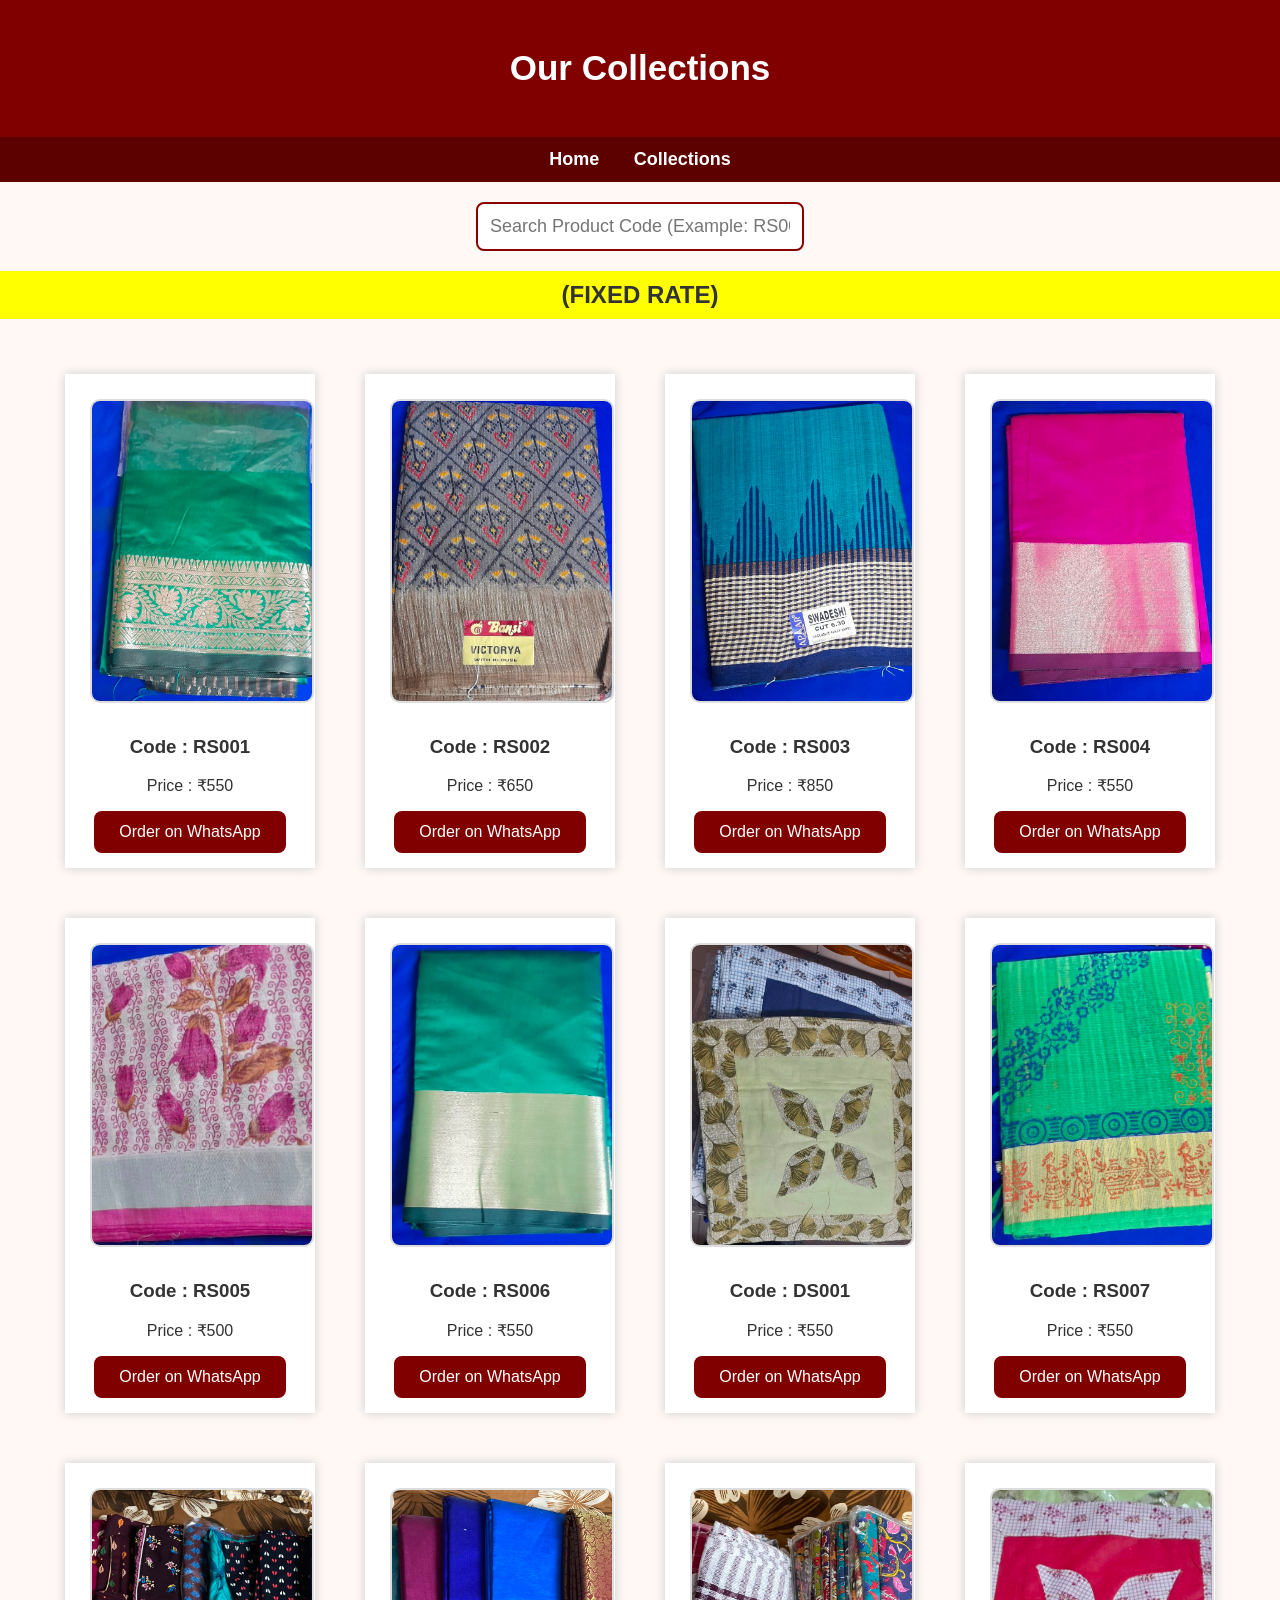
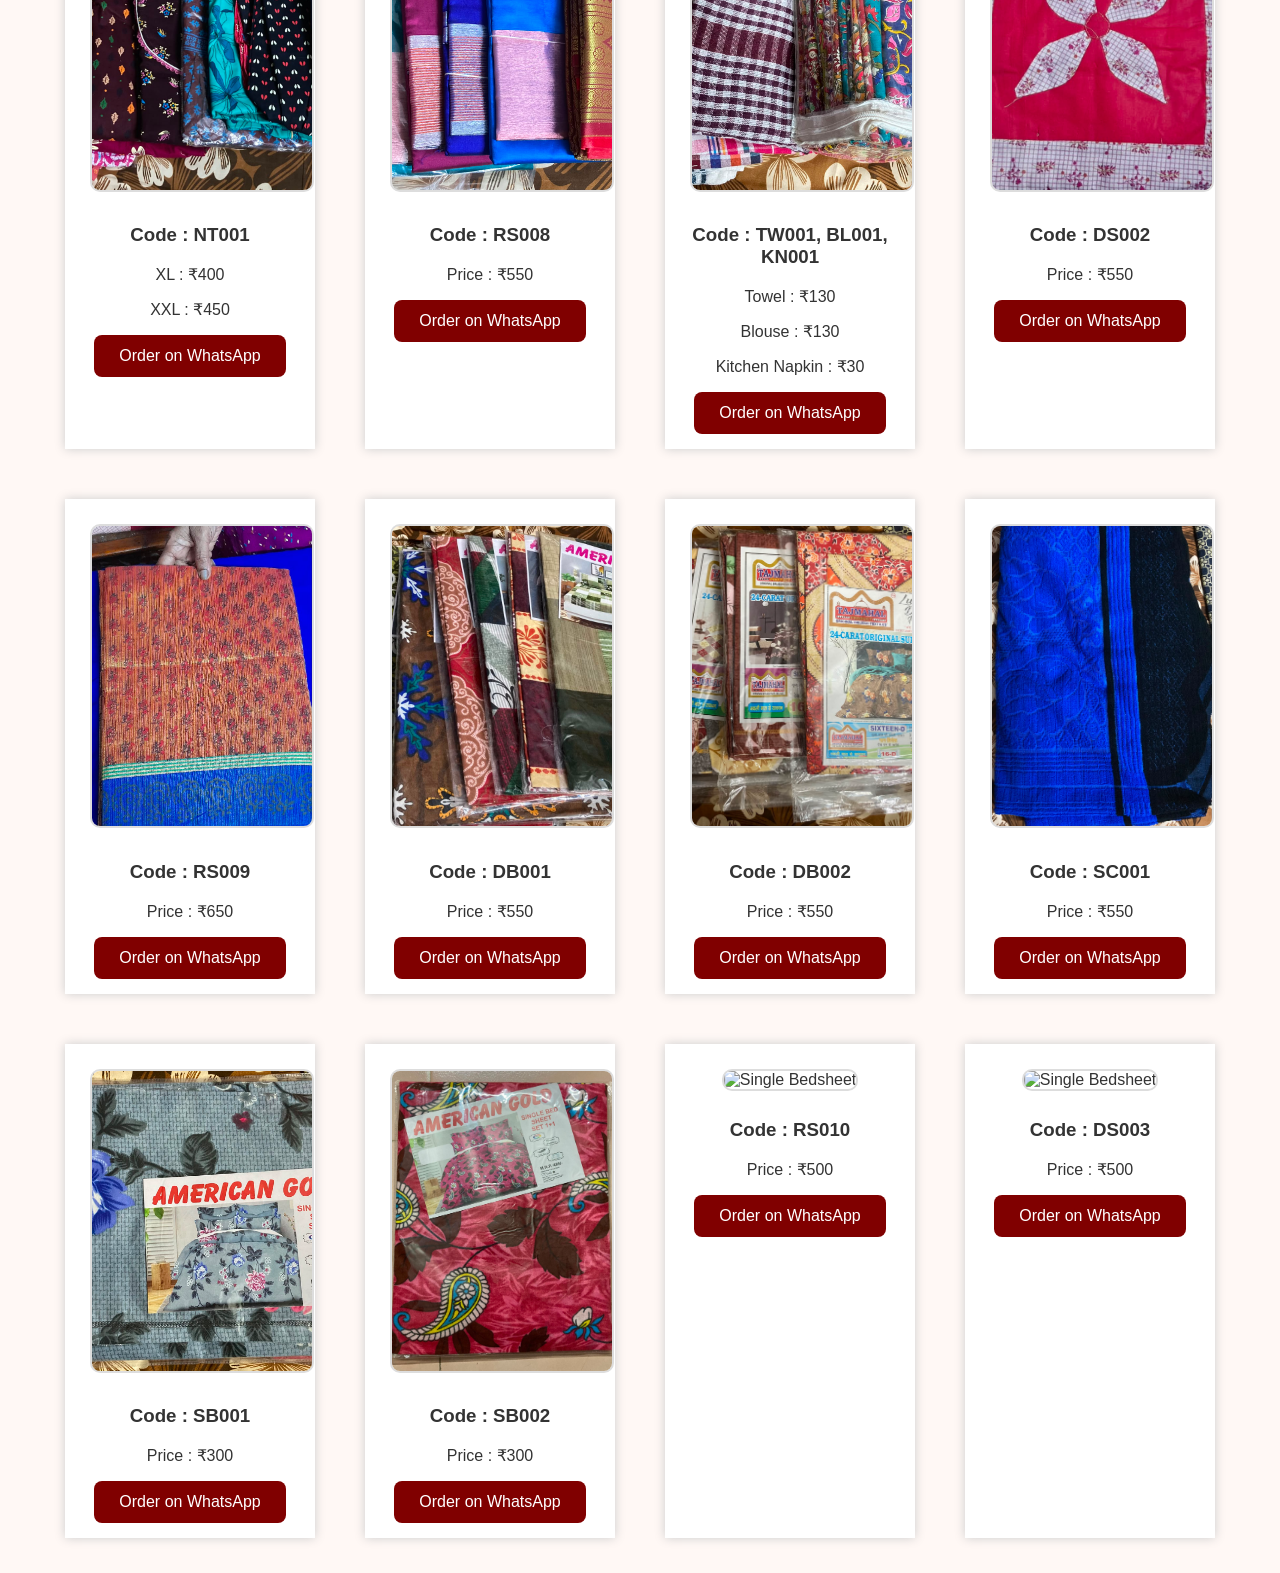
==== collection.html @ 2e260605 "Update collection.html" ====
<!DOCTYPE html>
<html lang="en">
<head>
    <meta charset="UTF-8">
    <meta name="viewport" content="width=device-width, initial-scale=1.0">
    <title>Rekha Sarees Collections</title>
    <link rel="stylesheet" href="style.css">
</head>
<body>

    <header>
        <h1>Our Collections</h1>
    </header>
    
    <nav>
        <a href="index.html">Home</a>
        <a href="collection.html">Collections</a>
    </nav>
    
    <input
        type="text"
        id="searchBox"
        placeholder="Search Product Code (Example: RS001)"
        onkeyup="searchProduct()">
    
    <h2 style="background:yellow;padding:10px;">
    (FIXED RATE)
    </h2>
    
    <div class="gallery">
    
    <div class="card">
        <img src="2.jpeg" alt="Saree">
        <h3>Code : RS001</h3>
        <p>Price : ₹550</p>
        <a href="https://wa.me/919052393676?text=Hello%20I%20want%20to%20order%20Product%20Code%20RS001" target="_blank">
            <button>Order on WhatsApp</button>
        </a>
    </div>
    
    <div class="card">
        <img src="3.jpeg" alt="Saree">
        <h3>Code : RS002</h3>
        <p>Price : ₹650</p>
        <a href="https://wa.me/919052393676?text=Hello%20I%20want%20to%20order%20Product%20Code%20RS002" target="_blank">
            <button>Order on WhatsApp</button>
        </a>
    </div>
    
    <div class="card">
        <img src="4.jpeg" alt="Saree">
        <h3>Code : RS003</h3>
        <p>Price : ₹850</p>
        <a href="https://wa.me/919052393676?text=Hello%20I%20want%20to%20order%20Product%20Code%20RS003" target="_blank">
            <button>Order on WhatsApp</button>
        </a>
    </div>
    
    <div class="card">
        <img src="5.jpeg" alt="Saree">
        <h3>Code : RS004</h3>
        <p>Price : ₹550</p>
        <a href="https://wa.me/919052393676?text=Hello%20I%20want%20to%20order%20Product%20Code%20RS004" target="_blank">
            <button>Order on WhatsApp</button>
        </a>
    </div>
    
    <div class="card">
        <img src="6.jpeg" alt="Saree">
        <h3>Code : RS005</h3>
        <p>Price : ₹500</p>
        <a href="https://wa.me/919052393676?text=Hello%20I%20want%20to%20order%20Product%20Code%20RS005" target="_blank">
            <button>Order on WhatsApp</button>
        </a>
    </div>
    
    <div class="card">
        <img src="7.jpeg" alt="Saree">
        <h3>Code : RS006</h3>
        <p>Price : ₹550</p>
        <a href="https://wa.me/919052393676?text=Hello%20I%20want%20to%20order%20Product%20Code%20RS006" target="_blank">
            <button>Order on WhatsApp</button>
        </a>
    </div>
    
    <div class="card">
        <img src="8.jpeg" alt="Devan Set">
        <h3>Code : DS001</h3>
        <p>Price : ₹550</p>
        <a href="https://wa.me/919052393676?text=Hello%20I%20want%20to%20order%20Product%20Code%20DS001" target="_blank">
            <button>Order on WhatsApp</button>
        </a>
    
       </div>
    
       <div class="card">
        <img src="9.jpeg" alt="Saree">
        <h3>Code : RS007</h3>
        <p>Price : ₹550</p>
        <a href="https://wa.me/919052393676?text=Hello%20I%20want%20to%20order%20Product%20Code%20RS007" target="_blank">
            <button>Order on WhatsApp</button>
        </a>
    </div>
    
    <div class="card">
        <img src="10.jpeg" alt="Nighties">
        <h3>Code : NT001</h3>
        <p>XL : ₹400</p>
        <p>XXL : ₹450</p>
        <a href="https://wa.me/919052393676?text=Hello%20I%20want%20to%20order%20Product%20Code%20NT001" target="_blank">
            <button>Order on WhatsApp</button>
        </a>
    </div>
    
    <div class="card">
        <img src="11.jpeg" alt="Saree">
        <h3>Code : RS008</h3>
        <p>Price : ₹550</p>
        <a href="https://wa.me/919052393676?text=Hello%20I%20want%20to%20order%20Product%20Code%20RS008" target="_blank">
            <button>Order on WhatsApp</button>
        </a>
    </div>
    
    <div class="card">
        <img src="12.jpeg" alt="Towel, Blouse, Napkins">
        <h3>Code : TW001, BL001, KN001</h3>
        <p>Towel : ₹130</p>
        <p>Blouse : ₹130</p>
        <p>Kitchen Napkin : ₹30</p>
        <a href="https://wa.me/919052393676?text=Hello%20I%20want%20to%20order%20Product%20Code%20TW001" target="_blank">
            <button>Order on WhatsApp</button>
        </a>
    </div>
    
    <div class="card">
        <img src="13.jpeg" alt="Devan Set">
        <h3>Code : DS002</h3>
        <p>Price : ₹550</p>
        <a href="https://wa.me/919052393676?text=Hello%20I%20want%20to%20order%20Product%20Code%20DS002" target="_blank">
            <button>Order on WhatsApp</button>
        </a>
    </div>
    
    <div class="card">
        <img src="14.jpeg" alt="Saree">
        <h3>Code : RS009</h3>
        <p>Price : ₹650</p>
        <a href="https://wa.me/919052393676?text=Hello%20I%20want%20to%20order%20Product%20Code%20RS009" target="_blank">
            <button>Order on WhatsApp</button>
        </a>
        </div>
        <div class="card">
            <img src="15.jpeg" alt="Double Bedsheet">
            <h3>Code : DB001</h3>
            <p>Price : ₹550</p>
            <a href="https://wa.me/919052393676?text=Hello%20I%20want%20to%20order%20Product%20Code%20DB001" target="_blank">
                <button>Order on WhatsApp</button>
            </a>
        </div>
        
        <div class="card">
            <img src="16.jpeg" alt="Double Bedsheet">
            <h3>Code : DB002</h3>
            <p>Price : ₹550</p>
            <a href="https://wa.me/919052393676?text=Hello%20I%20want%20to%20order%20Product%20Code%20DB002" target="_blank">
                <button>Order on WhatsApp</button>
            </a>
        </div>
        
        <div class="card">
            <img src="17.jpeg" alt="Sofa Cover">
            <h3>Code : SC001</h3>
            <p>Price : ₹550</p>
            <a href="https://wa.me/919052393676?text=Hello%20I%20want%20to%20order%20Product%20Code%20SC001" target="_blank">
                <button>Order on WhatsApp</button>
            </a>
        </div>
        
        <div class="card">
            <img src="18.jpeg" alt="Single Bedsheet">
            <h3>Code : SB001</h3>
            <p>Price : ₹300</p>
            <a href="https://wa.me/919052393676?text=Hello%20I%20want%20to%20order%20Product%20Code%20SB001" target="_blank">
                <button>Order on WhatsApp</button>
            </a>
        </div>
        
        <div class="card">
            <img src="19.jpeg" alt="Single Bedsheet">
            <h3>Code : SB002</h3>
            <p>Price : ₹300</p>
            <a href="https://wa.me/919052393676?text=Hello%20I%20want%20to%20order%20Product%20Code%20SB002" target="_blank">
                <button>Order on WhatsApp</button>
            </a>
        </div>

        <div class="card">
            <img src="20.jpeg" alt="Single Bedsheet">
            <h3>Code : RS010</h3>
            <p>Price : ₹500</p>
            <a href="https://wa.me/919052393676?text=Hello%20I%20want%20to%20order%20Product%20Code%20SB002" target="_blank">
                <button>Order on WhatsApp</button>
            </a>
        </div>

        <div class="card">
            <img src="21.jpeg" alt="Single Bedsheet">
            <h3>Code : DS003</h3>
            <p>Price : ₹500</p>
            <a href="https://wa.me/919052393676?text=Hello%20I%20want%20to%20order%20Product%20Code%20SB002" target="_blank">
                <button>Order on WhatsApp</button>
            </a>
        </div>
        
        
        <div id="lightbox" class="lightbox">
            <span class="close">&times;</span>
            <img class="lightbox-content" id="lightbox-img" alt="Preview">
        </div>
        
        <script src="script.js"></script>
        
        </body>
        </html>
---- style.css ----
body{
    font-family: Arial, sans-serif;
    margin:0;
    padding:0;
    background:#f8f8f8;
    text-align:center;
}

header{
    background:#8B0000;
    color:white;
    padding:20px;
}

nav{
    background:#d4af37;
    padding:10px;
}

nav a{
    color:white;
    text-decoration:none;
    margin:15px;
    font-weight:bold;
}

button{
    background:#8B0000;
    color:white;
    padding:12px 20px;
    border:none;
    border-radius:5px;
    cursor:pointer;
}

button:hover{
    background:#a00000;
}

.banner{
    padding:30px;
}

.section{
    padding:30px;
}

.card{
    display:inline-block;
    background:white;
    width:220px;
    margin:15px;
    padding:15px;
    box-shadow:0 0 10px #ccc;
}

.card img{
    width:100%;
    height:200px;
}

.gallery img{
    width:200px;
    height:200px;
    margin:10px;
    border:2px solid #ddd;
}

footer{
    background:#8B0000;
    color:white;
    padding:15px;
    margin-top:20px;
}

/* Body Design */
body{
    font-family: Arial, sans-serif;
    background:#fff8f5;
    color:#333;
    text-align:center;
}


/* Header */
header{
    background:#800000;
    color:white;
    padding:25px;
}

header h1{
    font-size:35px;
}

header p{
    margin-top:10px;
    font-size:18px;
}


/* Navigation */
nav{
    background:#5c0000;
    padding:12px;
}

nav a{
    color:white;
    text-decoration:none;
    margin:0 15px;
    font-size:18px;
}

nav a:hover{
    color:#ffd700;
}


/* Button */
button{
    background:#800000;
    color:white;
    padding:12px 25px;
    border:none;
    border-radius:8px;
    cursor:pointer;
    font-size:16px;
}

button:hover{
    background:#a00000;
}

.gallery{
    display:flex;
    flex-wrap:wrap;
    justify-content:center;
    gap:20px;
    padding:20px;
}
.card{
    display:inline-block;
    width:220px;
}
.gallery img{
    width:220px;
    height:300px;
    object-fit:cover;
    border-radius:10px;
    cursor:pointer;
    transition:0.3s;
}


.gallery img:hover{
    transform:scale(1.05);
    box-shadow:0 0 15px gray;
}


/* Footer */
footer{
    background:#800000;
    color:white;
    padding:20px;
    margin-top:30px;
}.lightbox{
    display:none;
    position:fixed;
    left:0;
    top:0;
    width:100%;
    height:100%;
    background:rgba(0,0,0,0.9);
    z-index:999;
}

.lightbox-content{
    display:block;
    margin:auto;
    margin-top:50px;
    max-width:90%;
    max-height:80%;
}

.close{
    position:absolute;
    top:20px;
    right:35px;
    color:white;
    font-size:40px;
    cursor:pointer;
}

#searchBox{
    width:300px;
    max-width:90%;
    padding:12px;
    margin:20px auto;
    display:block;
    font-size:18px;
    border:2px solid #8B0000;
    border-radius:8px;
    outline:none;
}

#searchBox:focus{
    border-color:#d4af37;
}

.whatsapp-float{
    position:fixed;
    bottom:20px;
    right:20px;
}

.logo{
    width:400px;
    height:400px;
    border-radius:50%;
    object-fit:cover;
    border:3px solid white;
    margin-top:10px;
}

.banner{
    position:relative;
    width:100%;
    overflow:hidden;
}

.banner-img{
    width:100%;
    height:350px;
    object-fit:contain;
    object-position:center;
    display:block;
}

.banner img {
    width: 100%;
    height: auto;
    display: block;
}

.banner-text h2{
    font-size:35px;
    text-shadow:2px 2px 5px black;
}

.banner-text p{
    font-size:20px;
    text-shadow:2px 2px 5px black;
}
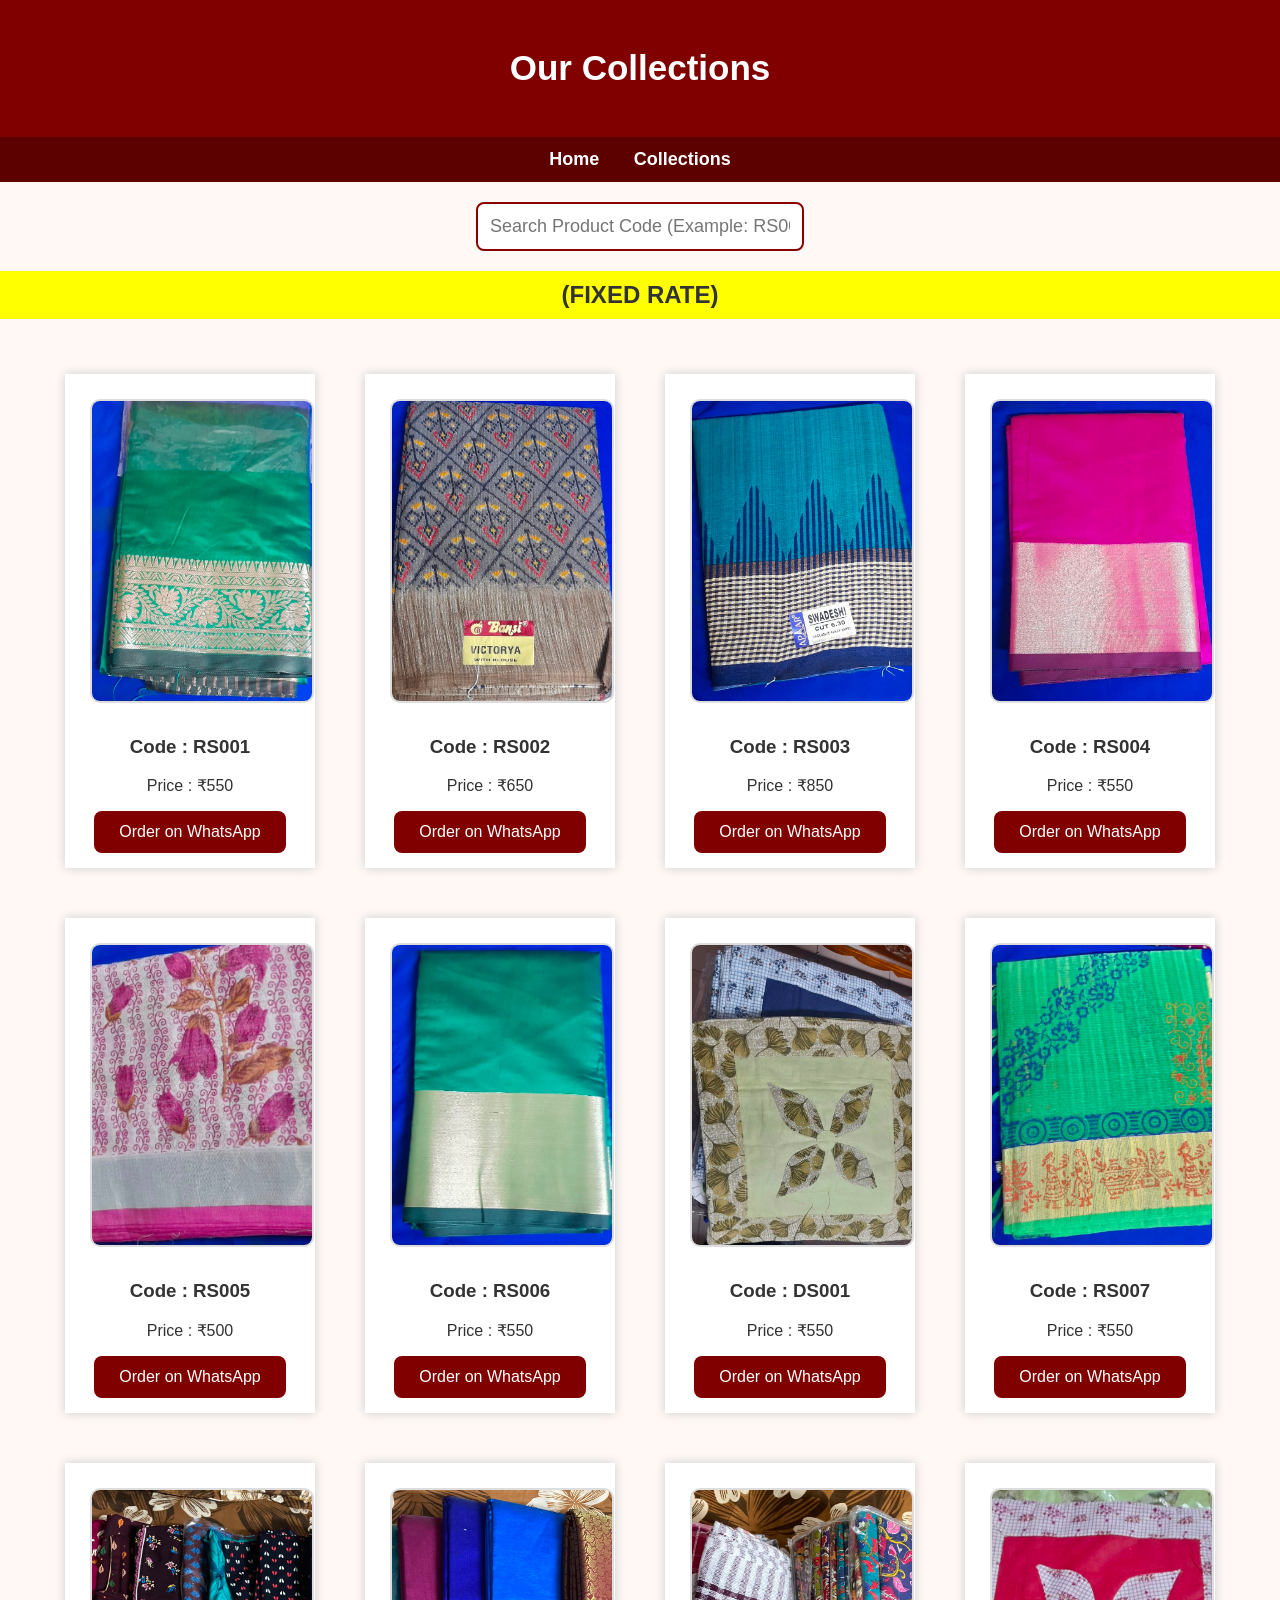
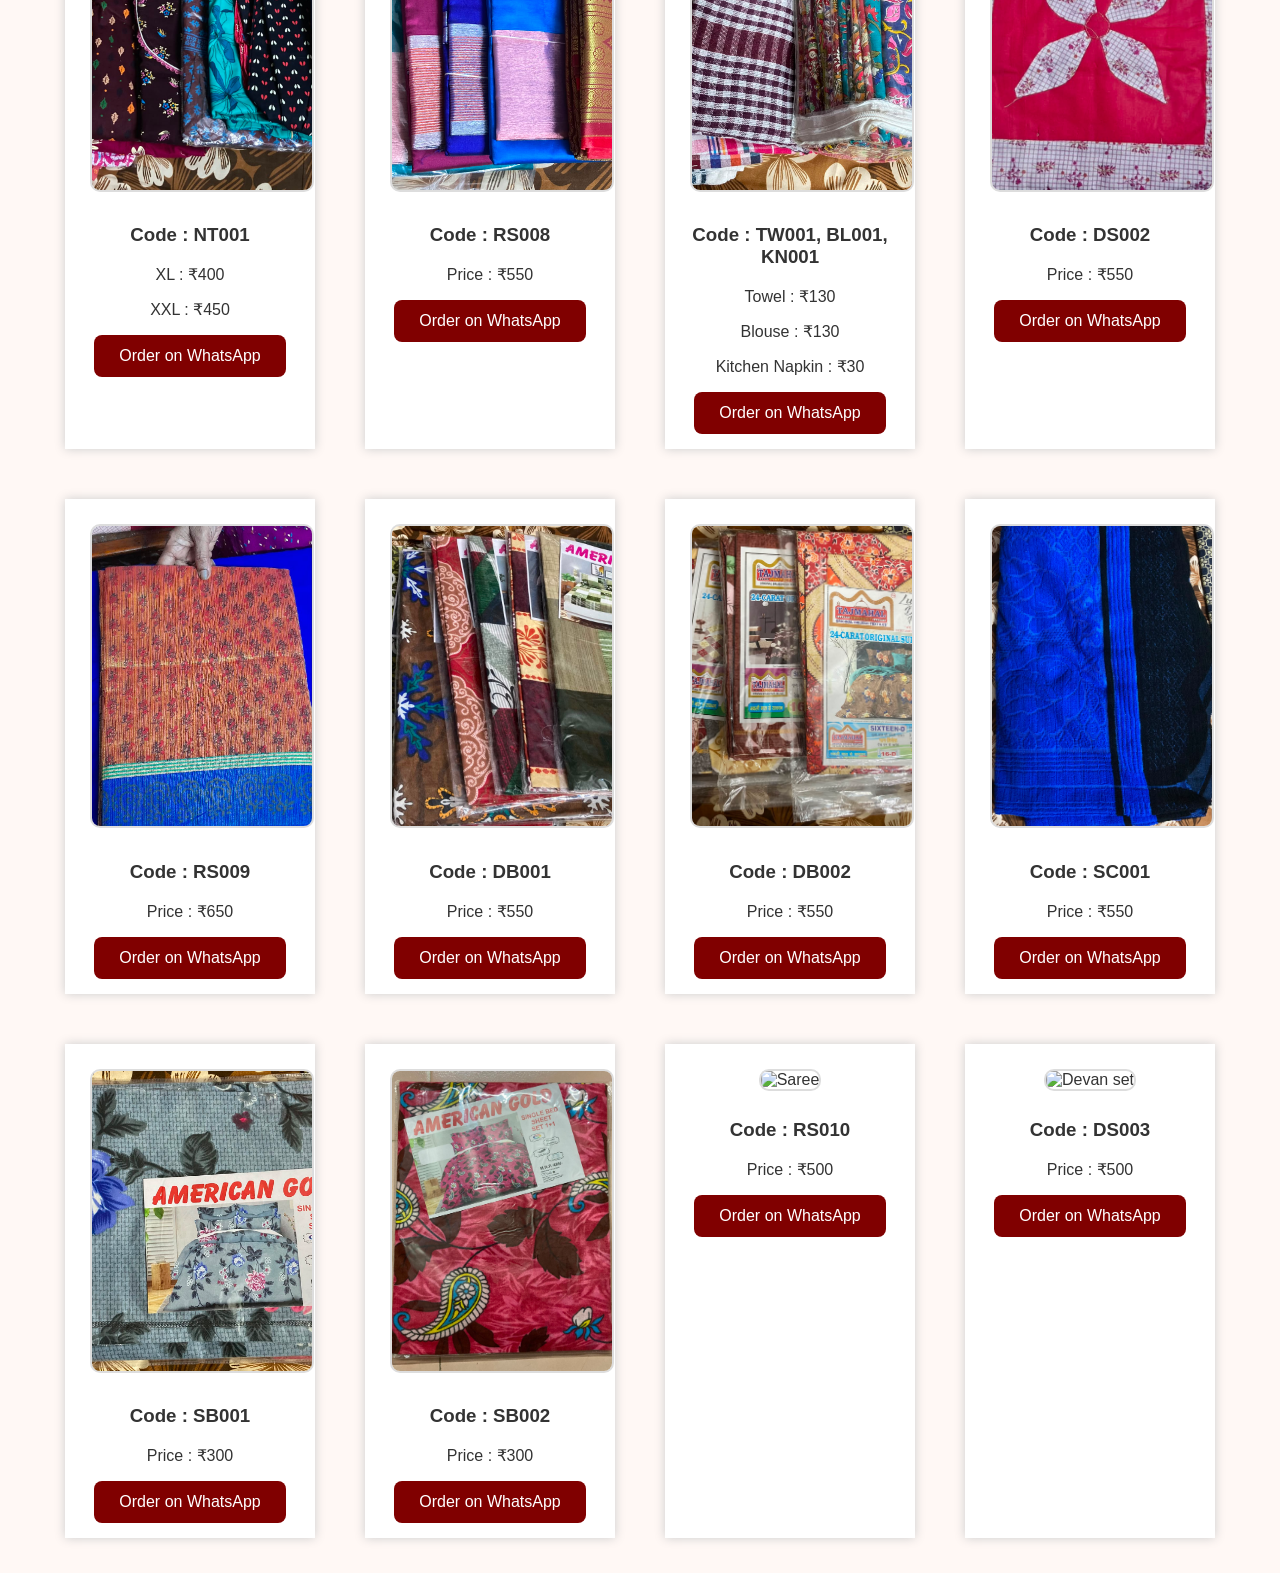
==== commit b7acc3f4: "Update collection.html" ====
--- a/collection.html
+++ b/collection.html
@@ -195,7 +195,7 @@
         </div>
 
         <div class="card">
-            <img src="20.jpeg" alt="Single Bedsheet">
+            <img src="20.jpeg" alt="Saree">
             <h3>Code : RS010</h3>
             <p>Price : ₹500</p>
             <a href="https://wa.me/919052393676?text=Hello%20I%20want%20to%20order%20Product%20Code%20SB002" target="_blank">
@@ -204,7 +204,7 @@
         </div>
 
         <div class="card">
-            <img src="21.jpeg" alt="Single Bedsheet">
+            <img src="21.jpeg" alt="Devan set">
             <h3>Code : DS003</h3>
             <p>Price : ₹500</p>
             <a href="https://wa.me/919052393676?text=Hello%20I%20want%20to%20order%20Product%20Code%20SB002" target="_blank">
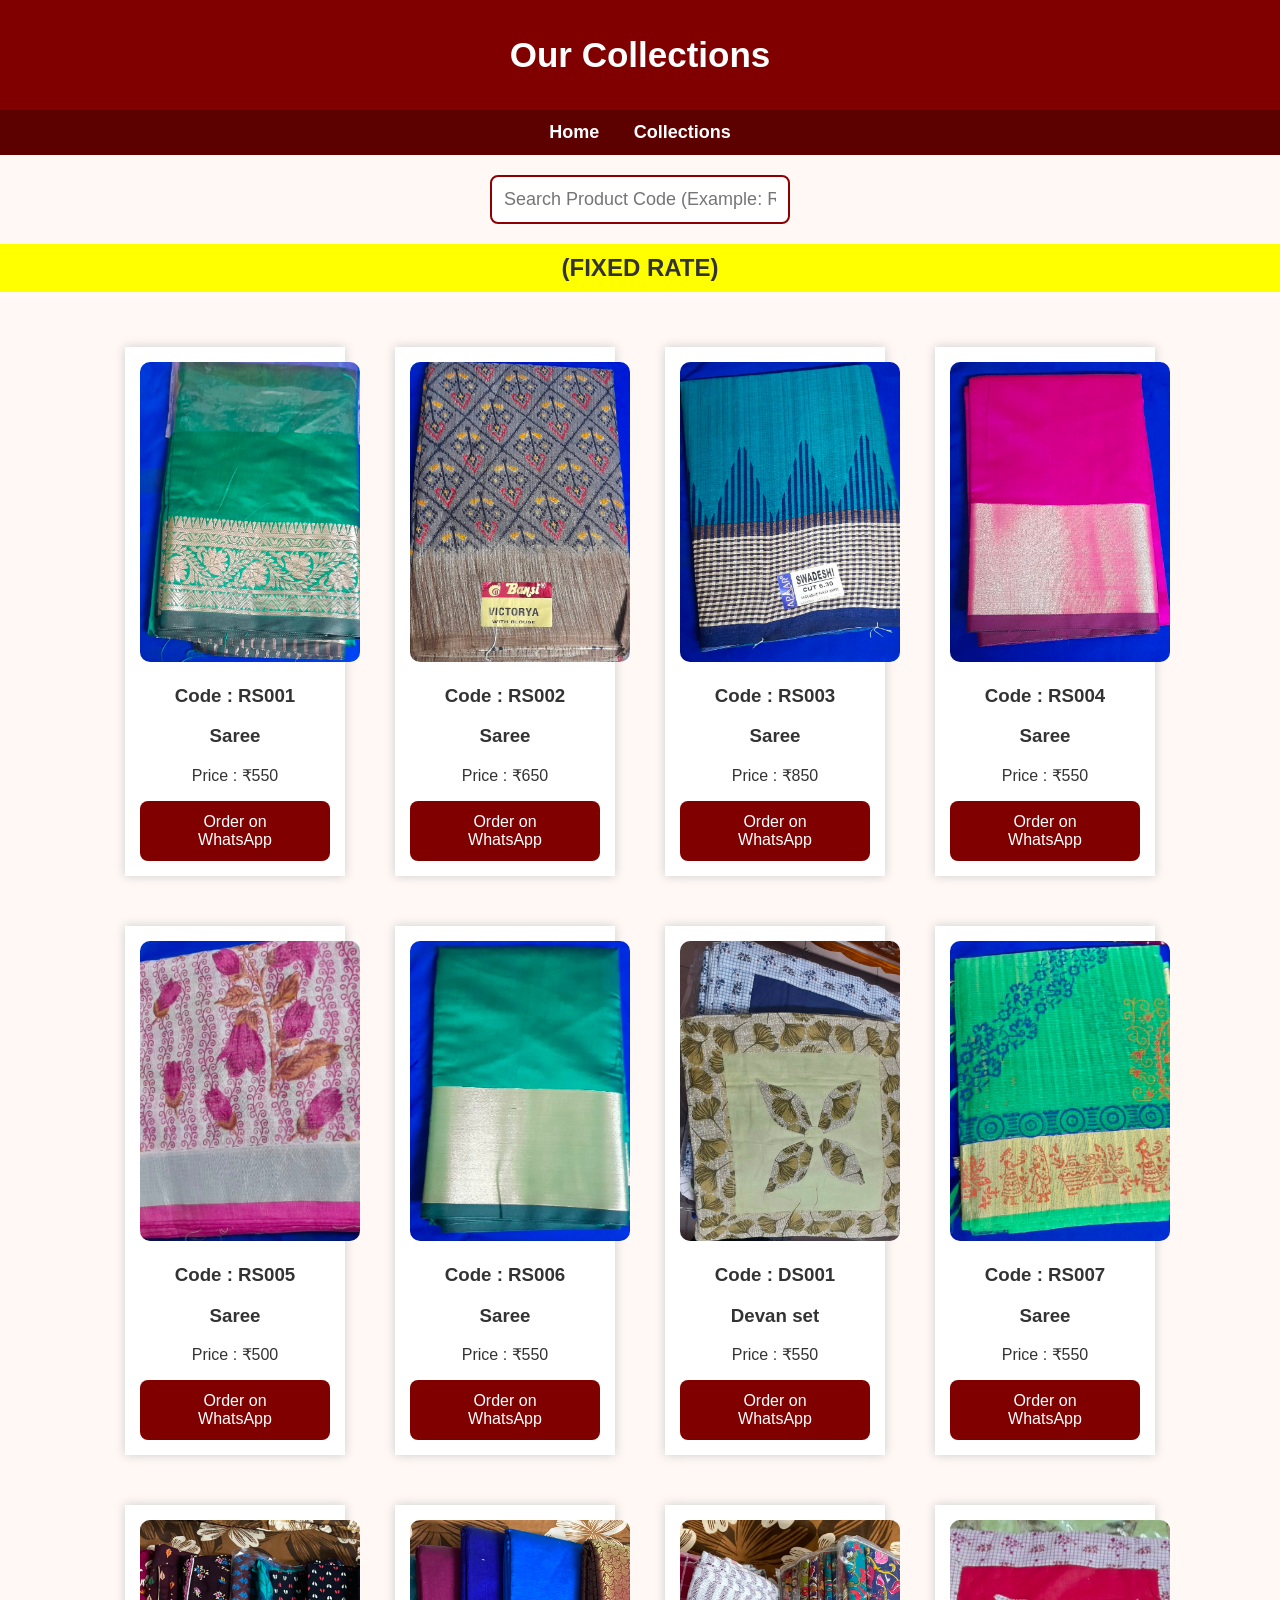
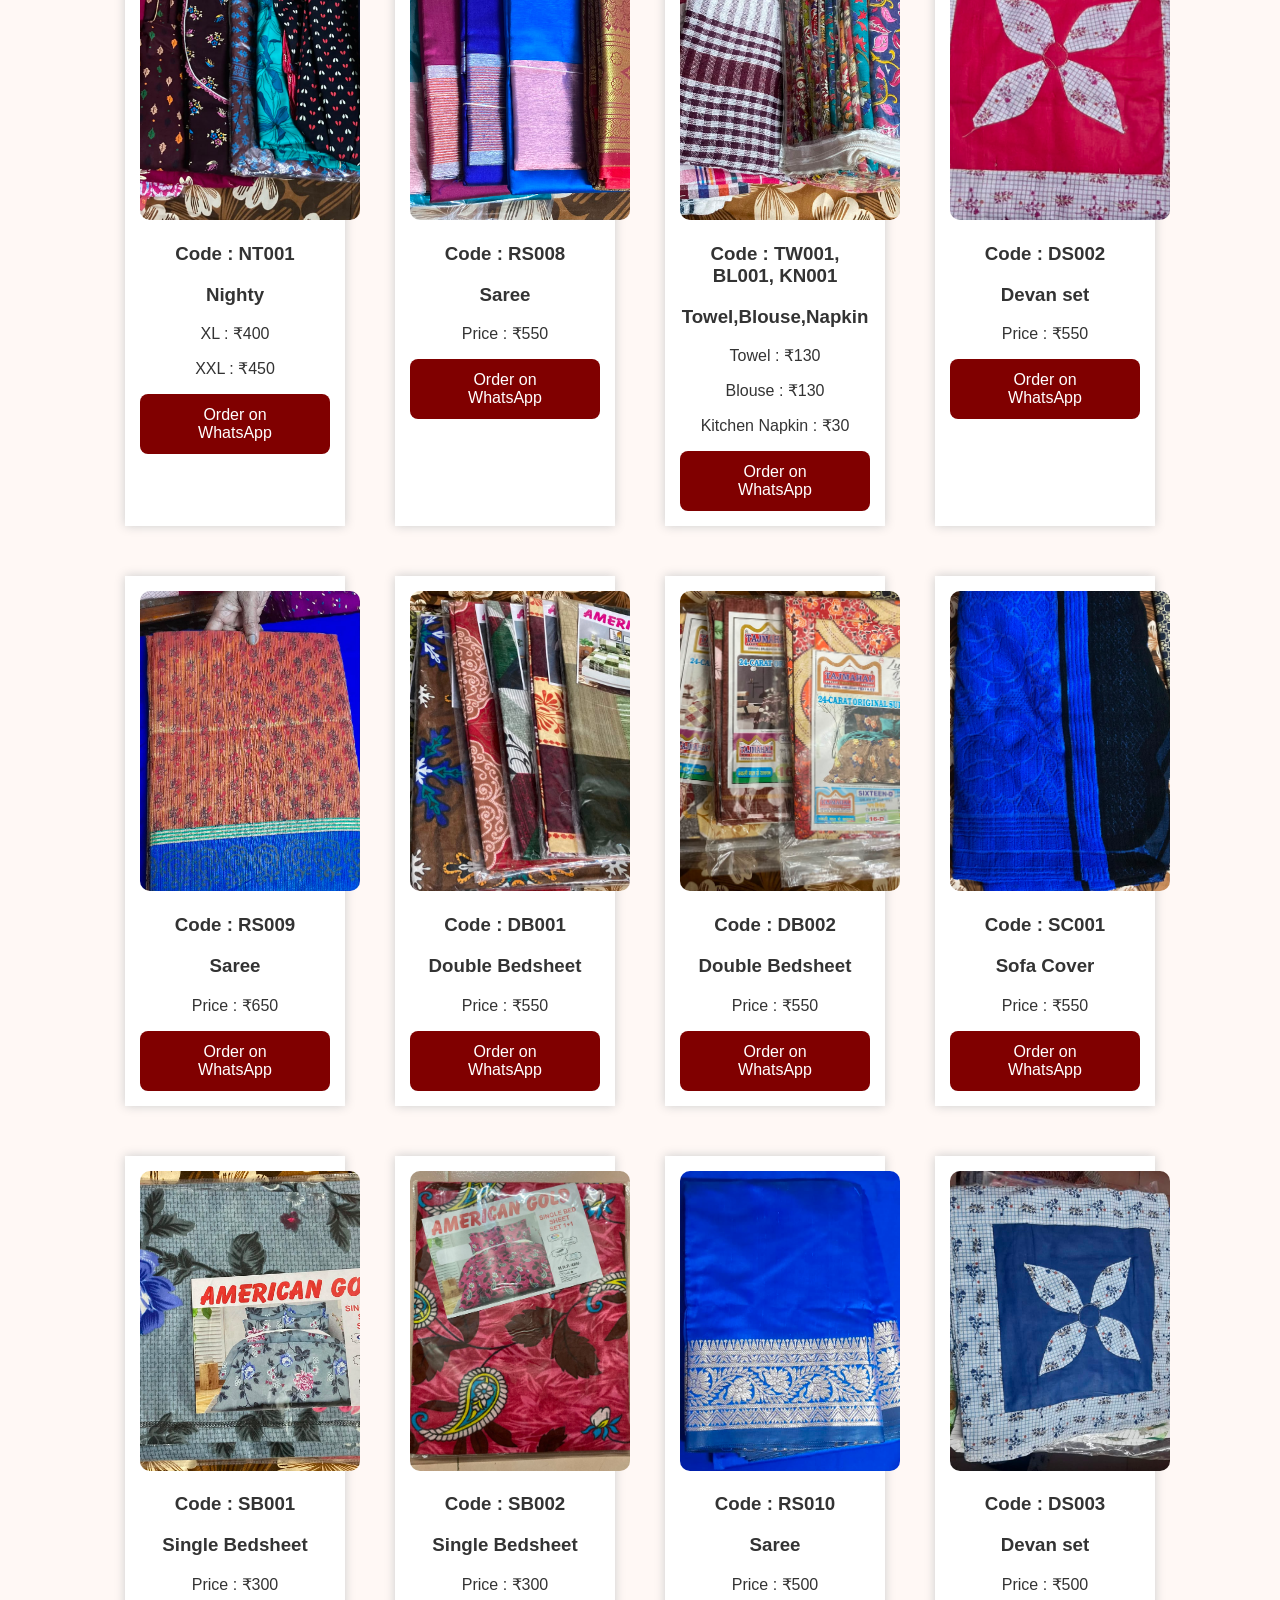
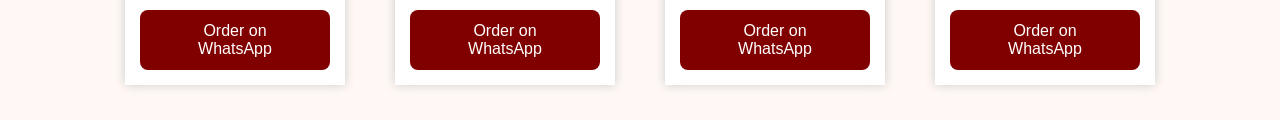
==== commit 60a3df30: "Update collection.html" ====
--- a/collection.html
+++ b/collection.html
@@ -32,6 +32,7 @@
     <div class="card">
         <img src="2.jpeg" alt="Saree">
         <h3>Code : RS001</h3>
+        <h3>Saree</h3>
         <p>Price : ₹550</p>
         <a href="https://wa.me/919052393676?text=Hello%20I%20want%20to%20order%20Product%20Code%20RS001" target="_blank">
             <button>Order on WhatsApp</button>
@@ -41,6 +42,7 @@
     <div class="card">
         <img src="3.jpeg" alt="Saree">
         <h3>Code : RS002</h3>
+        <h3>Saree</h3>
         <p>Price : ₹650</p>
         <a href="https://wa.me/919052393676?text=Hello%20I%20want%20to%20order%20Product%20Code%20RS002" target="_blank">
             <button>Order on WhatsApp</button>
@@ -50,6 +52,7 @@
     <div class="card">
         <img src="4.jpeg" alt="Saree">
         <h3>Code : RS003</h3>
+        <h3>Saree</h3>
         <p>Price : ₹850</p>
         <a href="https://wa.me/919052393676?text=Hello%20I%20want%20to%20order%20Product%20Code%20RS003" target="_blank">
             <button>Order on WhatsApp</button>
@@ -59,6 +62,7 @@
     <div class="card">
         <img src="5.jpeg" alt="Saree">
         <h3>Code : RS004</h3>
+        <h3>Saree</h3>
         <p>Price : ₹550</p>
         <a href="https://wa.me/919052393676?text=Hello%20I%20want%20to%20order%20Product%20Code%20RS004" target="_blank">
             <button>Order on WhatsApp</button>
@@ -68,6 +72,7 @@
     <div class="card">
         <img src="6.jpeg" alt="Saree">
         <h3>Code : RS005</h3>
+        <h3>Saree</h3>
         <p>Price : ₹500</p>
         <a href="https://wa.me/919052393676?text=Hello%20I%20want%20to%20order%20Product%20Code%20RS005" target="_blank">
             <button>Order on WhatsApp</button>
@@ -77,6 +82,7 @@
     <div class="card">
         <img src="7.jpeg" alt="Saree">
         <h3>Code : RS006</h3>
+        <h3>Saree</h3>
         <p>Price : ₹550</p>
         <a href="https://wa.me/919052393676?text=Hello%20I%20want%20to%20order%20Product%20Code%20RS006" target="_blank">
             <button>Order on WhatsApp</button>
@@ -86,6 +92,7 @@
     <div class="card">
         <img src="8.jpeg" alt="Devan Set">
         <h3>Code : DS001</h3>
+        <h3>Devan set</h3>
         <p>Price : ₹550</p>
         <a href="https://wa.me/919052393676?text=Hello%20I%20want%20to%20order%20Product%20Code%20DS001" target="_blank">
             <button>Order on WhatsApp</button>
@@ -96,6 +103,7 @@
        <div class="card">
         <img src="9.jpeg" alt="Saree">
         <h3>Code : RS007</h3>
+        <h3>Saree</h3>
         <p>Price : ₹550</p>
         <a href="https://wa.me/919052393676?text=Hello%20I%20want%20to%20order%20Product%20Code%20RS007" target="_blank">
             <button>Order on WhatsApp</button>
@@ -105,6 +113,7 @@
     <div class="card">
         <img src="10.jpeg" alt="Nighties">
         <h3>Code : NT001</h3>
+        <h3>Nighty</h3>
         <p>XL : ₹400</p>
         <p>XXL : ₹450</p>
         <a href="https://wa.me/919052393676?text=Hello%20I%20want%20to%20order%20Product%20Code%20NT001" target="_blank">
@@ -115,6 +124,7 @@
     <div class="card">
         <img src="11.jpeg" alt="Saree">
         <h3>Code : RS008</h3>
+        <h3>Saree</h3>
         <p>Price : ₹550</p>
         <a href="https://wa.me/919052393676?text=Hello%20I%20want%20to%20order%20Product%20Code%20RS008" target="_blank">
             <button>Order on WhatsApp</button>
@@ -124,6 +134,7 @@
     <div class="card">
         <img src="12.jpeg" alt="Towel, Blouse, Napkins">
         <h3>Code : TW001, BL001, KN001</h3>
+        <h3>Towel,Blouse,Napkin</h3>
         <p>Towel : ₹130</p>
         <p>Blouse : ₹130</p>
         <p>Kitchen Napkin : ₹30</p>
@@ -135,6 +146,7 @@
     <div class="card">
         <img src="13.jpeg" alt="Devan Set">
         <h3>Code : DS002</h3>
+        <h3>Devan set</h3>
         <p>Price : ₹550</p>
         <a href="https://wa.me/919052393676?text=Hello%20I%20want%20to%20order%20Product%20Code%20DS002" target="_blank">
             <button>Order on WhatsApp</button>
@@ -144,6 +156,7 @@
     <div class="card">
         <img src="14.jpeg" alt="Saree">
         <h3>Code : RS009</h3>
+        <h3>Saree</h3>
         <p>Price : ₹650</p>
         <a href="https://wa.me/919052393676?text=Hello%20I%20want%20to%20order%20Product%20Code%20RS009" target="_blank">
             <button>Order on WhatsApp</button>
@@ -152,6 +165,7 @@
         <div class="card">
             <img src="15.jpeg" alt="Double Bedsheet">
             <h3>Code : DB001</h3>
+            <h3>Double Bedsheet</h3>
             <p>Price : ₹550</p>
             <a href="https://wa.me/919052393676?text=Hello%20I%20want%20to%20order%20Product%20Code%20DB001" target="_blank">
                 <button>Order on WhatsApp</button>
@@ -161,6 +175,7 @@
         <div class="card">
             <img src="16.jpeg" alt="Double Bedsheet">
             <h3>Code : DB002</h3>
+            <h3>Double Bedsheet</h3>
             <p>Price : ₹550</p>
             <a href="https://wa.me/919052393676?text=Hello%20I%20want%20to%20order%20Product%20Code%20DB002" target="_blank">
                 <button>Order on WhatsApp</button>
@@ -170,6 +185,7 @@
         <div class="card">
             <img src="17.jpeg" alt="Sofa Cover">
             <h3>Code : SC001</h3>
+            <h3>Sofa Cover</h3>
             <p>Price : ₹550</p>
             <a href="https://wa.me/919052393676?text=Hello%20I%20want%20to%20order%20Product%20Code%20SC001" target="_blank">
                 <button>Order on WhatsApp</button>
@@ -179,6 +195,7 @@
         <div class="card">
             <img src="18.jpeg" alt="Single Bedsheet">
             <h3>Code : SB001</h3>
+            <h3>Single Bedsheet</h3>
             <p>Price : ₹300</p>
             <a href="https://wa.me/919052393676?text=Hello%20I%20want%20to%20order%20Product%20Code%20SB001" target="_blank">
                 <button>Order on WhatsApp</button>
@@ -188,6 +205,7 @@
         <div class="card">
             <img src="19.jpeg" alt="Single Bedsheet">
             <h3>Code : SB002</h3>
+            <h3>Single Bedsheet</h3>
             <p>Price : ₹300</p>
             <a href="https://wa.me/919052393676?text=Hello%20I%20want%20to%20order%20Product%20Code%20SB002" target="_blank">
                 <button>Order on WhatsApp</button>
@@ -197,6 +215,7 @@
         <div class="card">
             <img src="20.jpeg" alt="Saree">
             <h3>Code : RS010</h3>
+            <h3>Saree</h3>
             <p>Price : ₹500</p>
             <a href="https://wa.me/919052393676?text=Hello%20I%20want%20to%20order%20Product%20Code%20SB002" target="_blank">
                 <button>Order on WhatsApp</button>
@@ -206,6 +225,7 @@
         <div class="card">
             <img src="21.jpeg" alt="Devan set">
             <h3>Code : DS003</h3>
+            <h3>Devan set</h3>
             <p>Price : ₹500</p>
             <a href="https://wa.me/919052393676?text=Hello%20I%20want%20to%20order%20Product%20Code%20SB002" target="_blank">
                 <button>Order on WhatsApp</button>
--- a/style.css
+++ b/style.css
@@ -1,241 +1,107 @@
-body{
+/* ============================= */
+/* GENERAL */
+/* ============================= */
+
+* {
+    box-sizing: border-box;
+}
+
+html,
+body {
+    margin: 0;
+    padding: 0;
+    width: 100%;
+    overflow-x: hidden;
+}
+
+body {
     font-family: Arial, sans-serif;
-    margin:0;
-    padding:0;
-    background:#f8f8f8;
-    text-align:center;
-}
-
-header{
-    background:#8B0000;
-    color:white;
-    padding:20px;
-}
-
-nav{
-    background:#d4af37;
-    padding:10px;
-}
-
-nav a{
-    color:white;
-    text-decoration:none;
-    margin:15px;
-    font-weight:bold;
-}
-
-button{
-    background:#8B0000;
-    color:white;
-    padding:12px 20px;
-    border:none;
-    border-radius:5px;
-    cursor:pointer;
-}
-
-button:hover{
-    background:#a00000;
-}
-
-.banner{
-    padding:30px;
-}
-
-.section{
-    padding:30px;
-}
-
-.card{
-    display:inline-block;
-    background:white;
-    width:220px;
-    margin:15px;
-    padding:15px;
-    box-shadow:0 0 10px #ccc;
-}
-
-.card img{
-    width:100%;
-    height:200px;
-}
-
-.gallery img{
-    width:200px;
-    height:200px;
-    margin:10px;
-    border:2px solid #ddd;
-}
-
-footer{
-    background:#8B0000;
-    color:white;
-    padding:15px;
-    margin-top:20px;
-}
-
-/* Body Design */
-body{
-    font-family: Arial, sans-serif;
-    background:#fff8f5;
-    color:#333;
-    text-align:center;
-}
-
-
-/* Header */
-header{
-    background:#800000;
-    color:white;
-    padding:25px;
-}
-
-header h1{
-    font-size:35px;
-}
-
-header p{
-    margin-top:10px;
-    font-size:18px;
-}
-
-
-/* Navigation */
-nav{
-    background:#5c0000;
-    padding:12px;
-}
-
-nav a{
-    color:white;
-    text-decoration:none;
-    margin:0 15px;
-    font-size:18px;
-}
-
-nav a:hover{
-    color:#ffd700;
-}
-
-
-/* Button */
-button{
-    background:#800000;
-    color:white;
-    padding:12px 25px;
-    border:none;
-    border-radius:8px;
-    cursor:pointer;
-    font-size:16px;
-}
-
-button:hover{
-    background:#a00000;
-}
-
-.gallery{
-    display:flex;
-    flex-wrap:wrap;
-    justify-content:center;
-    gap:20px;
-    padding:20px;
-}
-.card{
-    display:inline-block;
-    width:220px;
-}
-.gallery img{
-    width:220px;
-    height:300px;
-    object-fit:cover;
-    border-radius:10px;
-    cursor:pointer;
-    transition:0.3s;
-}
-
-
-.gallery img:hover{
-    transform:scale(1.05);
-    box-shadow:0 0 15px gray;
-}
-
-
-/* Footer */
-footer{
-    background:#800000;
-    color:white;
-    padding:20px;
-    margin-top:30px;
-}.lightbox{
-    display:none;
-    position:fixed;
-    left:0;
-    top:0;
-    width:100%;
-    height:100%;
-    background:rgba(0,0,0,0.9);
-    z-index:999;
-}
-
-.lightbox-content{
-    display:block;
-    margin:auto;
-    margin-top:50px;
-    max-width:90%;
-    max-height:80%;
-}
-
-.close{
-    position:absolute;
-    top:20px;
-    right:35px;
-    color:white;
-    font-size:40px;
-    cursor:pointer;
-}
-
-#searchBox{
-    width:300px;
-    max-width:90%;
-    padding:12px;
-    margin:20px auto;
-    display:block;
-    font-size:18px;
-    border:2px solid #8B0000;
-    border-radius:8px;
-    outline:none;
-}
-
-#searchBox:focus{
-    border-color:#d4af37;
-}
-
-.whatsapp-float{
-    position:fixed;
-    bottom:20px;
-    right:20px;
-}
-
-.logo{
-    width:400px;
-    height:400px;
-    border-radius:50%;
-    object-fit:cover;
-    border:3px solid white;
-    margin-top:10px;
-}
-
-.banner{
-    position:relative;
-    width:100%;
-    overflow:hidden;
-}
-
-.banner-img{
-    width:100%;
-    height:350px;
-    object-fit:contain;
-    object-position:center;
-    display:block;
+    background: #fff8f5;
+    color: #333;
+    text-align: center;
+}
+
+
+/* ============================= */
+/* HEADER */
+/* ============================= */
+
+header {
+    width: 100%;
+    margin: 0;
+    padding: 20px;
+    background: #800000;
+    color: white;
+}
+
+header h1 {
+    font-size: 35px;
+    margin: 15px 0;
+}
+
+header p {
+    margin-top: 10px;
+    font-size: 18px;
+}
+
+
+/* ============================= */
+/* LOGO */
+/* ============================= */
+
+.logo {
+    width: 300px;
+    height: 300px;
+    max-width: 80%;
+    border-radius: 50%;
+    object-fit: cover;
+    border: 3px solid white;
+    margin-top: 10px;
+}
+
+
+/* ============================= */
+/* NAVIGATION */
+/* ============================= */
+
+nav {
+    width: 100%;
+    background: #5c0000;
+    padding: 12px;
+}
+
+nav a {
+    color: white;
+    text-decoration: none;
+    margin: 0 15px;
+    font-size: 18px;
+    font-weight: bold;
+}
+
+nav a:hover {
+    color: #ffd700;
+}
+
+
+/* ============================= */
+/* BANNER */
+/* ============================= */
+
+.banner {
+    width: 100%;
+    margin: 0;
+    padding: 20px;
+    overflow: hidden;
+}
+
+.banner-img {
+    width: 100%;
+    height: auto;
+    max-height: 500px;
+    object-fit: contain;
+    object-position: center;
+    display: block;
+    margin: 0 auto;
 }
 
 .banner img {
@@ -244,13 +110,246 @@
     display: block;
 }
 
-.banner-text h2{
-    font-size:35px;
-    text-shadow:2px 2px 5px black;
-}
-
-.banner-text p{
-    font-size:20px;
-    text-shadow:2px 2px 5px black;
-}
-
+
+/* ============================= */
+/* BANNER TEXT */
+/* ============================= */
+
+.banner-text h2 {
+    font-size: 35px;
+    text-shadow: 2px 2px 5px black;
+}
+
+.banner-text p {
+    font-size: 20px;
+    text-shadow: 2px 2px 5px black;
+}
+
+
+/* ============================= */
+/* SECTION */
+/* ============================= */
+
+.section {
+    width: 100%;
+    padding: 30px 20px;
+}
+
+
+/* ============================= */
+/* BUTTON */
+/* ============================= */
+
+button {
+    background: #800000;
+    color: white;
+    padding: 12px 25px;
+    border: none;
+    border-radius: 8px;
+    cursor: pointer;
+    font-size: 16px;
+}
+
+button:hover {
+    background: #a00000;
+}
+
+
+/* ============================= */
+/* GALLERY */
+/* ============================= */
+
+.gallery {
+    display: flex;
+    flex-wrap: wrap;
+    justify-content: center;
+    gap: 20px;
+    width: 100%;
+    padding: 20px;
+}
+
+.card {
+    display: inline-block;
+    background: white;
+    width: 220px;
+    margin: 15px;
+    padding: 15px;
+    box-shadow: 0 0 10px #ccc;
+}
+
+.card img {
+    width: 100%;
+    height: 200px;
+    object-fit: cover;
+}
+
+.gallery img {
+    width: 220px;
+    height: 300px;
+    object-fit: cover;
+    border-radius: 10px;
+    cursor: pointer;
+    transition: 0.3s;
+}
+
+.gallery img:hover {
+    transform: scale(1.05);
+    box-shadow: 0 0 15px gray;
+}
+
+
+/* ============================= */
+/* SEARCH BOX */
+/* ============================= */
+
+#searchBox {
+    width: 300px;
+    max-width: 90%;
+    padding: 12px;
+    margin: 20px auto;
+    display: block;
+    font-size: 18px;
+    border: 2px solid #8B0000;
+    border-radius: 8px;
+    outline: none;
+}
+
+#searchBox:focus {
+    border-color: #d4af37;
+}
+
+
+/* ============================= */
+/* LIGHTBOX */
+/* ============================= */
+
+.lightbox {
+    display: none;
+    position: fixed;
+    left: 0;
+    top: 0;
+    width: 100%;
+    height: 100%;
+    background: rgba(0, 0, 0, 0.9);
+    z-index: 999;
+}
+
+.lightbox-content {
+    display: block;
+    margin: auto;
+    margin-top: 50px;
+    max-width: 90%;
+    max-height: 80%;
+}
+
+.close {
+    position: absolute;
+    top: 20px;
+    right: 35px;
+    color: white;
+    font-size: 40px;
+    cursor: pointer;
+}
+
+
+/* ============================= */
+/* WHATSAPP */
+/* ============================= */
+
+.whatsapp-float {
+    position: fixed;
+    bottom: 20px;
+    right: 20px;
+}
+
+
+/* ============================= */
+/* FOOTER */
+/* ============================= */
+
+footer {
+    width: 100%;
+    background: #800000;
+    color: white;
+    padding: 20px;
+    margin-top: 30px;
+}
+
+
+/* ============================= */
+/* MOBILE */
+/* ============================= */
+
+@media (max-width: 600px) {
+
+    header {
+        padding: 15px 10px;
+    }
+
+    .logo {
+        width: 280px;
+        height: 280px;
+        max-width: 85%;
+    }
+
+    header h1 {
+        font-size: 28px;
+    }
+
+    header p {
+        font-size: 16px;
+    }
+
+    nav {
+        padding: 12px 5px;
+    }
+
+    nav a {
+        margin: 0 8px;
+        font-size: 16px;
+    }
+
+    .banner {
+        padding: 10px;
+    }
+
+    .banner {
+        width: 100%;
+        padding: 10px;
+        margin: 0;
+    }
+    
+    .banner img {
+        display: block;
+        width: 100%;
+        height: auto;
+        object-fit: contain;
+    }
+
+    .banner-text h2 {
+        font-size: 28px;
+    }
+
+    .banner-text p {
+        font-size: 16px;
+    }
+
+    .section {
+        padding: 20px 10px;
+    }
+
+    .gallery {
+        padding: 10px;
+        gap: 10px;
+    }
+
+    .card {
+        width: 45%;
+        margin: 5px;
+    }
+
+    .gallery img {
+        width: 100%;
+        height: auto;
+    }
+}
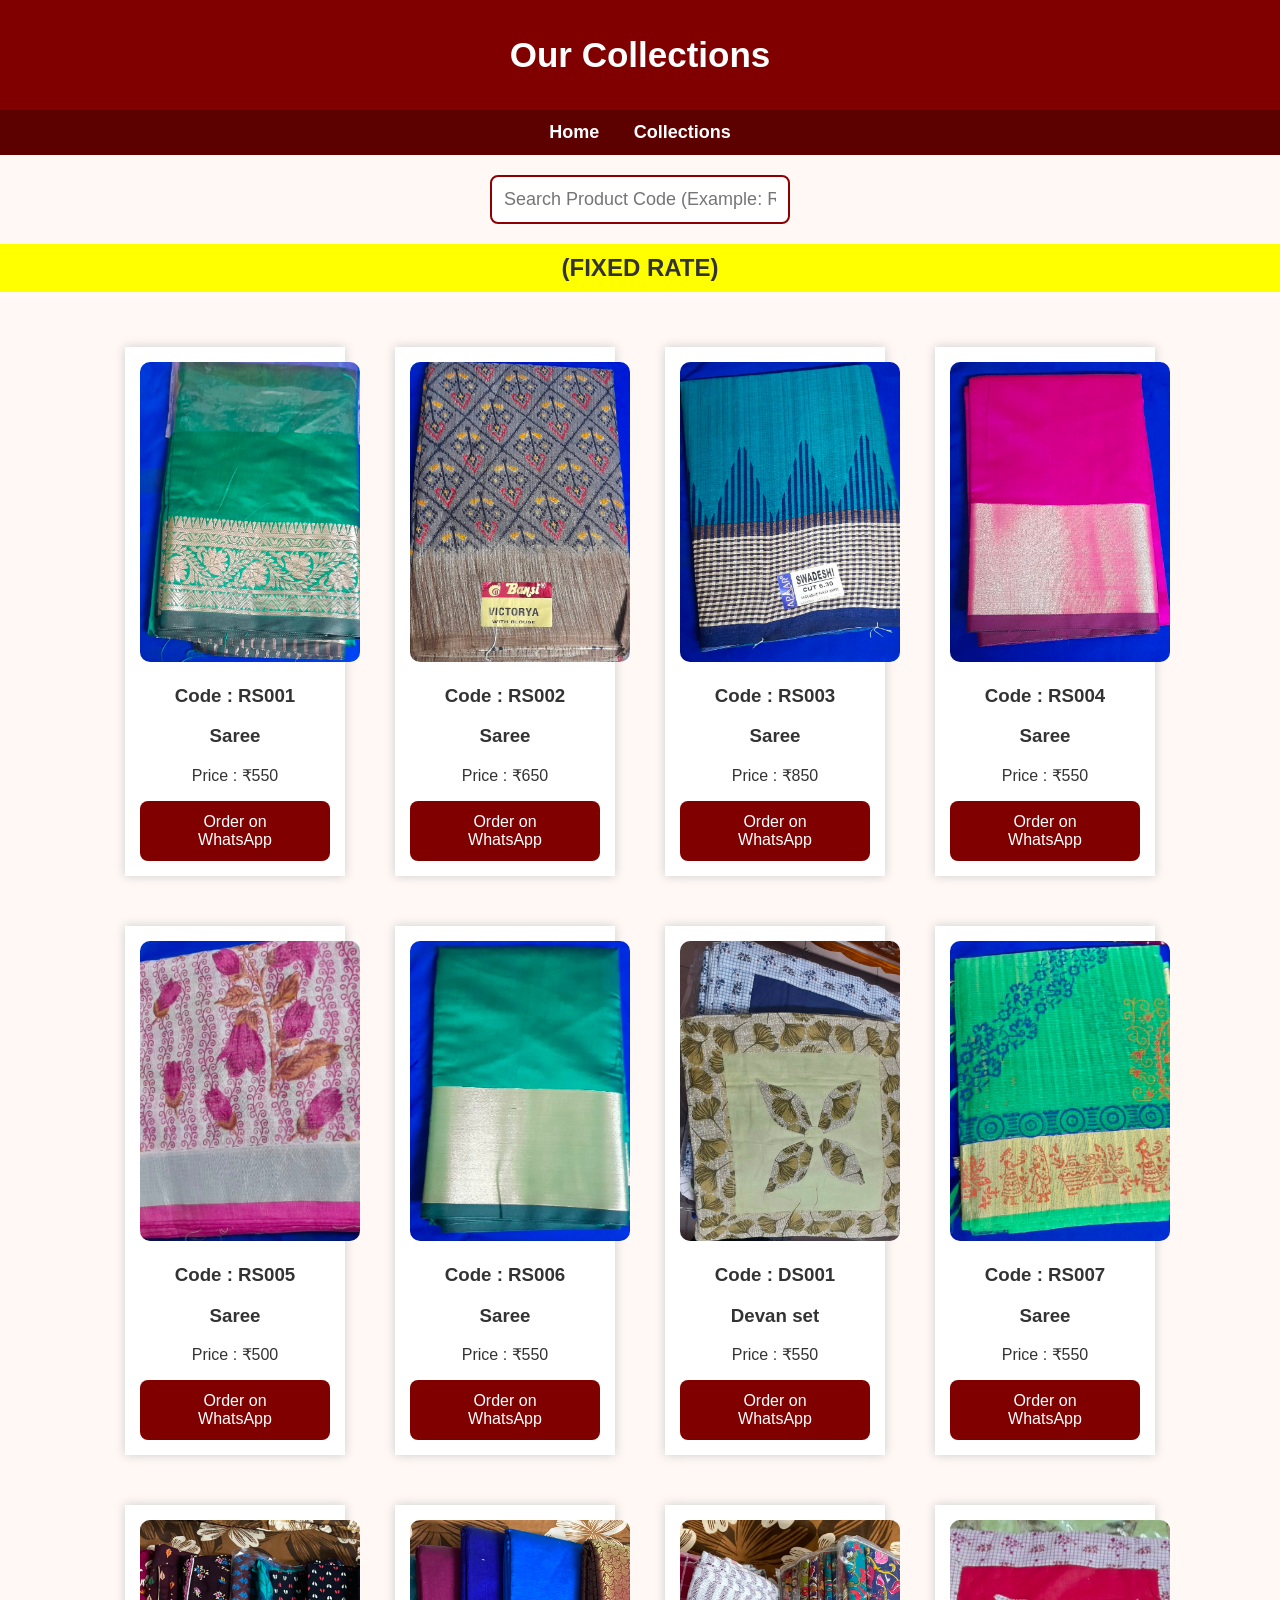
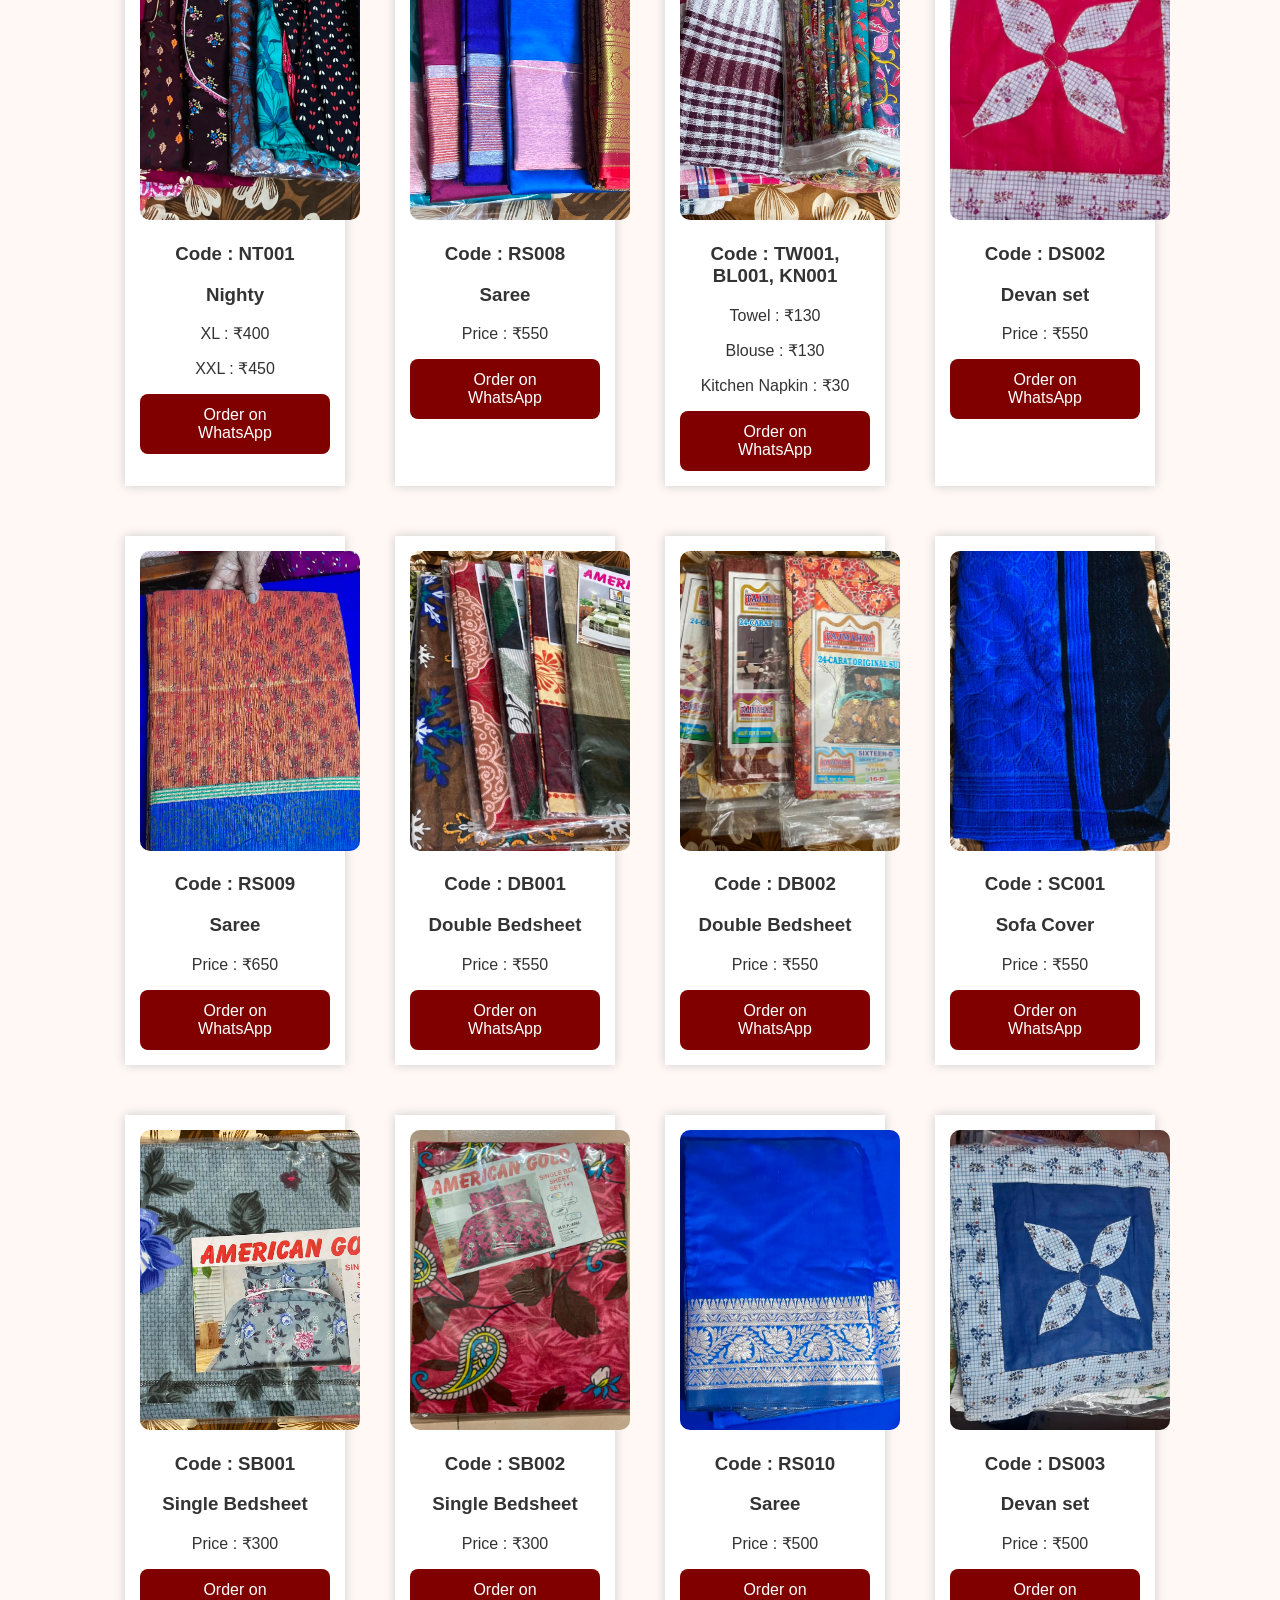
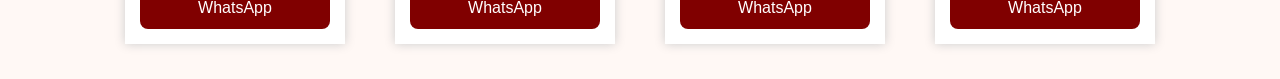
==== commit 1b5d1bdc: "Update collection.html" ====
--- a/collection.html
+++ b/collection.html
@@ -134,7 +134,6 @@
     <div class="card">
         <img src="12.jpeg" alt="Towel, Blouse, Napkins">
         <h3>Code : TW001, BL001, KN001</h3>
-        <h3>Towel,Blouse,Napkin</h3>
         <p>Towel : ₹130</p>
         <p>Blouse : ₹130</p>
         <p>Kitchen Napkin : ₹30</p>
@@ -217,7 +216,7 @@
             <h3>Code : RS010</h3>
             <h3>Saree</h3>
             <p>Price : ₹500</p>
-            <a href="https://wa.me/919052393676?text=Hello%20I%20want%20to%20order%20Product%20Code%20SB002" target="_blank">
+            <a href="https://wa.me/919052393676?text=Hello%20I%20want%20to%20order%20Product%20Code%20RS010" target="_blank">
                 <button>Order on WhatsApp</button>
             </a>
         </div>
@@ -227,7 +226,7 @@
             <h3>Code : DS003</h3>
             <h3>Devan set</h3>
             <p>Price : ₹500</p>
-            <a href="https://wa.me/919052393676?text=Hello%20I%20want%20to%20order%20Product%20Code%20SB002" target="_blank">
+            <a href="https://wa.me/919052393676?text=Hello%20I%20want%20to%20order%20Product%20Code%20DS003" target="_blank">
                 <button>Order on WhatsApp</button>
             </a>
         </div>
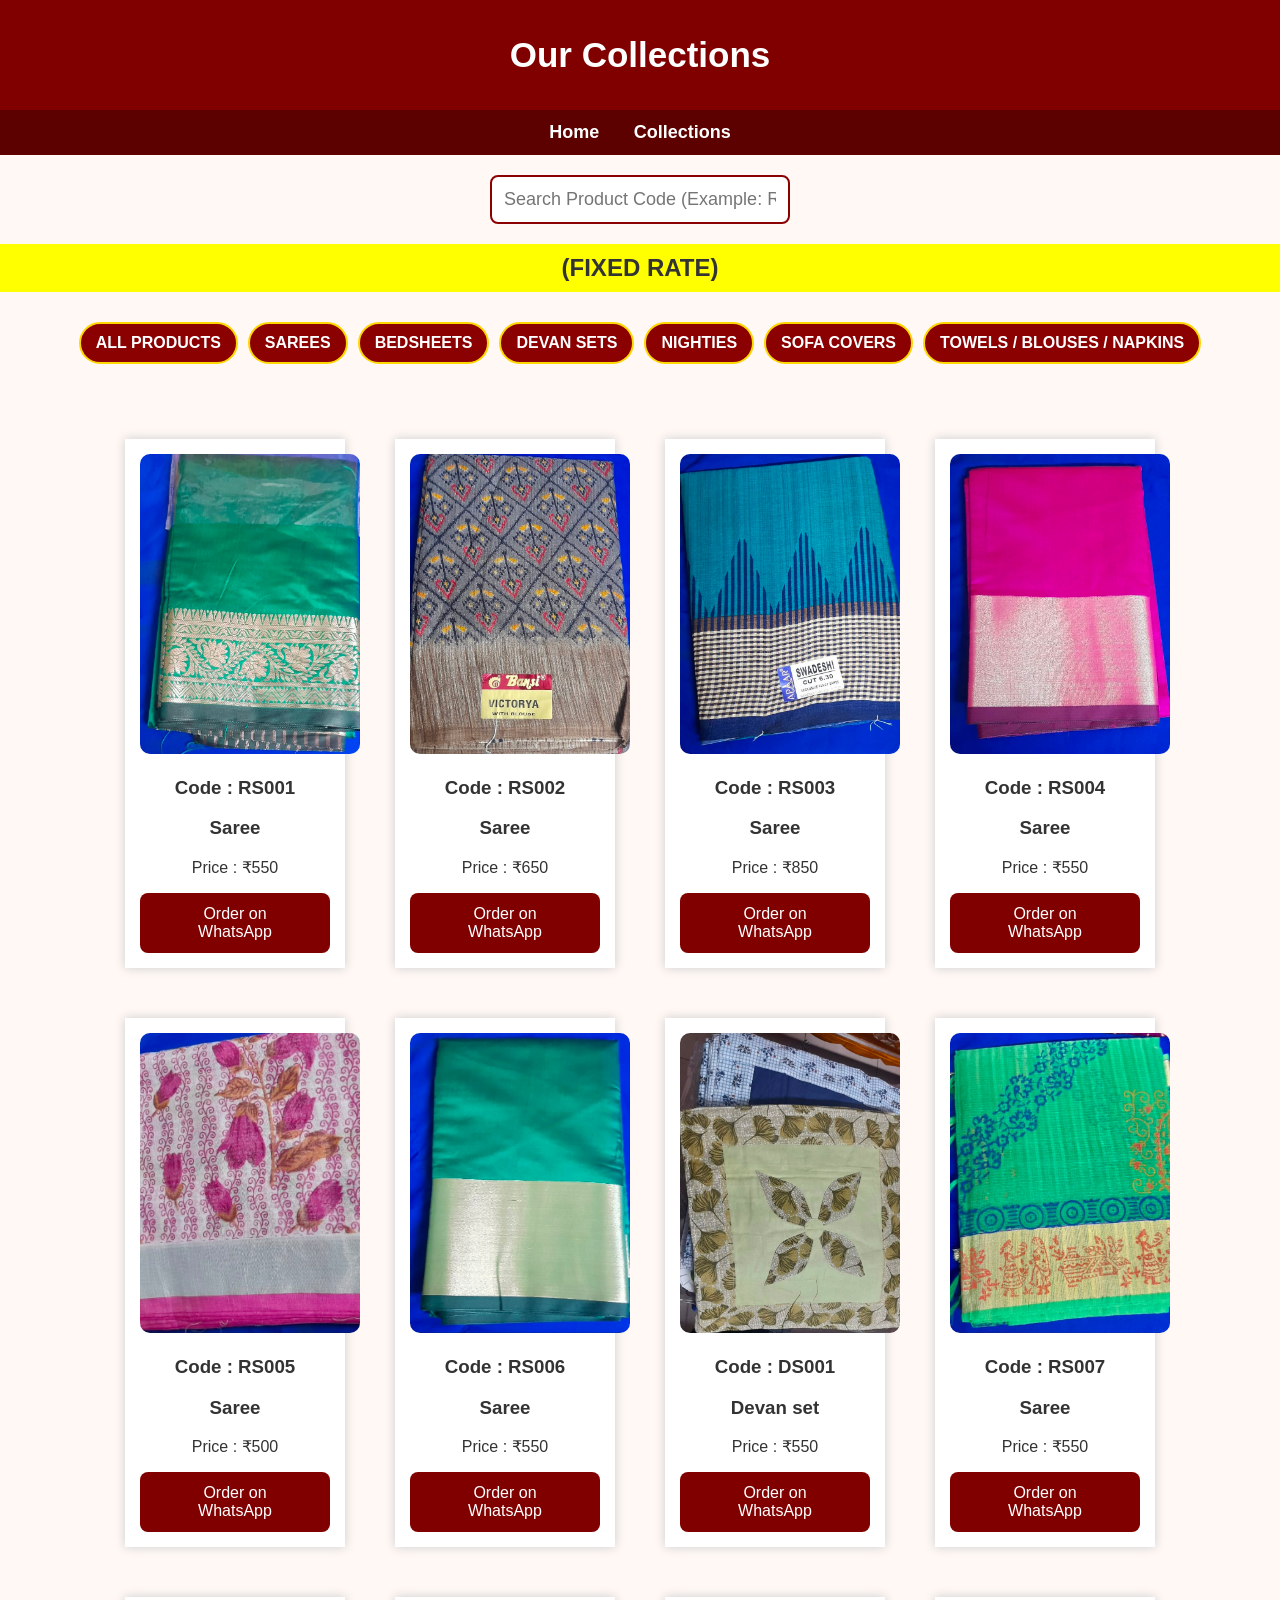
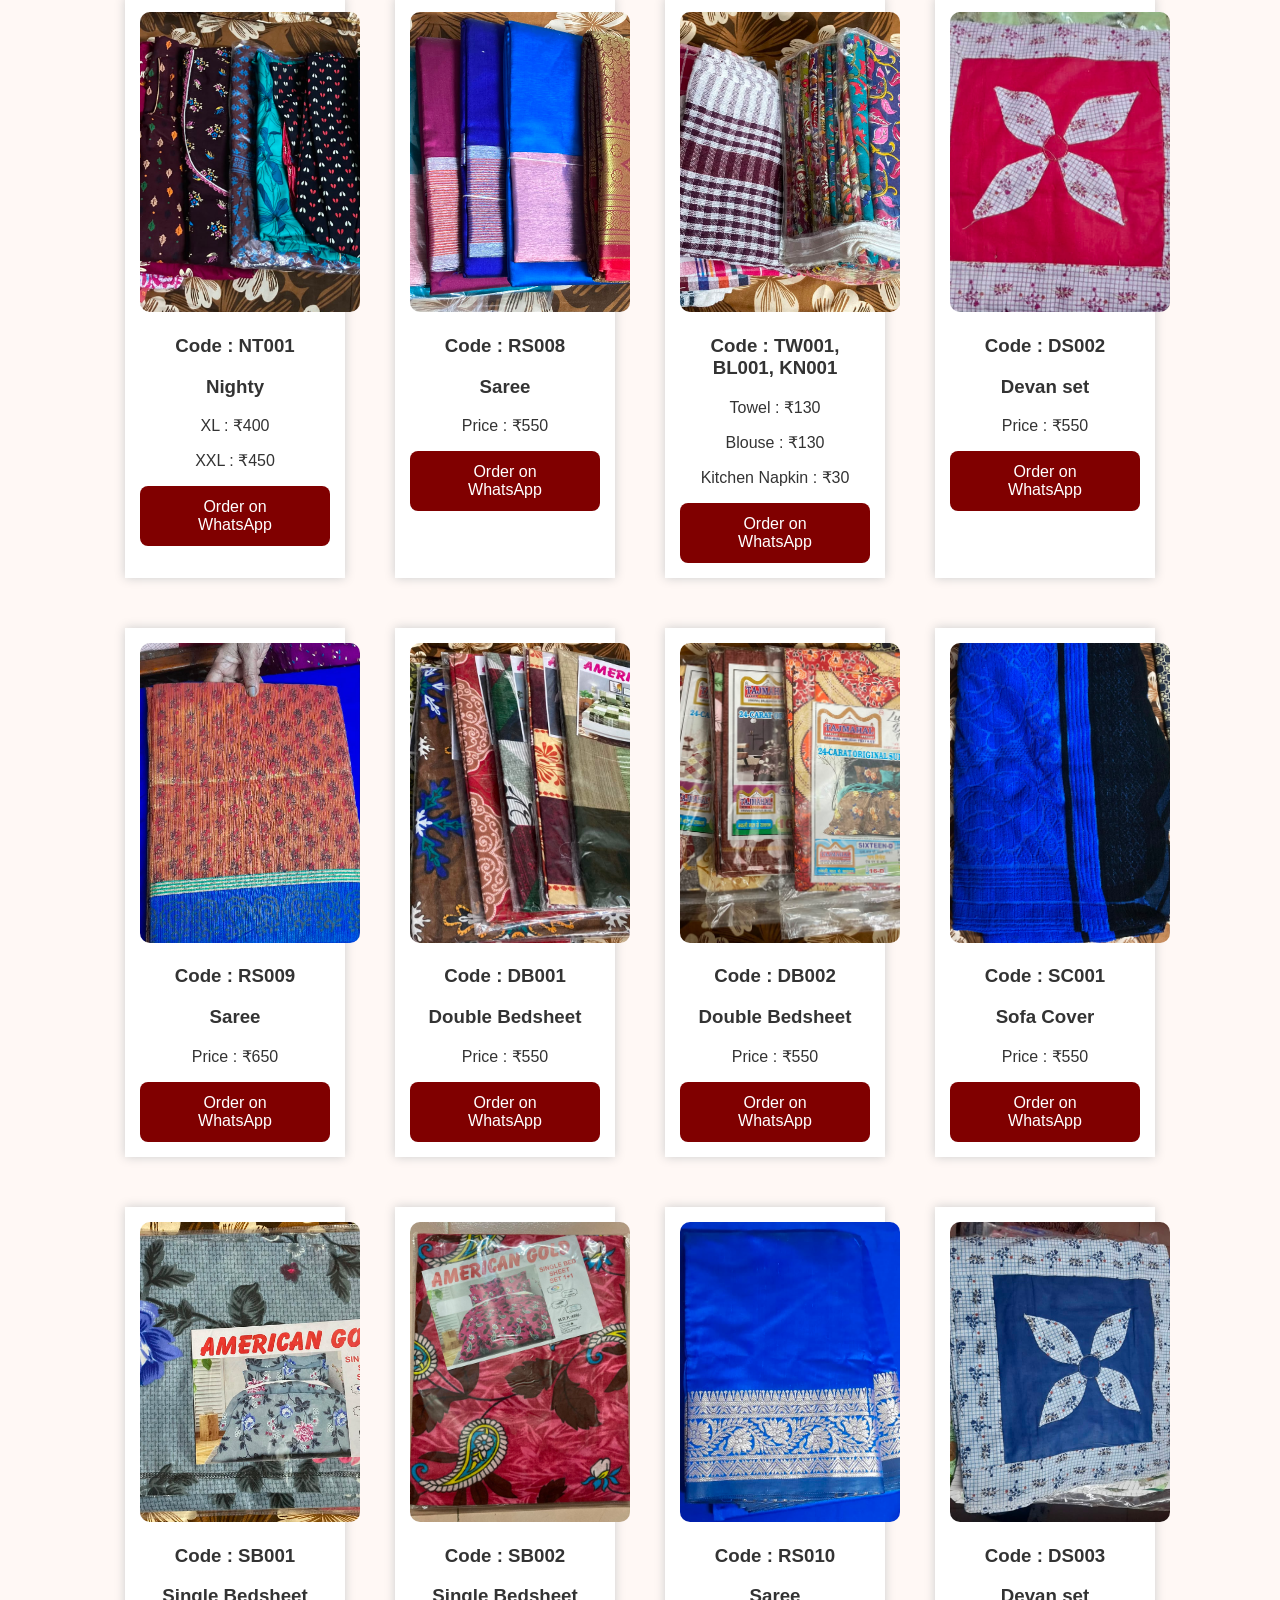
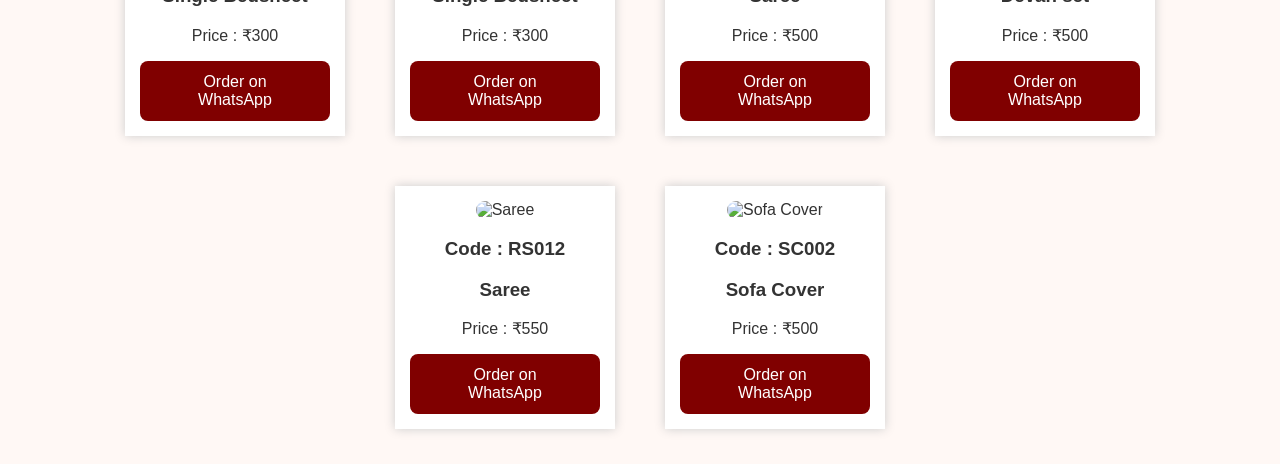
==== commit 8f4e7b23: "Update collection.html" ====
--- a/collection.html
+++ b/collection.html
@@ -26,20 +26,53 @@
     <h2 style="background:yellow;padding:10px;">
     (FIXED RATE)
     </h2>
+
+    <div class="category-buttons">
+
+        <button onclick="filterProducts('all')">
+            ALL PRODUCTS
+        </button>
+    
+        <button onclick="filterProducts('saree')">
+            SAREES
+        </button>
+    
+        <button onclick="filterProducts('bedsheet')">
+            BEDSHEETS
+        </button>
+    
+        <button onclick="filterProducts('devan')">
+            DEVAN SETS
+        </button>
+    
+        <button onclick="filterProducts('nighty')">
+            NIGHTIES
+        </button>
+    
+        <button onclick="filterProducts('sofa')">
+            SOFA COVERS
+        </button>
+
+        <button onclick="filterProducts('other')">
+            TOWELS / BLOUSES / NAPKINS
+        </button>
+    
+    </div>
     
     <div class="gallery">
     
-    <div class="card">
-        <img src="2.jpeg" alt="Saree">
-        <h3>Code : RS001</h3>
-        <h3>Saree</h3>
-        <p>Price : ₹550</p>
-        <a href="https://wa.me/919052393676?text=Hello%20I%20want%20to%20order%20Product%20Code%20RS001" target="_blank">
-            <button>Order on WhatsApp</button>
-        </a>
-    </div>
-    
-    <div class="card">
+        <div class="card" data-category="saree">
+            <img src="2.jpeg" alt="Saree">
+            <h3>Code : RS001</h3>
+            <h3>Saree</h3>
+            <p>Price : ₹550</p>
+        
+            <a href="https://wa.me/919052393676?text=Hello%20I%20want%20to%20order%20Product%20Code%20RS001" target="_blank">
+                <button>Order on WhatsApp</button>
+            </a>
+        </div>
+    
+        <div class="card" data-category="saree">
         <img src="3.jpeg" alt="Saree">
         <h3>Code : RS002</h3>
         <h3>Saree</h3>
@@ -49,7 +82,7 @@
         </a>
     </div>
     
-    <div class="card">
+    <div class="card" data-category="saree">
         <img src="4.jpeg" alt="Saree">
         <h3>Code : RS003</h3>
         <h3>Saree</h3>
@@ -59,7 +92,7 @@
         </a>
     </div>
     
-    <div class="card">
+    <div class="card" data-category="saree">
         <img src="5.jpeg" alt="Saree">
         <h3>Code : RS004</h3>
         <h3>Saree</h3>
@@ -69,7 +102,7 @@
         </a>
     </div>
     
-    <div class="card">
+    <div class="card" data-category="saree">
         <img src="6.jpeg" alt="Saree">
         <h3>Code : RS005</h3>
         <h3>Saree</h3>
@@ -79,7 +112,7 @@
         </a>
     </div>
     
-    <div class="card">
+    <div class="card" data-category="saree">
         <img src="7.jpeg" alt="Saree">
         <h3>Code : RS006</h3>
         <h3>Saree</h3>
@@ -89,7 +122,7 @@
         </a>
     </div>
     
-    <div class="card">
+    <div class="card" data-category="devan">
         <img src="8.jpeg" alt="Devan Set">
         <h3>Code : DS001</h3>
         <h3>Devan set</h3>
@@ -100,7 +133,7 @@
     
        </div>
     
-       <div class="card">
+       <div class="card" data-category="saree">
         <img src="9.jpeg" alt="Saree">
         <h3>Code : RS007</h3>
         <h3>Saree</h3>
@@ -110,8 +143,8 @@
         </a>
     </div>
     
-    <div class="card">
-        <img src="10.jpeg" alt="Nighties">
+    <div class="card" data-category="nighty">
+        <img src="10.jpeg" alt="nighty">
         <h3>Code : NT001</h3>
         <h3>Nighty</h3>
         <p>XL : ₹400</p>
@@ -121,7 +154,7 @@
         </a>
     </div>
     
-    <div class="card">
+    <div class="card" data-category="saree">
         <img src="11.jpeg" alt="Saree">
         <h3>Code : RS008</h3>
         <h3>Saree</h3>
@@ -131,18 +164,19 @@
         </a>
     </div>
     
-    <div class="card">
+    <div class="card" data-category="other">
         <img src="12.jpeg" alt="Towel, Blouse, Napkins">
         <h3>Code : TW001, BL001, KN001</h3>
         <p>Towel : ₹130</p>
         <p>Blouse : ₹130</p>
         <p>Kitchen Napkin : ₹30</p>
+    
         <a href="https://wa.me/919052393676?text=Hello%20I%20want%20to%20order%20Product%20Code%20TW001" target="_blank">
             <button>Order on WhatsApp</button>
         </a>
     </div>
     
-    <div class="card">
+    <div class="card" data-category="devan">
         <img src="13.jpeg" alt="Devan Set">
         <h3>Code : DS002</h3>
         <h3>Devan set</h3>
@@ -152,7 +186,7 @@
         </a>
     </div>
     
-    <div class="card">
+    <div class="card" data-category="saree">
         <img src="14.jpeg" alt="Saree">
         <h3>Code : RS009</h3>
         <h3>Saree</h3>
@@ -161,7 +195,7 @@
             <button>Order on WhatsApp</button>
         </a>
         </div>
-        <div class="card">
+        <div class="card" data-category="bedsheet">
             <img src="15.jpeg" alt="Double Bedsheet">
             <h3>Code : DB001</h3>
             <h3>Double Bedsheet</h3>
@@ -171,7 +205,7 @@
             </a>
         </div>
         
-        <div class="card">
+        <div class="card" data-category="bedsheet">
             <img src="16.jpeg" alt="Double Bedsheet">
             <h3>Code : DB002</h3>
             <h3>Double Bedsheet</h3>
@@ -181,7 +215,7 @@
             </a>
         </div>
         
-        <div class="card">
+        <div class="card" data-category="sofa">
             <img src="17.jpeg" alt="Sofa Cover">
             <h3>Code : SC001</h3>
             <h3>Sofa Cover</h3>
@@ -191,7 +225,7 @@
             </a>
         </div>
         
-        <div class="card">
+        <div class="card" data-category="bedsheet">
             <img src="18.jpeg" alt="Single Bedsheet">
             <h3>Code : SB001</h3>
             <h3>Single Bedsheet</h3>
@@ -201,7 +235,7 @@
             </a>
         </div>
         
-        <div class="card">
+        <div class="card" data-category="bedsheet">
             <img src="19.jpeg" alt="Single Bedsheet">
             <h3>Code : SB002</h3>
             <h3>Single Bedsheet</h3>
@@ -211,7 +245,7 @@
             </a>
         </div>
 
-        <div class="card">
+        <div class="card" data-category="saree">
             <img src="20.jpeg" alt="Saree">
             <h3>Code : RS010</h3>
             <h3>Saree</h3>
@@ -221,7 +255,7 @@
             </a>
         </div>
 
-        <div class="card">
+        <div class="card" data-category="devan">
             <img src="21.jpeg" alt="Devan set">
             <h3>Code : DS003</h3>
             <h3>Devan set</h3>
@@ -230,6 +264,26 @@
                 <button>Order on WhatsApp</button>
             </a>
         </div>
+
+        <div class="card" data-category="saree">
+            <img src="22.jpeg" alt="Saree">
+            <h3>Code : RS012</h3>
+            <h3>Saree</h3>
+            <p>Price : ₹550</p>
+            <a href="https://wa.me/919052393676?text=Hello%20I%20want%20to%20order%20Product%20Code%20RS010" target="_blank">
+                <button>Order on WhatsApp</button>
+            </a>
+        </div>
+
+        <div class="card" data-category="sofa">
+            <img src="23.jpeg" alt="Sofa Cover">
+            <h3>Code : SC002</h3>
+            <h3>Sofa Cover</h3>
+            <p>Price : ₹500</p>
+            <a href="https://wa.me/919052393676?text=Hello%20I%20want%20to%20order%20Product%20Code%20SC001" target="_blank">
+                <button>Order on WhatsApp</button>
+            </a>
+        </div>
         
         
         <div id="lightbox" class="lightbox">
--- a/style.css
+++ b/style.css
@@ -28,7 +28,6 @@
 
 header {
     width: 100%;
-    margin: 0;
     padding: 20px;
     background: #800000;
     color: white;
@@ -94,6 +93,13 @@
     overflow: hidden;
 }
 
+.banner img {
+    width: 100%;
+    height: auto;
+    display: block;
+    margin: 0 auto;
+}
+
 .banner-img {
     width: 100%;
     height: auto;
@@ -102,12 +108,6 @@
     object-position: center;
     display: block;
     margin: 0 auto;
-}
-
-.banner img {
-    width: 100%;
-    height: auto;
-    display: block;
 }
 
 
@@ -220,6 +220,68 @@
 
 
 /* ============================= */
+/* CATEGORY BUTTONS */
+/* ============================= */
+
+.category-buttons {
+    display: flex;
+    justify-content: center;
+    align-items: center;
+    flex-wrap: wrap;
+    gap: 10px;
+    width: 100%;
+    margin: 20px auto 30px;
+    padding: 10px;
+}
+
+.category-buttons button {
+    background: #8B0000;
+    color: white;
+    border: 2px solid gold;
+    padding: 10px 15px;
+    border-radius: 25px;
+    font-weight: bold;
+    cursor: pointer;
+    transition: 0.3s;
+}
+
+.category-buttons button:hover {
+    background: gold;
+    color: #8B0000;
+    transform: scale(1.05);
+}
+
+
+/* ============================= */
+/* NEW BADGE */
+/* ============================= */
+
+.product-image {
+    position: relative;
+    width: 100%;
+}
+
+.product-image img {
+    width: 100%;
+    display: block;
+}
+
+.new-badge {
+    position: absolute;
+    top: 10px;
+    right: 10px;
+    background: #8B0000;
+    color: white;
+    padding: 8px 15px;
+    border-radius: 20px;
+    border: 2px solid gold;
+    font-size: 13px;
+    font-weight: bold;
+    z-index: 10;
+}
+
+
+/* ============================= */
 /* LIGHTBOX */
 /* ============================= */
 
@@ -253,13 +315,69 @@
 
 
 /* ============================= */
-/* WHATSAPP */
+/* FLOATING WHATSAPP */
 /* ============================= */
 
 .whatsapp-float {
     position: fixed;
-    bottom: 20px;
-    right: 20px;
+    right: 30px;
+    bottom: 30px;
+    background: #25D366;
+    color: white;
+    padding: 12px 18px;
+    border-radius: 30px;
+    text-decoration: none;
+    font-weight: bold;
+    font-size: 25px;
+    box-shadow: 0 4px 10px rgba(0, 0, 0, 0.3);
+    z-index: 9999;
+    transition: 0.3s;
+}
+
+.whatsapp-float:hover {
+    transform: scale(1.05);
+}
+
+
+/* ============================= */
+/* QR CODE BOX */
+/* ============================= */
+
+.qr-box {
+    position: fixed;
+    right: 30px;
+    top: 80%;
+    transform: translateY(-50%);
+    width: 180px;
+    background: white;
+    padding: 20px;
+    text-align: center;
+    border: 3px solid #D4AF37;
+    border-radius: 18px;
+    box-shadow: 0 5px 20px rgba(0, 0, 0, 0.3);
+    z-index: 999;
+}
+
+.qr-box img {
+    width: 150px;
+    height: 150px;
+    max-width: 100%;
+    object-fit: contain;
+    display: block;
+    margin: auto;
+}
+
+.qr-box p {
+    margin: 12px 0 4px;
+    font-size: 20px;
+    font-weight: bold;
+    color: #650014;
+}
+
+.qr-box small {
+    font-size: 30px;
+    color: #8B0000;
+    font-weight: bold;
 }
 
 
@@ -280,7 +398,7 @@
 /* MOBILE */
 /* ============================= */
 
-@media (max-width: 600px) {
+@media screen and (max-width: 600px) {
 
     header {
         padding: 15px 10px;
@@ -310,15 +428,11 @@
     }
 
     .banner {
-        padding: 10px;
-    }
-
-    .banner {
         width: 100%;
         padding: 10px;
         margin: 0;
     }
-    
+
     .banner img {
         display: block;
         width: 100%;
@@ -352,4 +466,46 @@
         width: 100%;
         height: auto;
     }
-}
+
+    /* Category Buttons */
+
+    .category-buttons {
+        gap: 8px;
+        padding: 5px;
+    }
+
+    .category-buttons button {
+        padding: 8px 12px;
+        font-size: 11px;
+    }
+
+    /* QR Code */
+
+    .qr-box {
+        width: 180px;
+        right: 10px;
+        padding: 10px;
+    }
+
+    .qr-box img {
+        width: 150px;
+        height: 150px;
+    }
+
+    .qr-box p {
+        font-size: 13px;
+    }
+
+    .qr-box small {
+        font-size: 10px;
+    }
+
+    /* WhatsApp */
+
+    .whatsapp-float {
+        right: auto;
+        left: 10px;
+        bottom: 10px;
+        padding: 10px 14px;
+        font-size: 13px;
+    }
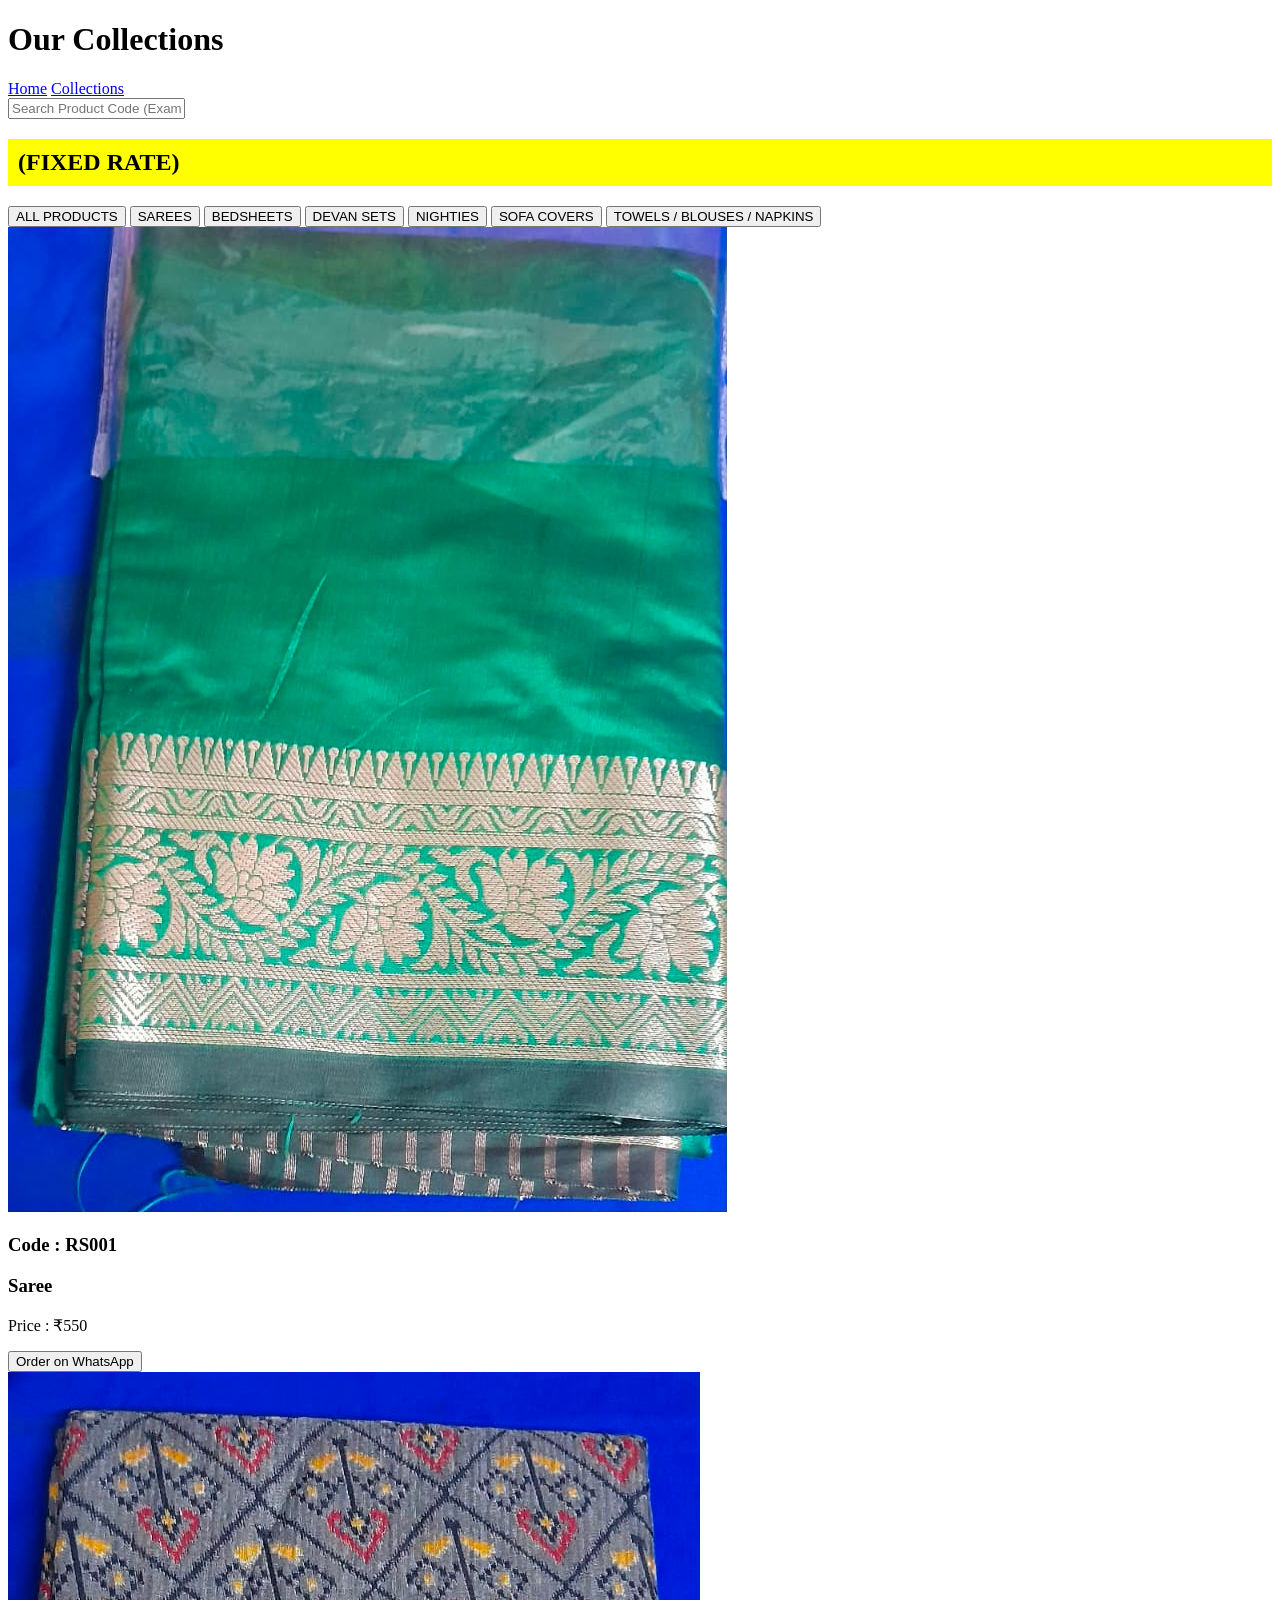
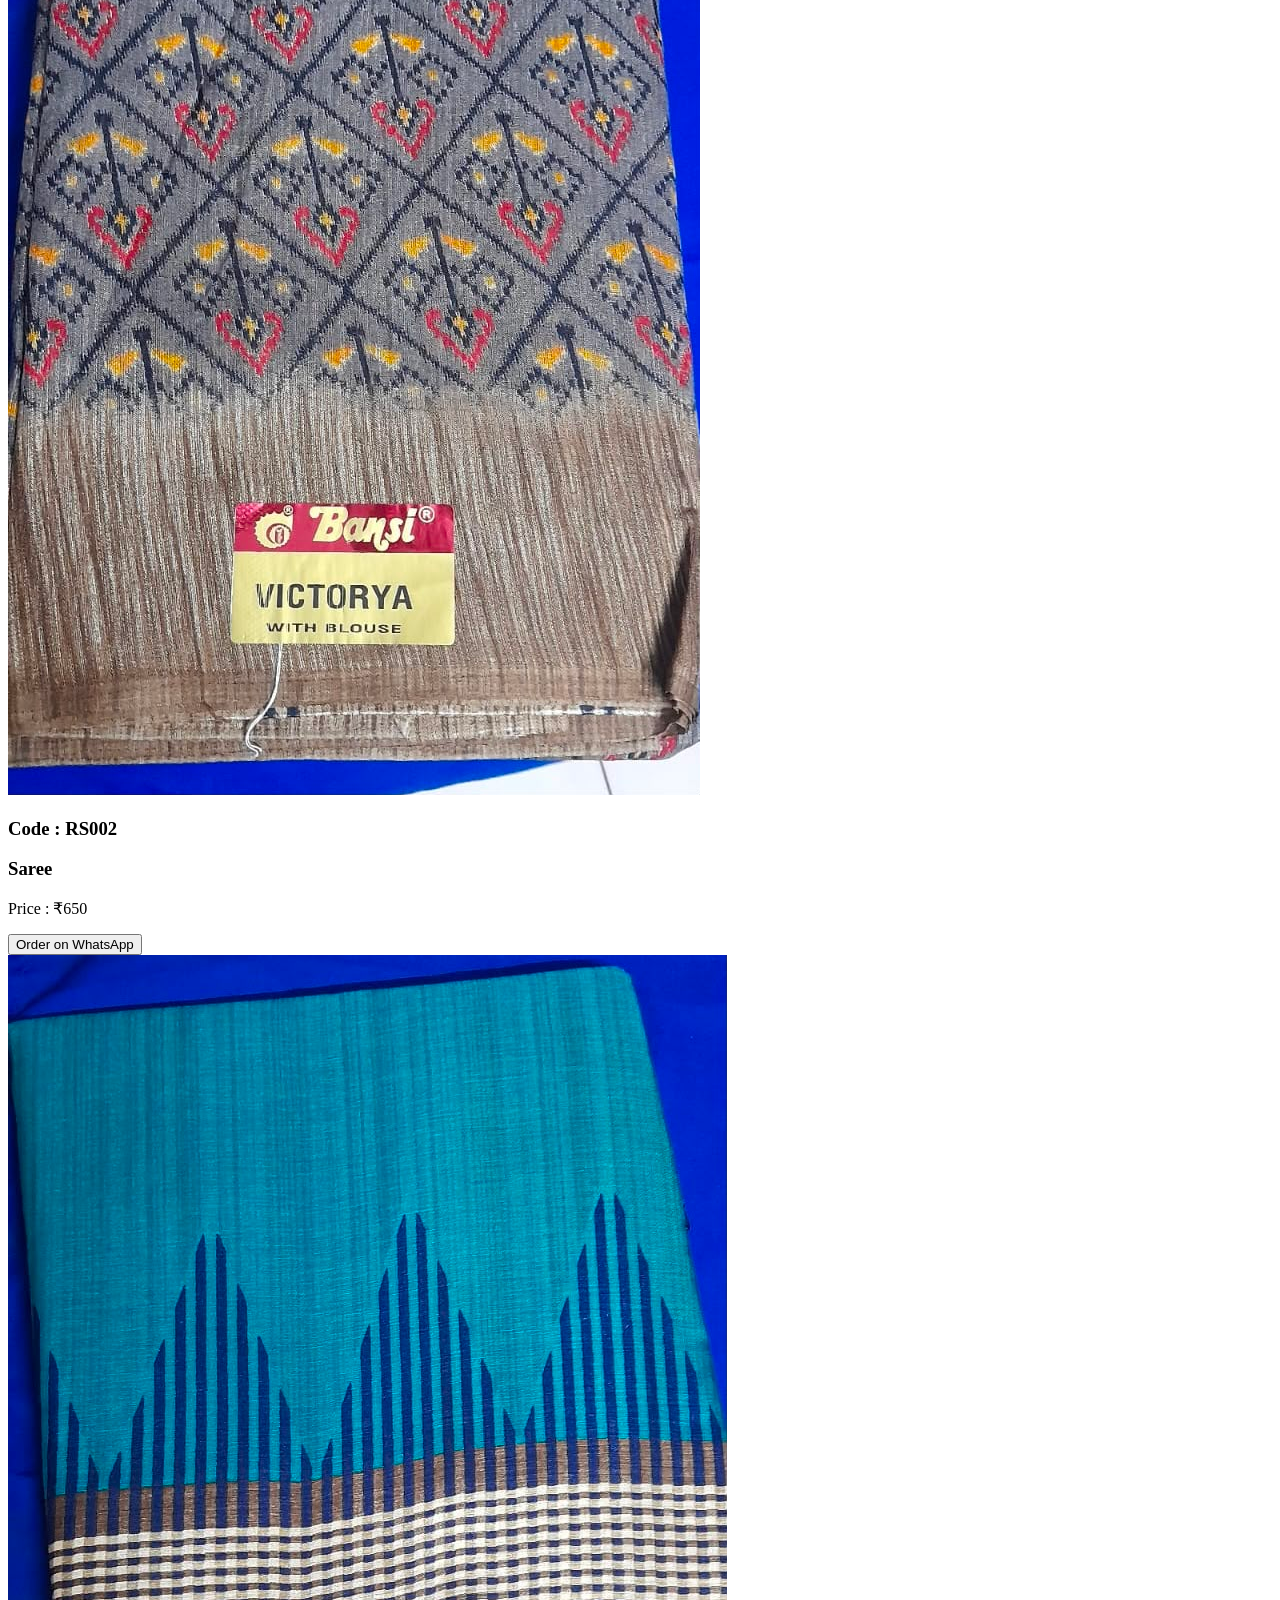
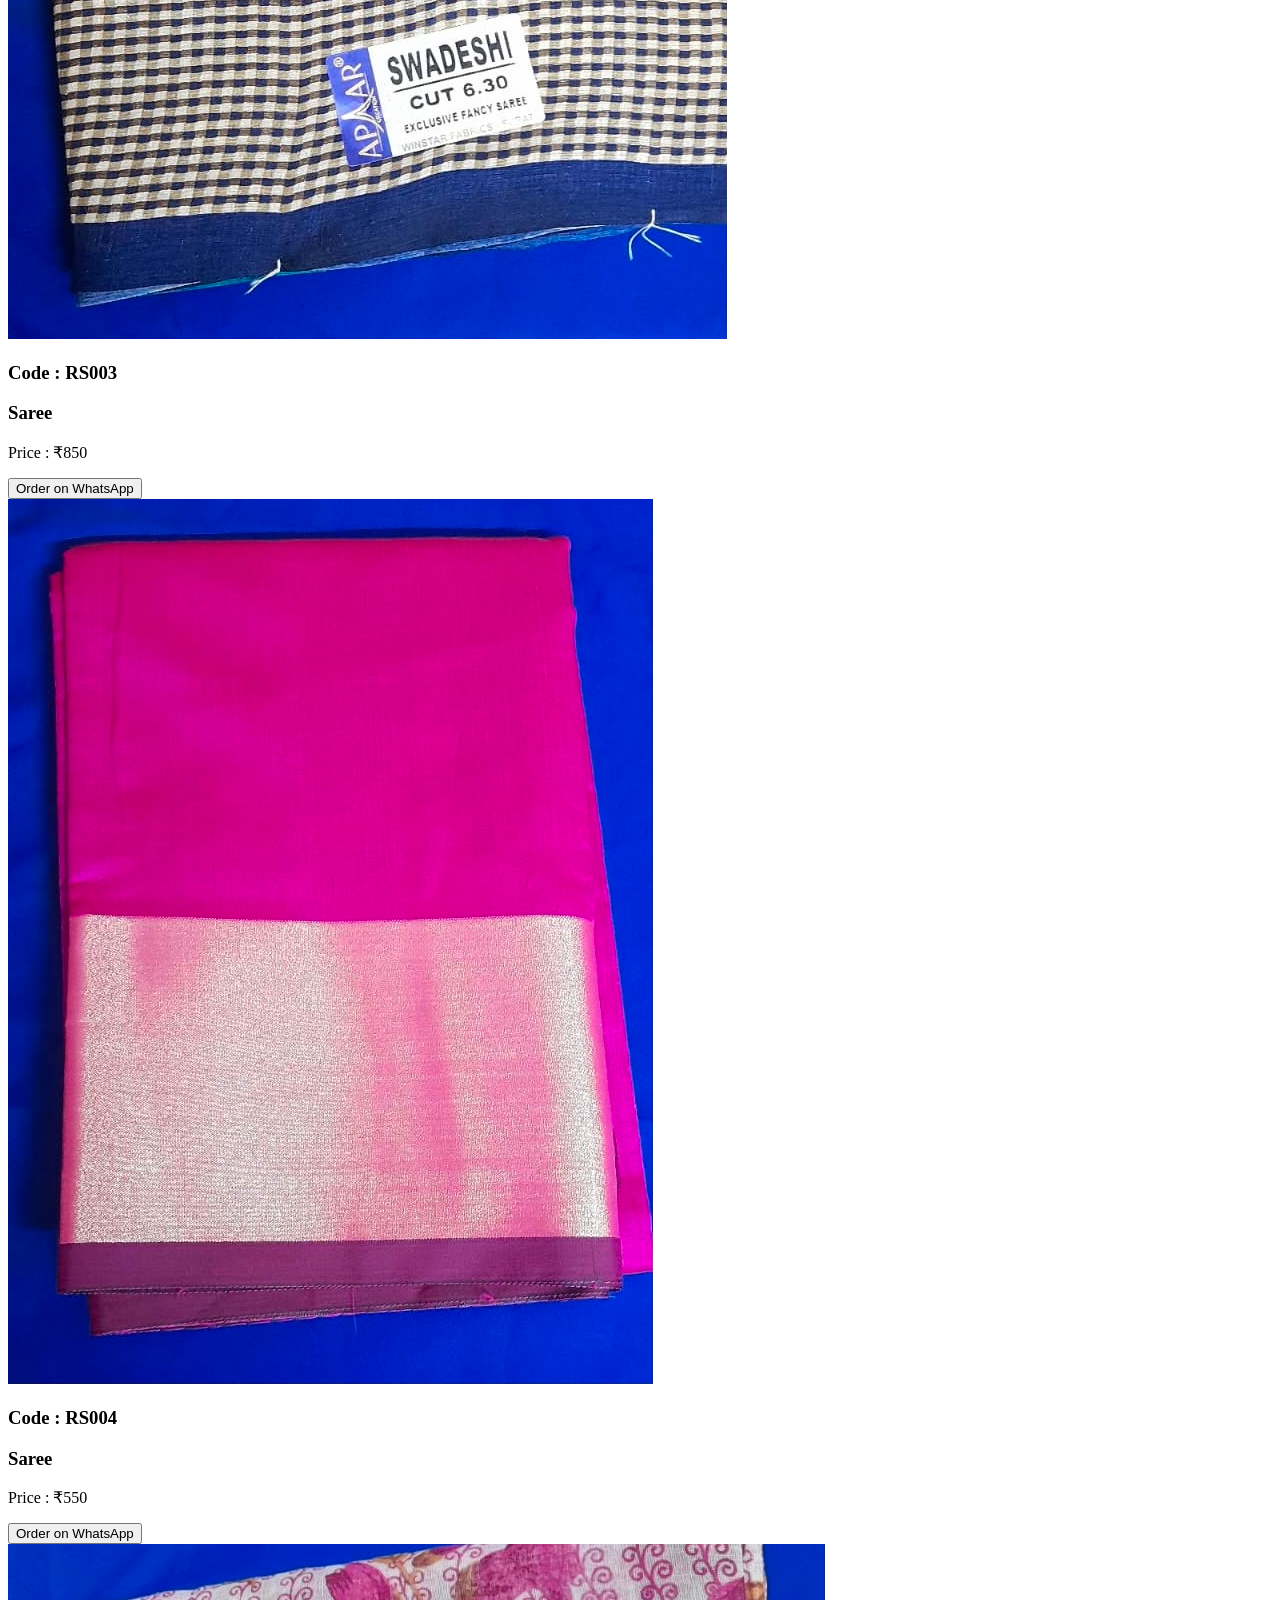
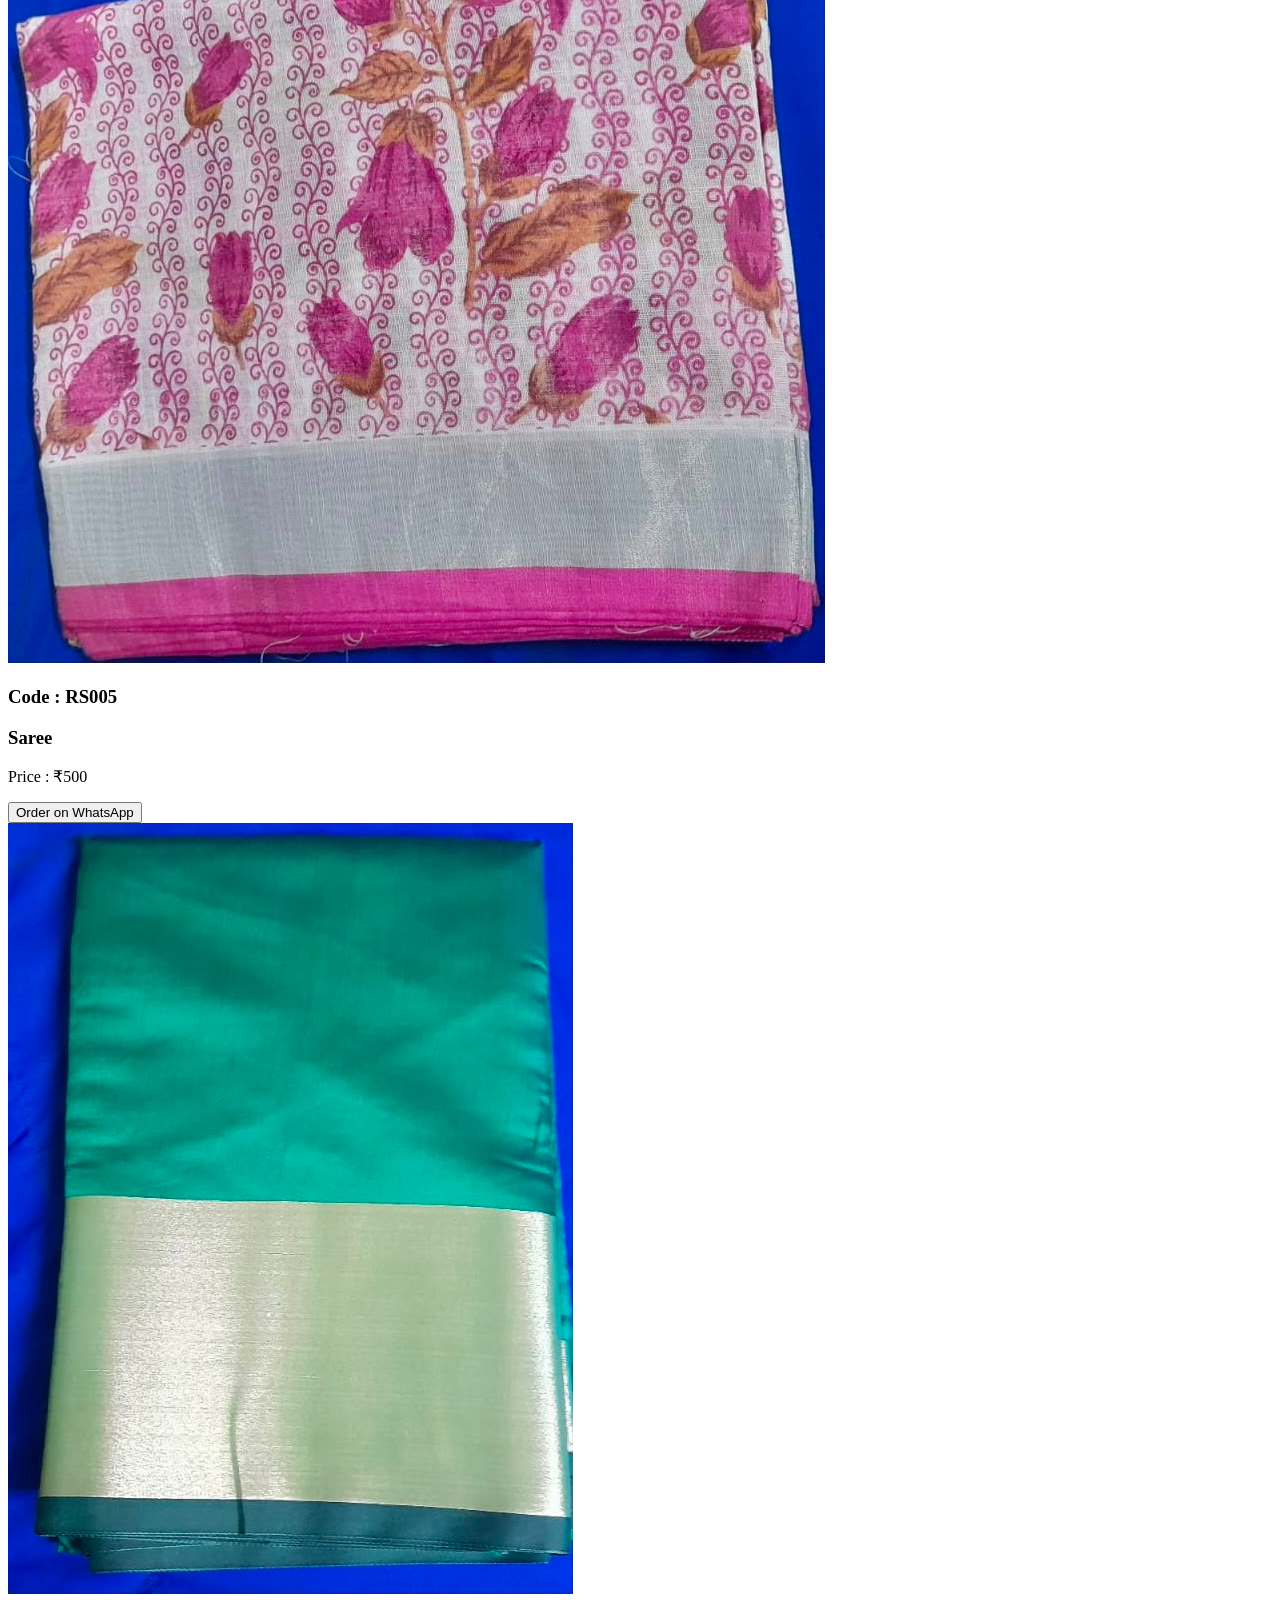
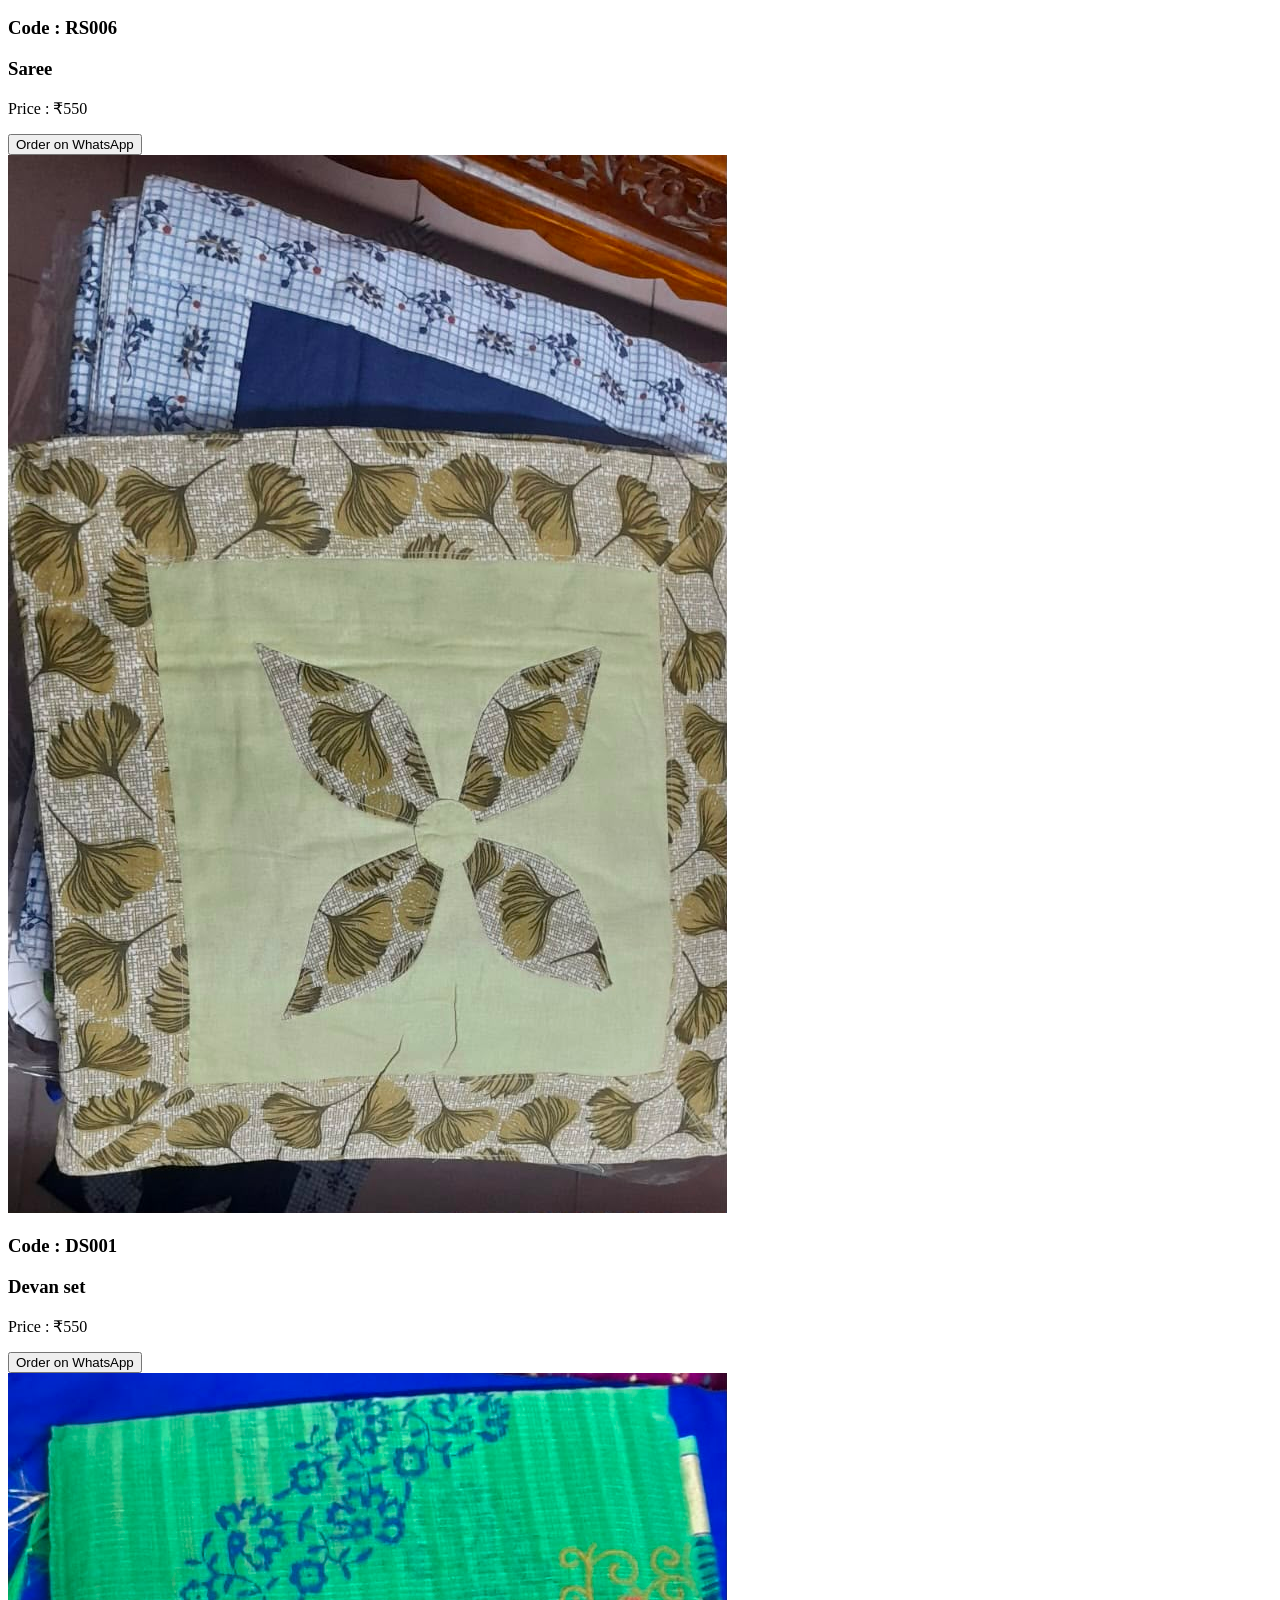
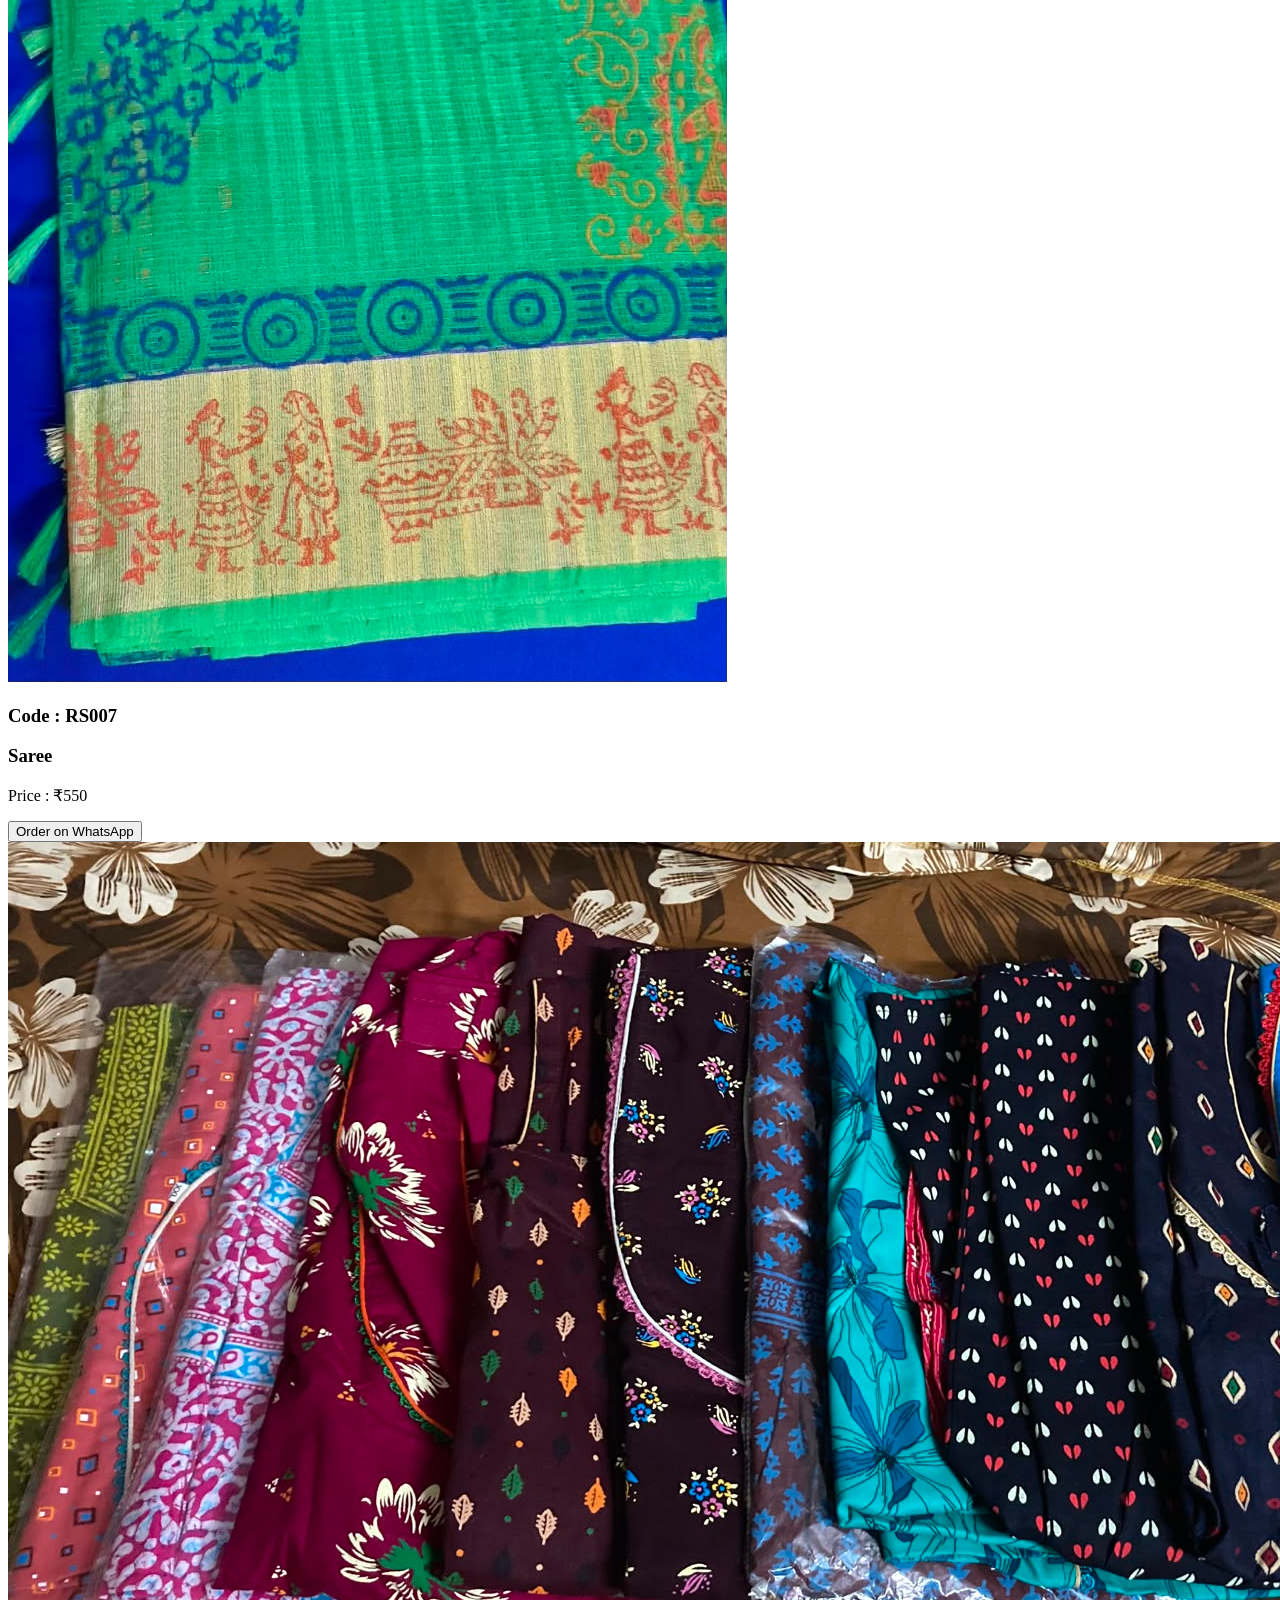
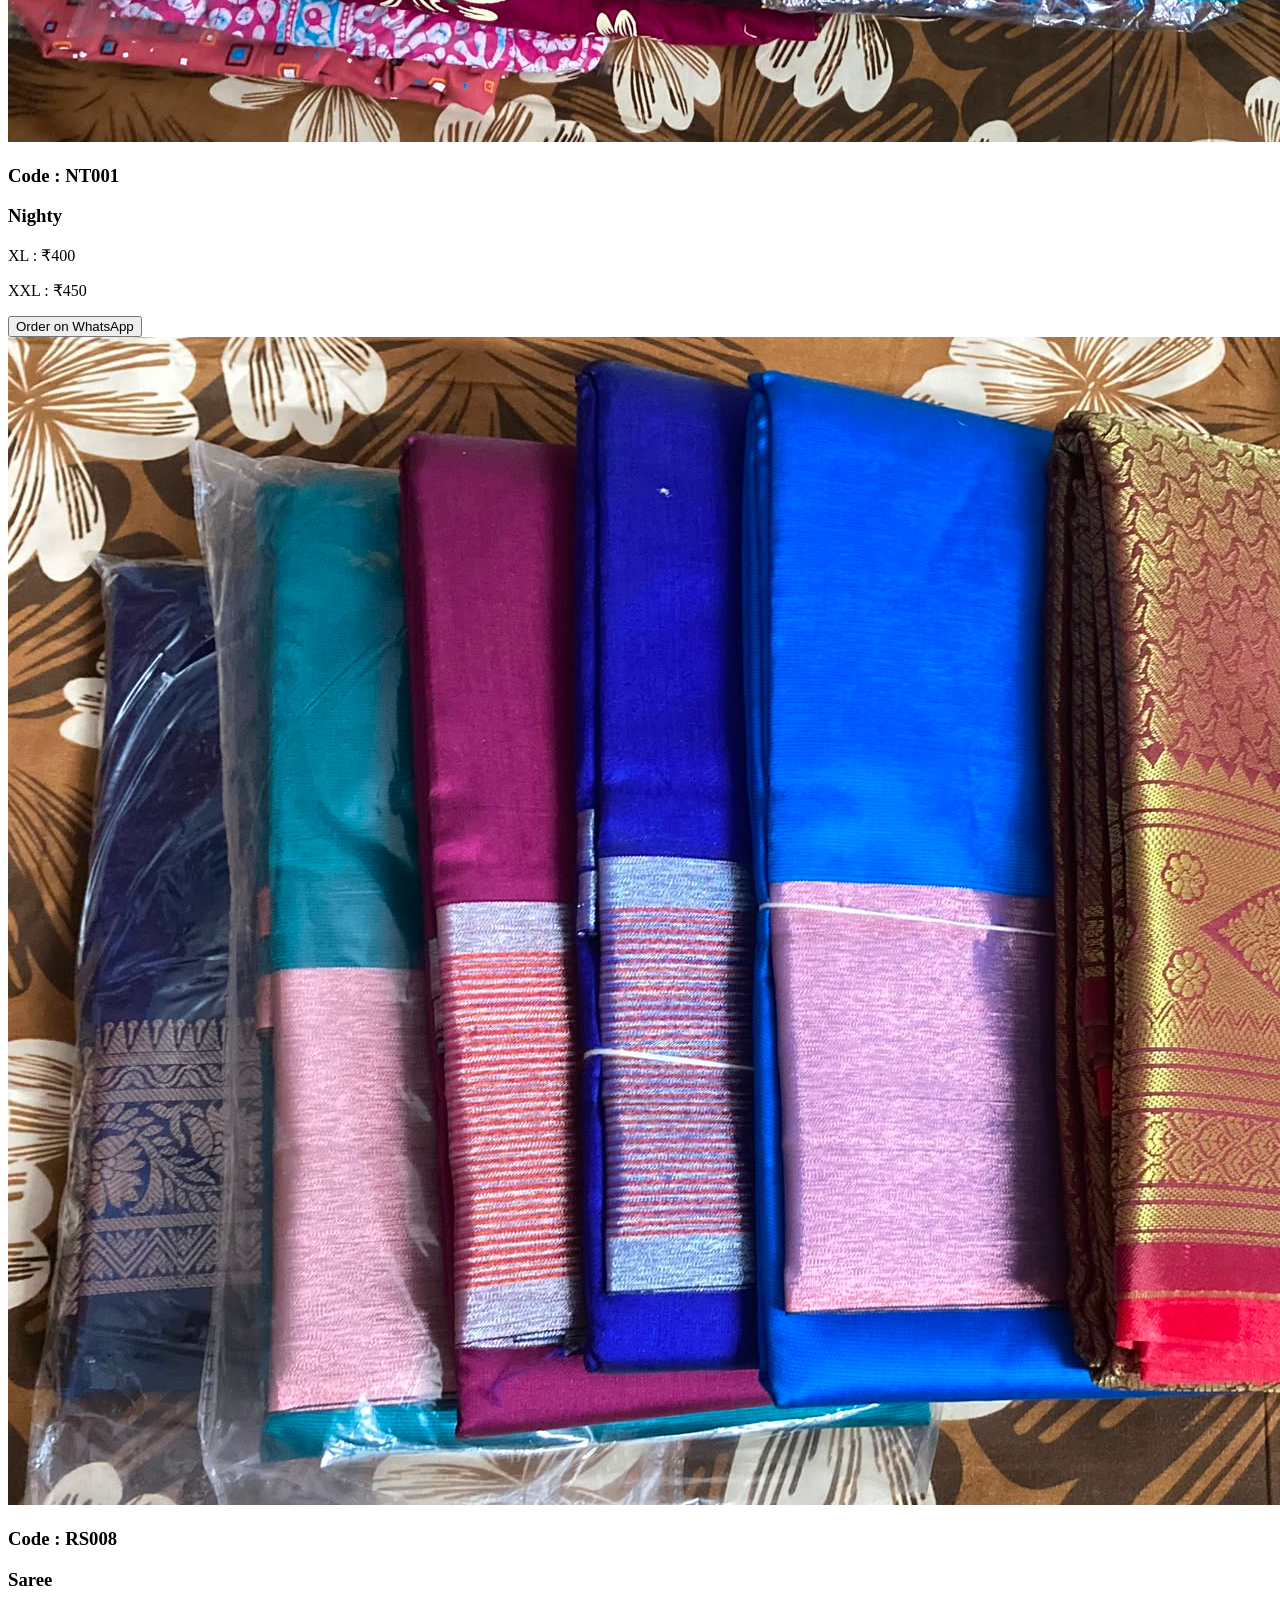
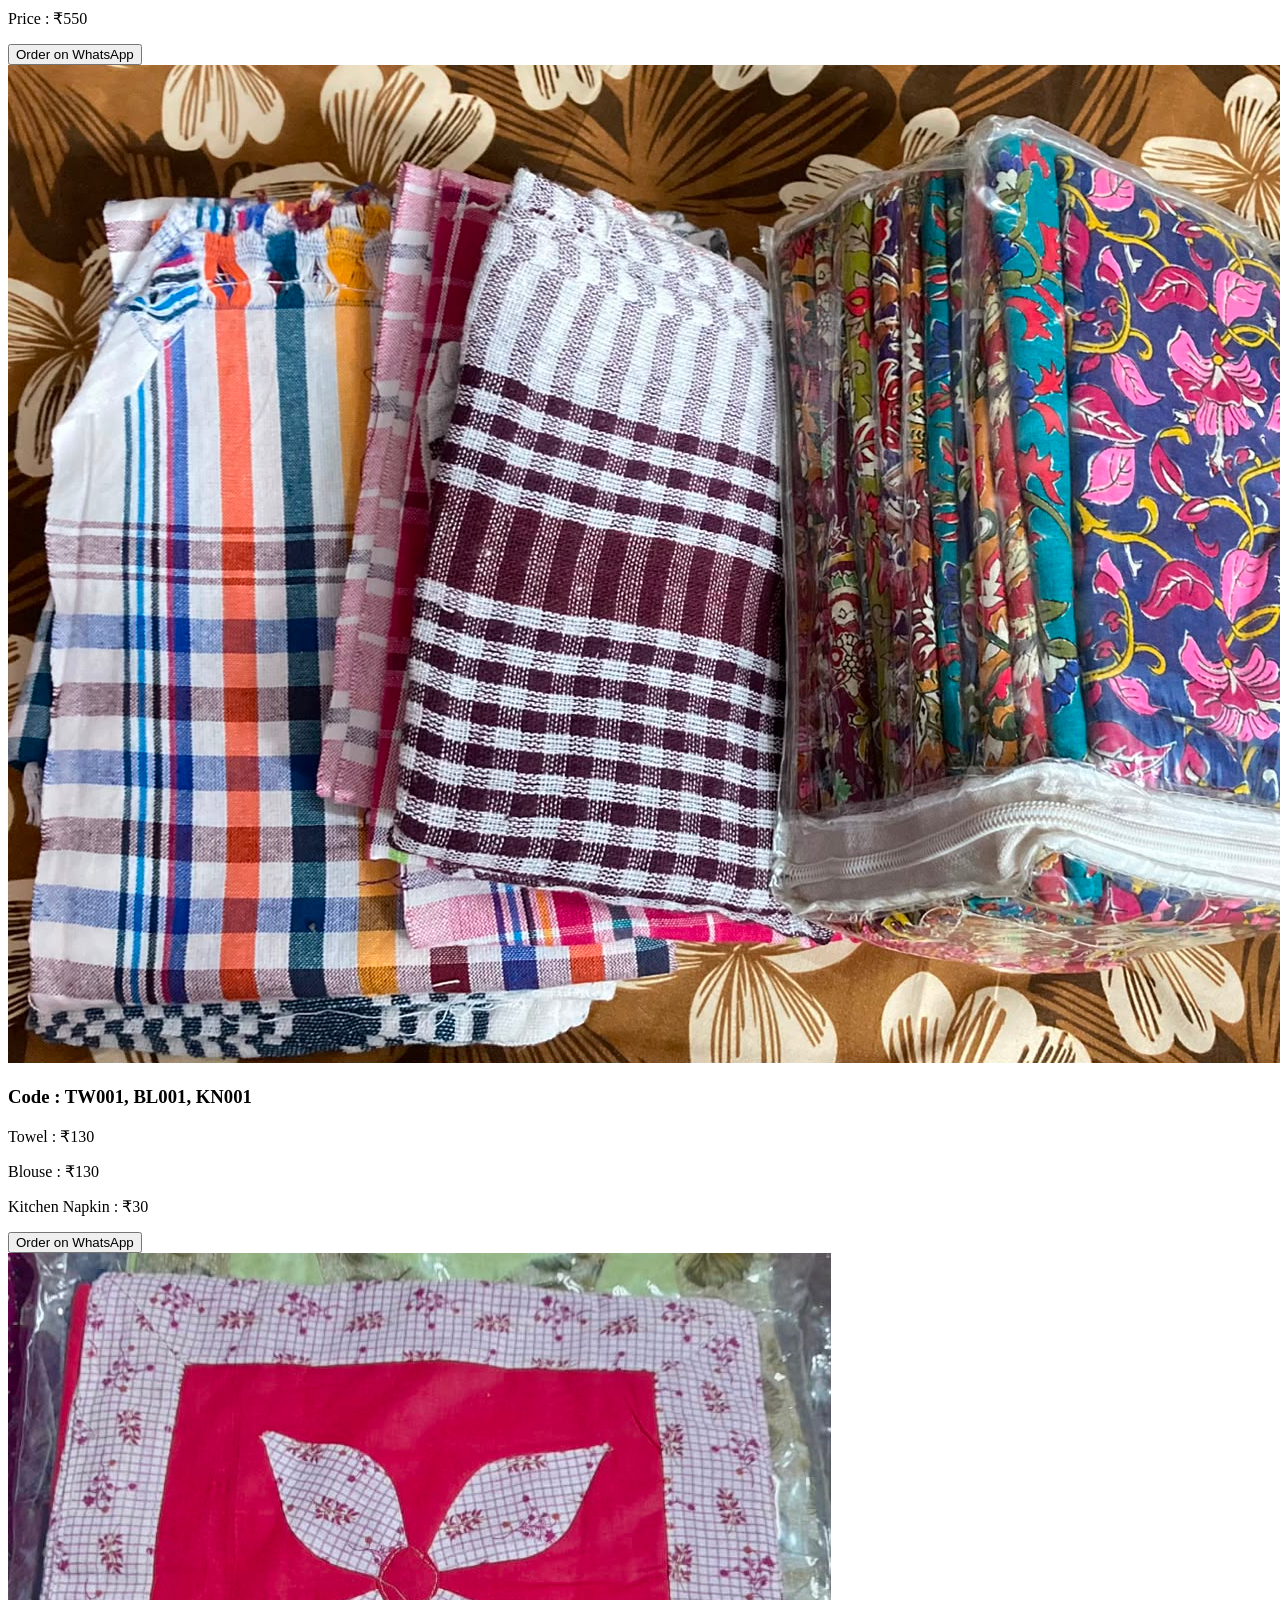
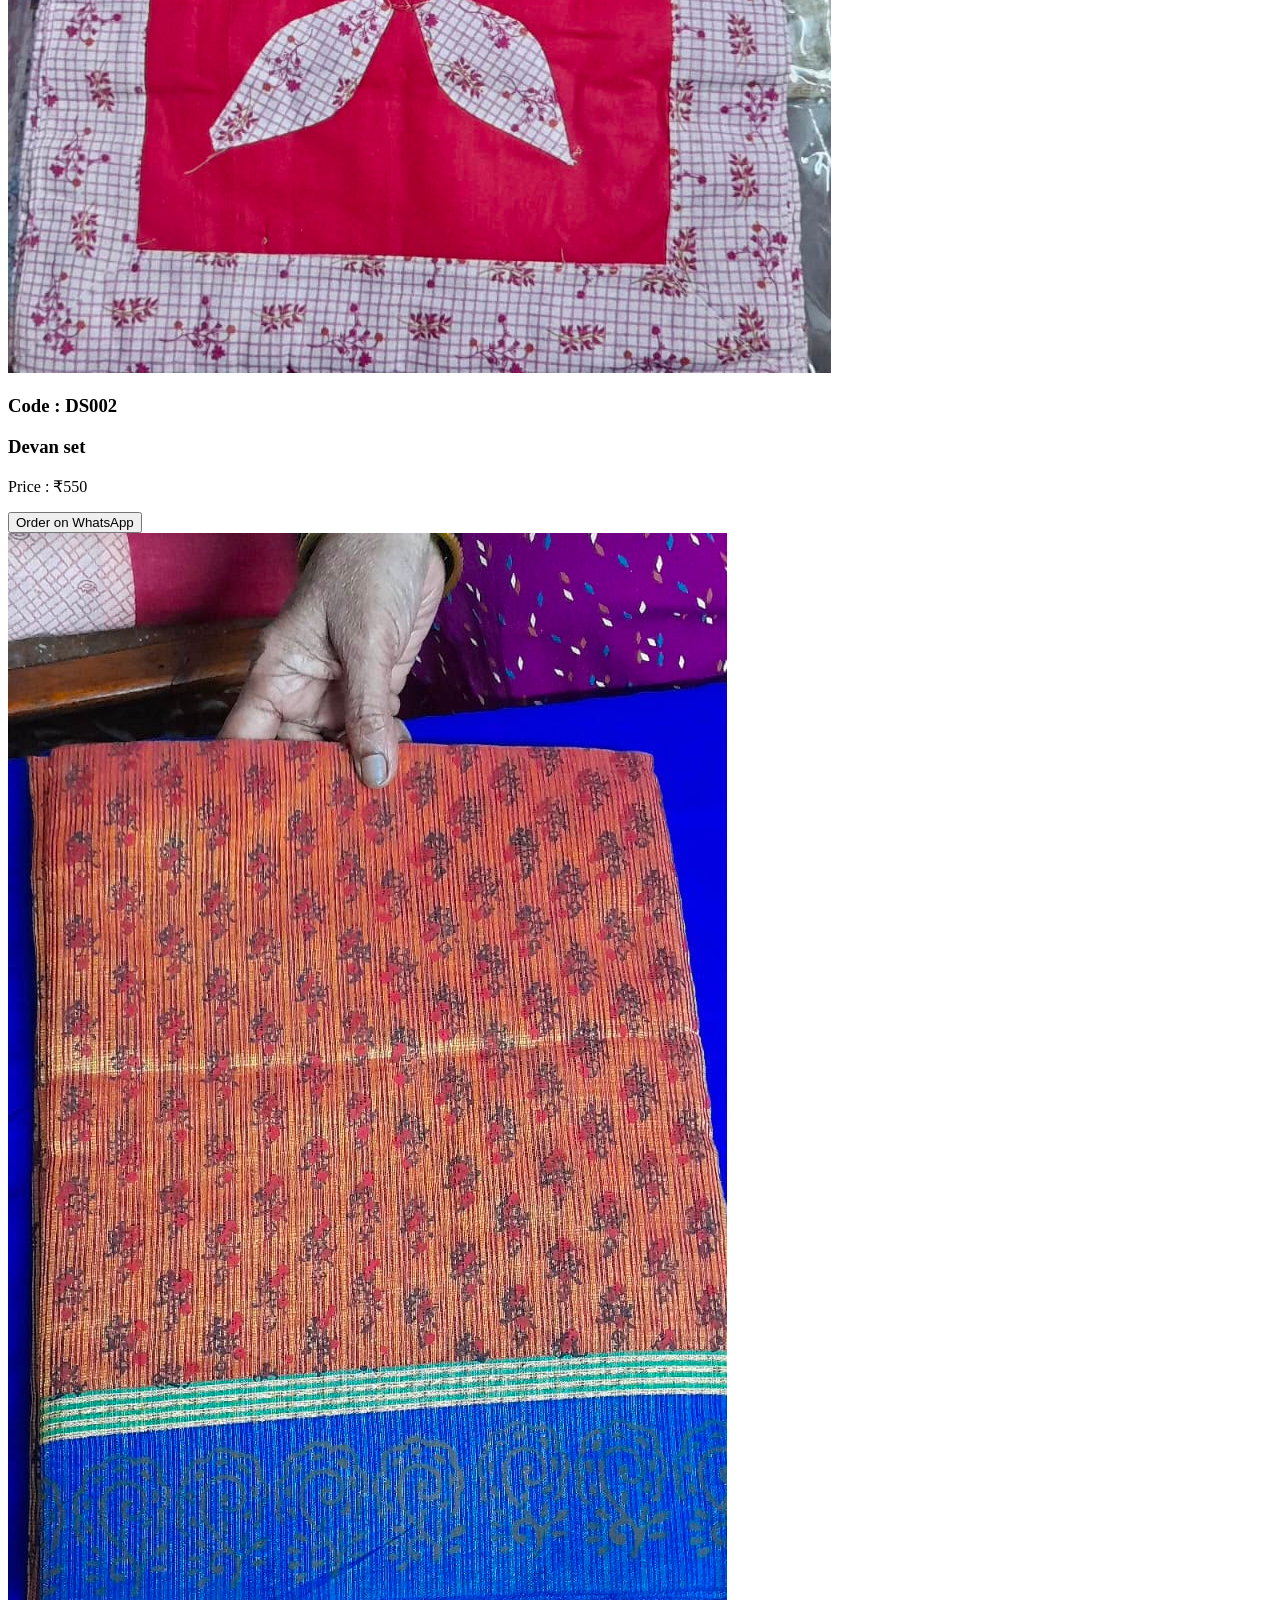
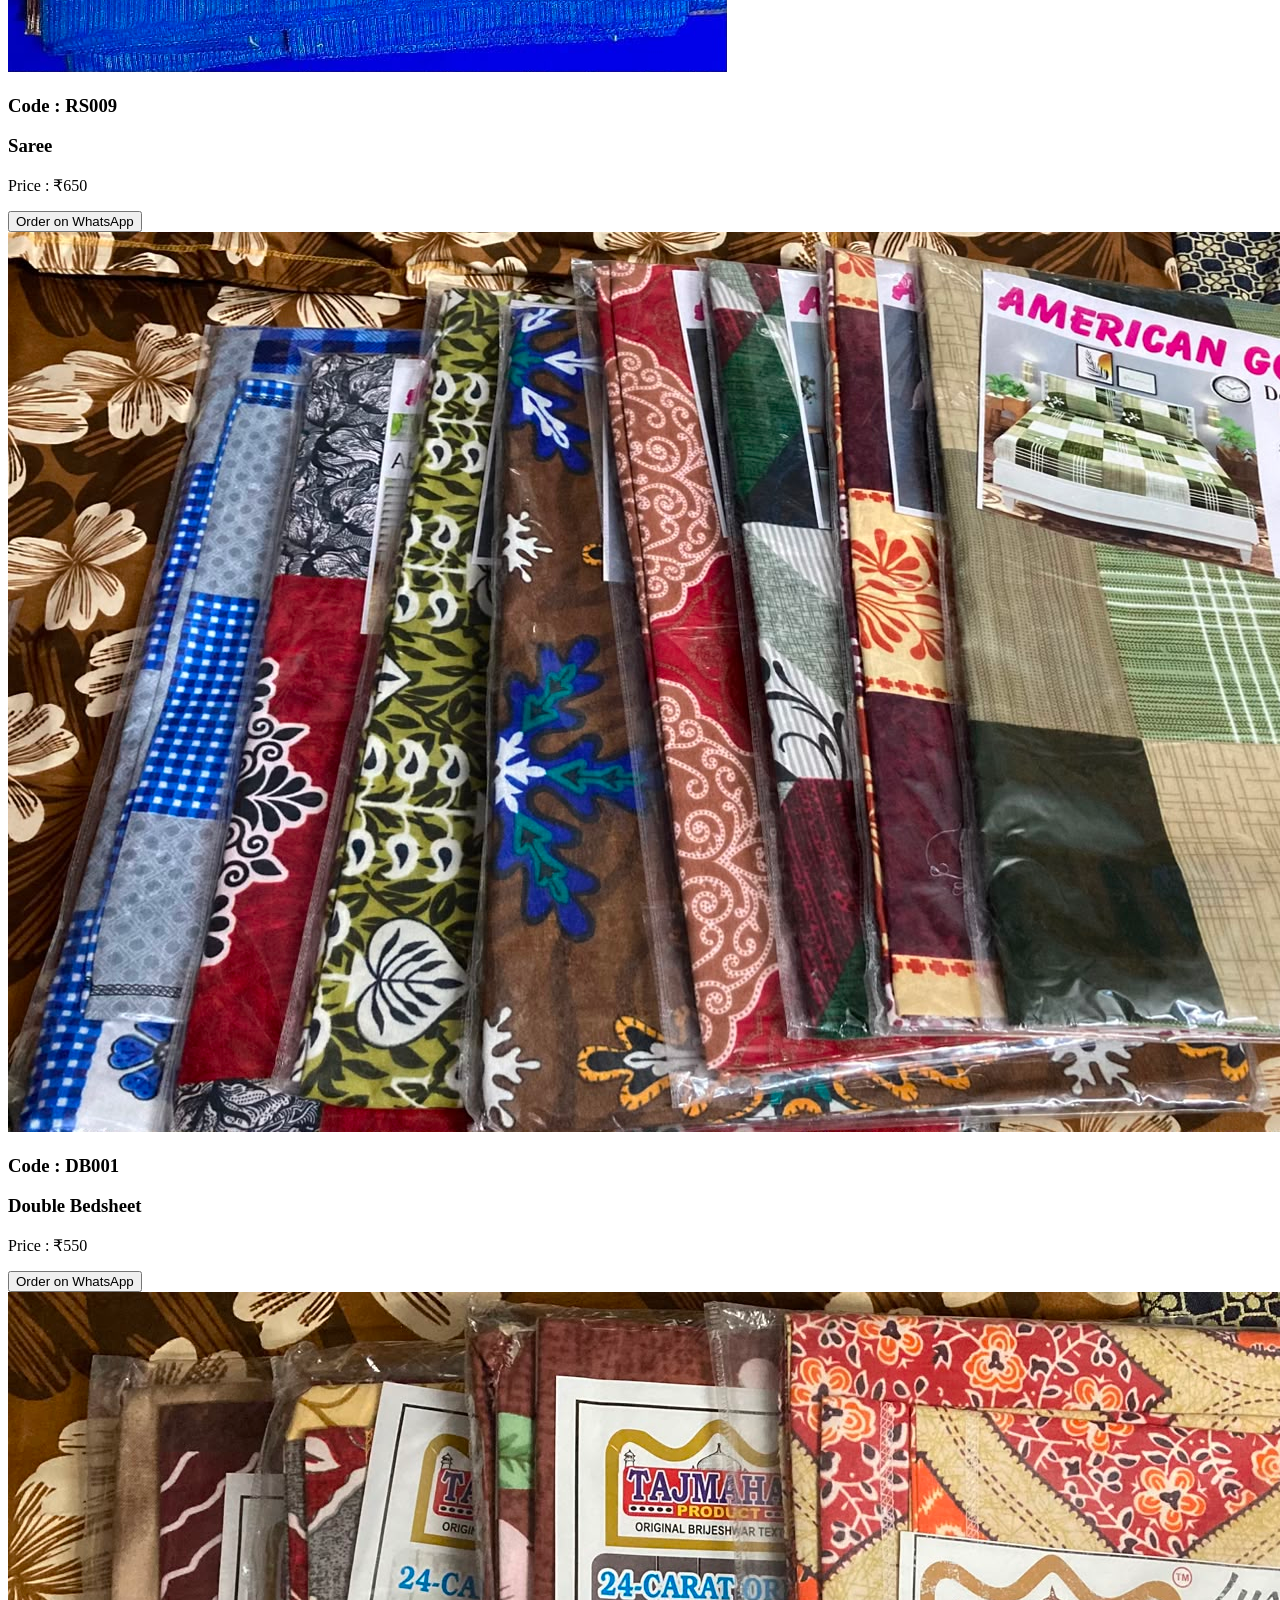
==== commit 35dd1bc9: "Update collection.html" ====
--- a/collection.html
+++ b/collection.html
@@ -166,7 +166,7 @@
     
     <div class="card" data-category="other">
         <img src="12.jpeg" alt="Towel, Blouse, Napkins">
-        <h3>Code : TW001, BL001, KN001</h3>
+           <h3>Code : TW001, BL001, KN001</h3>
         <p>Towel : ₹130</p>
         <p>Blouse : ₹130</p>
         <p>Kitchen Napkin : ₹30</p>
@@ -249,7 +249,7 @@
             <img src="20.jpeg" alt="Saree">
             <h3>Code : RS010</h3>
             <h3>Saree</h3>
-            <p>Price : ₹500</p>
+            
             <a href="https://wa.me/919052393676?text=Hello%20I%20want%20to%20order%20Product%20Code%20RS010" target="_blank">
                 <button>Order on WhatsApp</button>
             </a>
@@ -259,7 +259,7 @@
             <img src="21.jpeg" alt="Devan set">
             <h3>Code : DS003</h3>
             <h3>Devan set</h3>
-            <p>Price : ₹500</p>
+            <p>Price : ₹550</p>
             <a href="https://wa.me/919052393676?text=Hello%20I%20want%20to%20order%20Product%20Code%20DS003" target="_blank">
                 <button>Order on WhatsApp</button>
             </a>
@@ -270,7 +270,7 @@
             <h3>Code : RS012</h3>
             <h3>Saree</h3>
             <p>Price : ₹550</p>
-            <a href="https://wa.me/919052393676?text=Hello%20I%20want%20to%20order%20Product%20Code%20RS010" target="_blank">
+            <a href="https://wa.me/919052393676?text=Hello%20I%20want%20to%20order%20Product%20Code%20RS012" target="_blank">
                 <button>Order on WhatsApp</button>
             </a>
         </div>
@@ -280,7 +280,27 @@
             <h3>Code : SC002</h3>
             <h3>Sofa Cover</h3>
             <p>Price : ₹500</p>
-            <a href="https://wa.me/919052393676?text=Hello%20I%20want%20to%20order%20Product%20Code%20SC001" target="_blank">
+            <a href="https://wa.me/919052393676?text=Hello%20I%20want%20to%20order%20Product%20Code%20SC002" target="_blank">
+                <button>Order on WhatsApp</button>
+            </a>
+        </div>
+
+        <div class="card" data-category="saree">
+            <img src="25.jpeg" alt="Saree">
+            <h3>Code : RS014</h3>
+            <h3>Saree</h3>
+            <p>Price : ₹550</p>
+            <a href="https://wa.me/919052393676?text=Hello%20I%20want%20to%20order%20Product%20Code%20RS014" target="_blank">
+                <button>Order on WhatsApp</button>
+            </a>
+        </div>
+
+        <div class="card" data-category="saree">
+            <img src="26.jpeg" alt="Saree">
+            <h3>Code : RS013</h3>
+            <h3>Saree</h3>
+            <p>Price : ₹550</p>
+            <a href="https://wa.me/919052393676?text=Hello%20I%20want%20to%20order%20Product%20Code%20RS026" target="_blank">
                 <button>Order on WhatsApp</button>
             </a>
         </div>
--- a/style.css
+++ b/style.css
@@ -1,511 +1,275 @@
-/* ============================= */
-/* GENERAL */
-/* ============================= */
-
-* {
-    box-sizing: border-box;
-}
-
-html,
-body {
-    margin: 0;
-    padding: 0;
-    width: 100%;
-    overflow-x: hidden;
-}
-
-body {
-    font-family: Arial, sans-serif;
-    background: #fff8f5;
-    color: #333;
-    text-align: center;
-}
-
-
-/* ============================= */
-/* HEADER */
-/* ============================= */
-
-header {
-    width: 100%;
-    padding: 20px;
-    background: #800000;
-    color: white;
-}
-
-header h1 {
-    font-size: 35px;
-    margin: 15px 0;
-}
-
-header p {
-    margin-top: 10px;
-    font-size: 18px;
-}
-
-
-/* ============================= */
-/* LOGO */
-/* ============================= */
-
-.logo {
-    width: 300px;
-    height: 300px;
-    max-width: 80%;
-    border-radius: 50%;
-    object-fit: cover;
-    border: 3px solid white;
-    margin-top: 10px;
-}
-
-
-/* ============================= */
-/* NAVIGATION */
-/* ============================= */
-
-nav {
-    width: 100%;
-    background: #5c0000;
-    padding: 12px;
-}
-
-nav a {
-    color: white;
-    text-decoration: none;
-    margin: 0 15px;
-    font-size: 18px;
-    font-weight: bold;
-}
-
-nav a:hover {
-    color: #ffd700;
-}
-
-
-/* ============================= */
-/* BANNER */
-/* ============================= */
-
-.banner {
-    width: 100%;
-    margin: 0;
-    padding: 20px;
-    overflow: hidden;
-}
-
-.banner img {
-    width: 100%;
-    height: auto;
-    display: block;
-    margin: 0 auto;
-}
-
-.banner-img {
-    width: 100%;
-    height: auto;
-    max-height: 500px;
-    object-fit: contain;
-    object-position: center;
-    display: block;
-    margin: 0 auto;
-}
-
-
-/* ============================= */
-/* BANNER TEXT */
-/* ============================= */
-
-.banner-text h2 {
-    font-size: 35px;
-    text-shadow: 2px 2px 5px black;
-}
-
-.banner-text p {
-    font-size: 20px;
-    text-shadow: 2px 2px 5px black;
-}
-
-
-/* ============================= */
-/* SECTION */
-/* ============================= */
-
-.section {
-    width: 100%;
-    padding: 30px 20px;
-}
-
-
-/* ============================= */
-/* BUTTON */
-/* ============================= */
-
-button {
-    background: #800000;
-    color: white;
-    padding: 12px 25px;
-    border: none;
-    border-radius: 8px;
-    cursor: pointer;
-    font-size: 16px;
-}
-
-button:hover {
-    background: #a00000;
-}
-
-
-/* ============================= */
-/* GALLERY */
-/* ============================= */
-
-.gallery {
-    display: flex;
-    flex-wrap: wrap;
-    justify-content: center;
-    gap: 20px;
-    width: 100%;
-    padding: 20px;
-}
-
-.card {
-    display: inline-block;
-    background: white;
-    width: 220px;
-    margin: 15px;
-    padding: 15px;
-    box-shadow: 0 0 10px #ccc;
-}
-
-.card img {
-    width: 100%;
-    height: 200px;
-    object-fit: cover;
-}
-
-.gallery img {
-    width: 220px;
-    height: 300px;
-    object-fit: cover;
-    border-radius: 10px;
-    cursor: pointer;
-    transition: 0.3s;
-}
-
-.gallery img:hover {
-    transform: scale(1.05);
-    box-shadow: 0 0 15px gray;
-}
-
-
-/* ============================= */
-/* SEARCH BOX */
-/* ============================= */
-
-#searchBox {
-    width: 300px;
-    max-width: 90%;
-    padding: 12px;
-    margin: 20px auto;
-    display: block;
-    font-size: 18px;
-    border: 2px solid #8B0000;
-    border-radius: 8px;
-    outline: none;
-}
-
-#searchBox:focus {
-    border-color: #d4af37;
-}
-
-
-/* ============================= */
-/* CATEGORY BUTTONS */
-/* ============================= */
-
-.category-buttons {
-    display: flex;
-    justify-content: center;
-    align-items: center;
-    flex-wrap: wrap;
-    gap: 10px;
-    width: 100%;
-    margin: 20px auto 30px;
-    padding: 10px;
-}
-
-.category-buttons button {
-    background: #8B0000;
-    color: white;
-    border: 2px solid gold;
-    padding: 10px 15px;
-    border-radius: 25px;
-    font-weight: bold;
-    cursor: pointer;
-    transition: 0.3s;
-}
-
-.category-buttons button:hover {
-    background: gold;
-    color: #8B0000;
-    transform: scale(1.05);
-}
-
-
-/* ============================= */
-/* NEW BADGE */
-/* ============================= */
-
-.product-image {
-    position: relative;
-    width: 100%;
-}
-
-.product-image img {
-    width: 100%;
-    display: block;
-}
-
-.new-badge {
-    position: absolute;
-    top: 10px;
-    right: 10px;
-    background: #8B0000;
-    color: white;
-    padding: 8px 15px;
-    border-radius: 20px;
-    border: 2px solid gold;
-    font-size: 13px;
-    font-weight: bold;
-    z-index: 10;
-}
-
-
-/* ============================= */
-/* LIGHTBOX */
-/* ============================= */
-
-.lightbox {
-    display: none;
-    position: fixed;
-    left: 0;
-    top: 0;
-    width: 100%;
-    height: 100%;
-    background: rgba(0, 0, 0, 0.9);
-    z-index: 999;
-}
-
-.lightbox-content {
-    display: block;
-    margin: auto;
-    margin-top: 50px;
-    max-width: 90%;
-    max-height: 80%;
-}
-
-.close {
-    position: absolute;
-    top: 20px;
-    right: 35px;
-    color: white;
-    font-size: 40px;
-    cursor: pointer;
-}
-
-
-/* ============================= */
-/* FLOATING WHATSAPP */
-/* ============================= */
-
-.whatsapp-float {
-    position: fixed;
-    right: 30px;
-    bottom: 30px;
-    background: #25D366;
-    color: white;
-    padding: 12px 18px;
-    border-radius: 30px;
-    text-decoration: none;
-    font-weight: bold;
-    font-size: 25px;
-    box-shadow: 0 4px 10px rgba(0, 0, 0, 0.3);
-    z-index: 9999;
-    transition: 0.3s;
-}
-
-.whatsapp-float:hover {
-    transform: scale(1.05);
-}
-
-
-/* ============================= */
-/* QR CODE BOX */
-/* ============================= */
-
-.qr-box {
-    position: fixed;
-    right: 30px;
-    top: 80%;
-    transform: translateY(-50%);
-    width: 180px;
-    background: white;
-    padding: 20px;
-    text-align: center;
-    border: 3px solid #D4AF37;
-    border-radius: 18px;
-    box-shadow: 0 5px 20px rgba(0, 0, 0, 0.3);
-    z-index: 999;
-}
-
-.qr-box img {
-    width: 150px;
-    height: 150px;
-    max-width: 100%;
-    object-fit: contain;
-    display: block;
-    margin: auto;
-}
-
-.qr-box p {
-    margin: 12px 0 4px;
-    font-size: 20px;
-    font-weight: bold;
-    color: #650014;
-}
-
-.qr-box small {
-    font-size: 30px;
-    color: #8B0000;
-    font-weight: bold;
-}
-
-
-/* ============================= */
-/* FOOTER */
-/* ============================= */
-
-footer {
-    width: 100%;
-    background: #800000;
-    color: white;
-    padding: 20px;
-    margin-top: 30px;
-}
-
-
-/* ============================= */
-/* MOBILE */
-/* ============================= */
-
-@media screen and (max-width: 600px) {
-
-    header {
-        padding: 15px 10px;
-    }
-
-    .logo {
-        width: 280px;
-        height: 280px;
-        max-width: 85%;
-    }
-
-    header h1 {
-        font-size: 28px;
-    }
-
-    header p {
-        font-size: 16px;
-    }
-
-    nav {
-        padding: 12px 5px;
-    }
-
-    nav a {
-        margin: 0 8px;
-        font-size: 16px;
-    }
-
-    .banner {
-        width: 100%;
-        padding: 10px;
-        margin: 0;
-    }
-
-    .banner img {
-        display: block;
-        width: 100%;
-        height: auto;
-        object-fit: contain;
-    }
-
-    .banner-text h2 {
-        font-size: 28px;
-    }
-
-    .banner-text p {
-        font-size: 16px;
-    }
-
-    .section {
-        padding: 20px 10px;
-    }
-
-    .gallery {
-        padding: 10px;
-        gap: 10px;
-    }
-
-    .card {
-        width: 45%;
-        margin: 5px;
-    }
-
-    .gallery img {
-        width: 100%;
-        height: auto;
-    }
-
-    /* Category Buttons */
-
-    .category-buttons {
-        gap: 8px;
-        padding: 5px;
-    }
-
-    .category-buttons button {
-        padding: 8px 12px;
-        font-size: 11px;
-    }
-
-    /* QR Code */
-
-    .qr-box {
-        width: 180px;
-        right: 10px;
-        padding: 10px;
-    }
-
-    .qr-box img {
-        width: 150px;
-        height: 150px;
-    }
-
-    .qr-box p {
-        font-size: 13px;
-    }
-
-    .qr-box small {
-        font-size: 10px;
-    }
-
-    /* WhatsApp */
-
-    .whatsapp-float {
-        right: auto;
-        left: 10px;
-        bottom: 10px;
-        padding: 10px 14px;
-        font-size: 13px;
-    }
+/* ================================= */
+/* PRODUCT SEARCH */
+/* ================================= */
+
+function searchProduct() {
+
+    var input = document.getElementById("searchBox");
+
+    if (!input) {
+        return;
+    }
+
+    var searchValue = input.value.toLowerCase();
+
+    var cards = document.querySelectorAll(".gallery .card");
+
+    cards.forEach(function(card) {
+
+        var cardText = card.innerText.toLowerCase();
+
+        if (cardText.includes(searchValue)) {
+
+            card.style.display = "inline-block";
+
+        } else {
+
+            card.style.display = "none";
+
+        }
+
+    });
+
+}
+
+
+/* ================================= */
+/* CATEGORY FILTER */
+/* ================================= */
+
+function filterProducts(category) {
+
+    var cards = document.querySelectorAll(".gallery .card");
+
+    cards.forEach(function(card) {
+
+        var cardCategory =
+            card.getAttribute("data-category");
+
+        if (
+            category === "all" ||
+            cardCategory === category
+        ) {
+
+            card.style.display = "inline-block";
+
+        } else {
+
+            card.style.display = "none";
+
+        }
+
+    });
+
+}
+
+
+/* ================================= */
+/* FESTIVAL OFFERS */
+/* ================================= */
+
+function showFestivalOffer() {
+
+    var message =
+        document.getElementById("festivalMessage");
+
+    if (!message) {
+        return;
+    }
+
+    message.innerHTML =
+        "🎊 Festival Special Offer! 🎊<br>" +
+        "Get exciting discounts on selected products.<br>" +
+        "Order now on WhatsApp!";
+
+}
+
+
+/* ================================= */
+/* PRODUCT DETAILS POPUP */
+/* ================================= */
+
+function openProduct(
+    code,
+    name,
+    price,
+    image
+) {
+
+    var popup =
+        document.getElementById("productPopup");
+
+    var popupImage =
+        document.getElementById("popupImage");
+
+    var popupCode =
+        document.getElementById("popupCode");
+
+    var popupName =
+        document.getElementById("popupName");
+
+    var popupPrice =
+        document.getElementById("popupPrice");
+
+
+    /* PRODUCT IMAGE */
+
+    popupImage.src = image;
+
+    popupImage.alt = name;
+
+
+    /* PRODUCT DETAILS */
+
+    popupCode.innerText =
+        "Code: " + code;
+
+    popupName.innerText =
+        name;
+
+    popupPrice.innerText =
+        price;
+
+
+    /* SHOW POPUP */
+
+    popup.style.display = "block";
+
+}
+
+
+/* ================================= */
+/* CLOSE PRODUCT POPUP */
+/* ================================= */
+
+function closeProduct() {
+
+    var popup =
+        document.getElementById("productPopup");
+
+    popup.style.display = "none";
+
+}
+
+
+/* ================================= */
+/* CLOSE POPUP WHEN CLICKING OUTSIDE */
+/* ================================= */
+
+window.addEventListener(
+    "click",
+    function(event) {
+
+        var popup =
+            document.getElementById("productPopup");
+
+        if (
+            event.target === popup
+        ) {
+
+            popup.style.display =
+                "none";
+
+        }
+
+    }
+);
+
+
+/* ================================= */
+/* IMAGE LIGHTBOX */
+/* ================================= */
+
+document.addEventListener(
+    "DOMContentLoaded",
+    function() {
+
+        var lightbox =
+            document.getElementById("lightbox");
+
+        var lightboxImg =
+            document.getElementById("lightbox-img");
+
+        var closeButton =
+            document.querySelector(".close");
+
+
+        /* CHECK LIGHTBOX EXISTS */
+
+        if (
+            !lightbox ||
+            !lightboxImg
+        ) {
+
+            return;
+
+        }
+
+
+        /* ALL GALLERY IMAGES */
+
+        var galleryImages =
+            document.querySelectorAll(
+                ".gallery img"
+            );
+
+
+        /* OPEN IMAGE */
+
+        galleryImages.forEach(
+            function(img) {
+
+                img.addEventListener(
+                    "click",
+                    function() {
+
+                        lightbox.style.display =
+                            "block";
+
+                        lightboxImg.src =
+                            img.src;
+
+                    }
+                );
+
+            }
+        );
+
+
+        /* CLOSE BUTTON */
+
+        if (closeButton) {
+
+            closeButton.addEventListener(
+                "click",
+                function() {
+
+                    lightbox.style.display =
+                        "none";
+
+                }
+            );
+
+        }
+
+
+        /* CLICK OUTSIDE IMAGE */
+
+        lightbox.addEventListener(
+            "click",
+            function(event) {
+
+                if (
+                    event.target === lightbox
+                ) {
+
+                    lightbox.style.display =
+                        "none";
+
+                }
+
+            }
+        );
+
+    }
+);
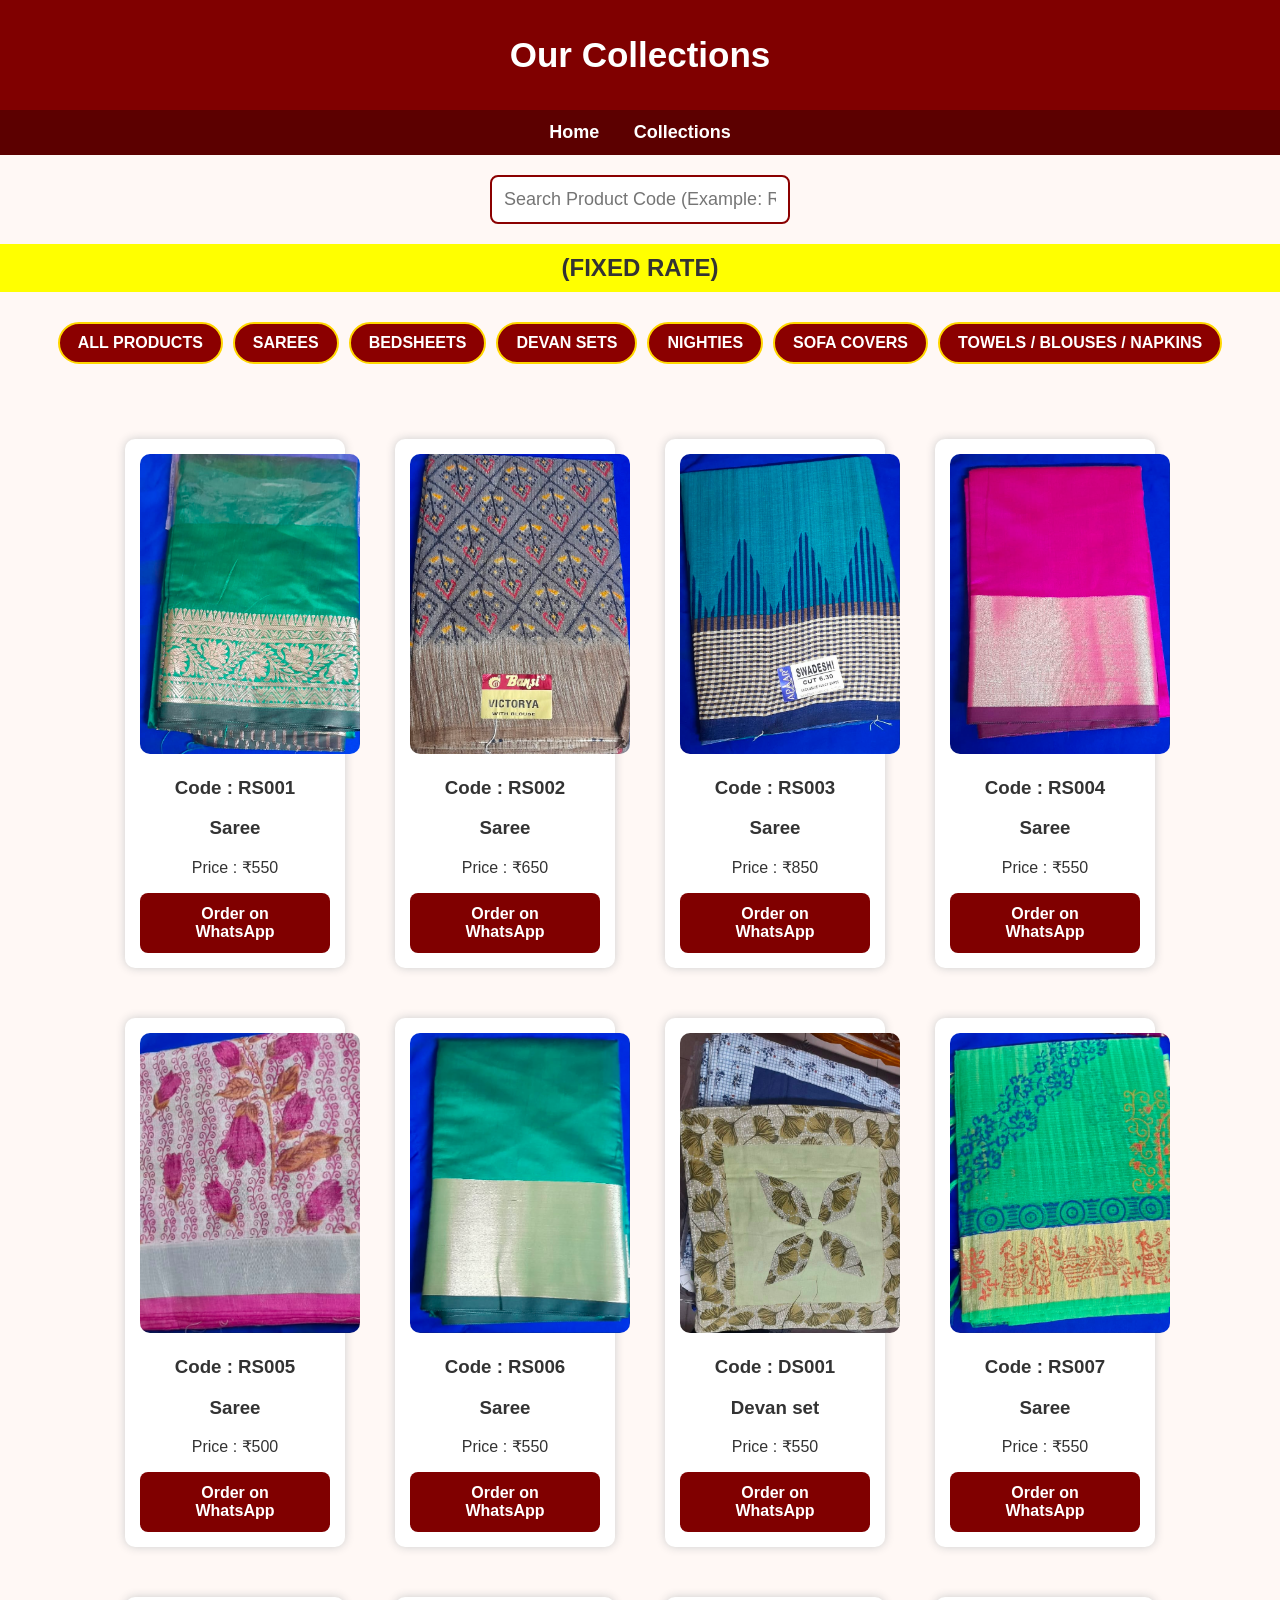
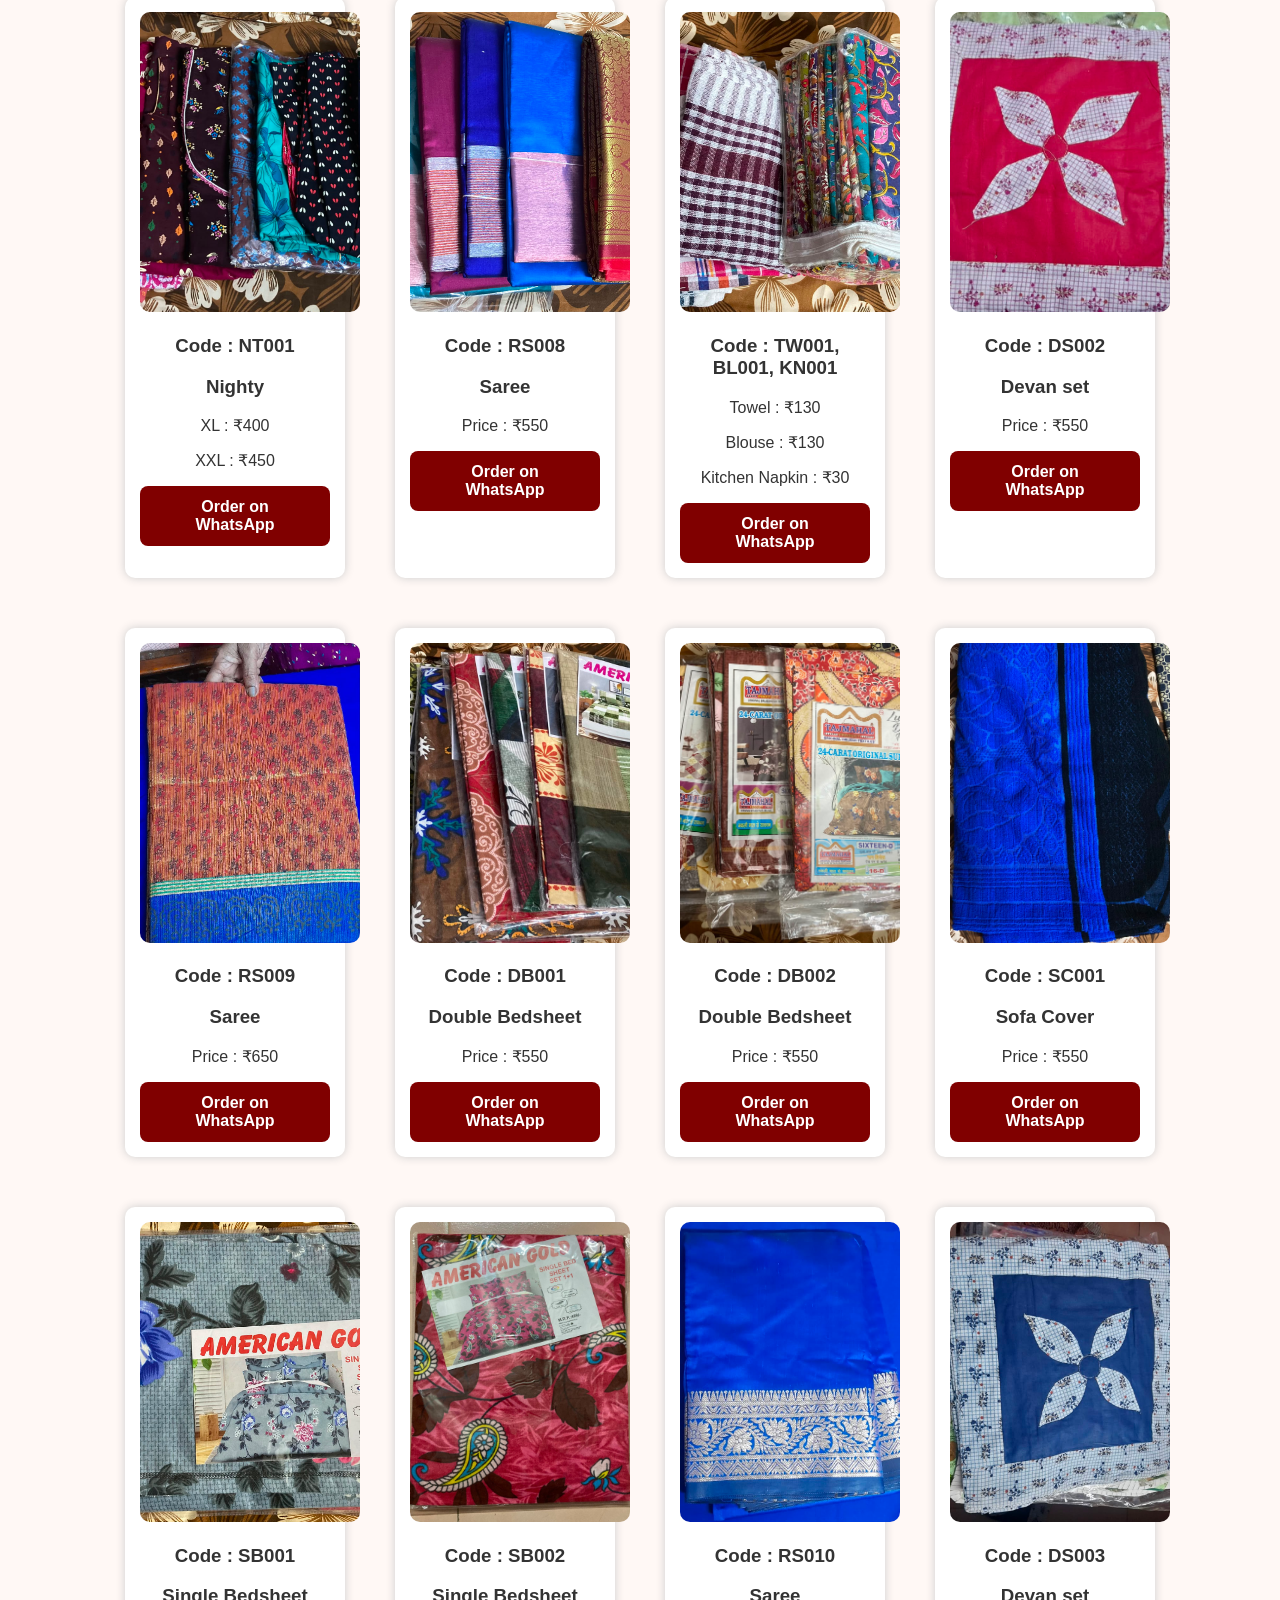
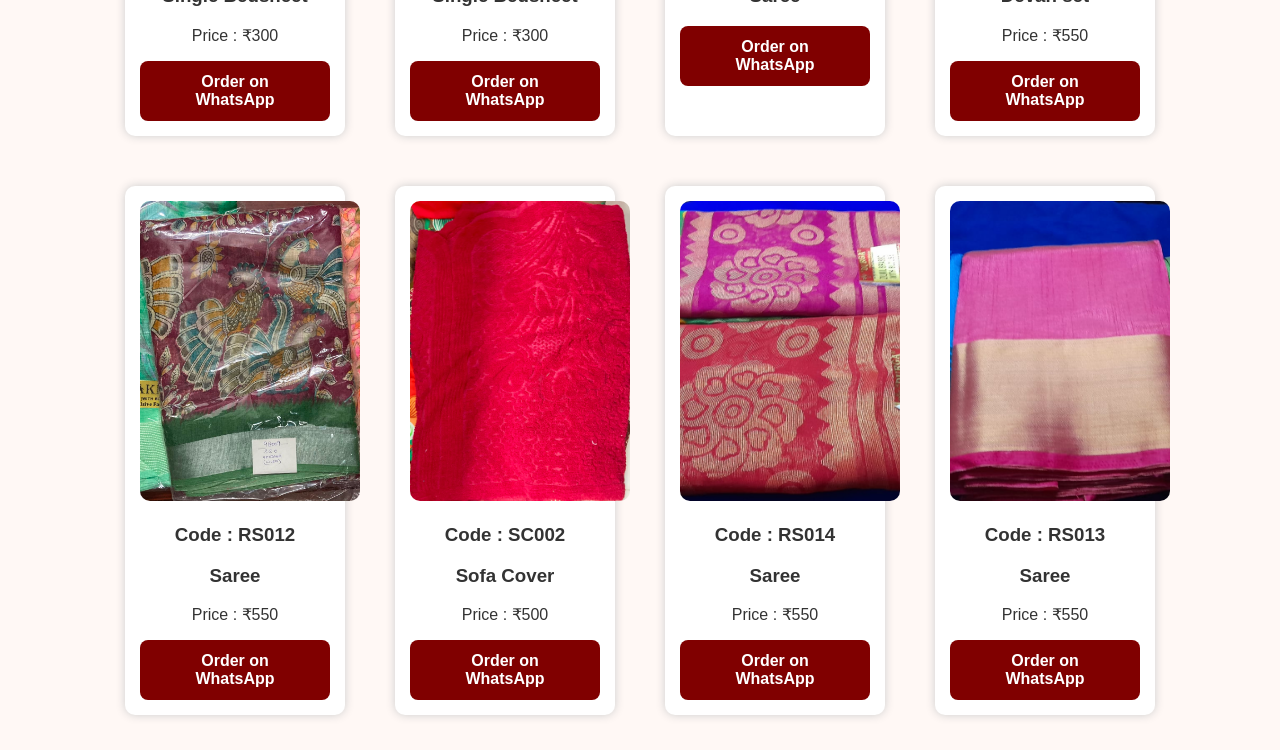
==== commit 41260316: "Update collection.html" ====
--- a/collection.html
+++ b/collection.html
@@ -249,7 +249,6 @@
             <img src="20.jpeg" alt="Saree">
             <h3>Code : RS010</h3>
             <h3>Saree</h3>
-            
             <a href="https://wa.me/919052393676?text=Hello%20I%20want%20to%20order%20Product%20Code%20RS010" target="_blank">
                 <button>Order on WhatsApp</button>
             </a>
--- a/style.css
+++ b/style.css
@@ -1,275 +1,1015 @@
-/* ================================= */
-/* PRODUCT SEARCH */
-/* ================================= */
-
-function searchProduct() {
-
-    var input = document.getElementById("searchBox");
-
-    if (!input) {
-        return;
-    }
-
-    var searchValue = input.value.toLowerCase();
-
-    var cards = document.querySelectorAll(".gallery .card");
-
-    cards.forEach(function(card) {
-
-        var cardText = card.innerText.toLowerCase();
-
-        if (cardText.includes(searchValue)) {
-
-            card.style.display = "inline-block";
-
-        } else {
-
-            card.style.display = "none";
-
-        }
-
-    });
-
-}
-
-
-/* ================================= */
-/* CATEGORY FILTER */
-/* ================================= */
-
-function filterProducts(category) {
-
-    var cards = document.querySelectorAll(".gallery .card");
-
-    cards.forEach(function(card) {
-
-        var cardCategory =
-            card.getAttribute("data-category");
-
-        if (
-            category === "all" ||
-            cardCategory === category
-        ) {
-
-            card.style.display = "inline-block";
-
-        } else {
-
-            card.style.display = "none";
-
-        }
-
-    });
-
-}
-
-
-/* ================================= */
+/* ================================================= */
+/* GENERAL */
+/* ================================================= */
+
+* {
+    box-sizing: border-box;
+}
+
+html,
+body {
+    margin: 0;
+    padding: 0;
+    width: 100%;
+    overflow-x: hidden;
+}
+
+body {
+    font-family: Arial, sans-serif;
+    background: #fff8f5;
+    color: #333;
+    text-align: center;
+}
+
+
+/* ================================================= */
+/* HEADER */
+/* ================================================= */
+
+header {
+    width: 100%;
+    margin: 0;
+    padding: 20px;
+    background: #800000;
+    color: white;
+}
+
+header h1 {
+    font-size: 35px;
+    margin: 15px 0;
+}
+
+header p {
+    margin-top: 10px;
+    font-size: 18px;
+}
+
+
+/* ================================================= */
+/* LOGO */
+/* ================================================= */
+
+.logo {
+    width: 300px;
+    height: 300px;
+    max-width: 80%;
+    border-radius: 50%;
+    object-fit: cover;
+    border: 3px solid white;
+    margin-top: 10px;
+}
+
+
+/* ================================================= */
+/* NAVIGATION */
+/* ================================================= */
+
+nav {
+    width: 100%;
+    background: #5c0000;
+    padding: 12px;
+}
+
+nav a {
+    color: white;
+    text-decoration: none;
+    margin: 0 15px;
+    font-size: 18px;
+    font-weight: bold;
+}
+
+nav a:hover {
+    color: #ffd700;
+}
+
+
+/* ================================================= */
+/* BANNER */
+/* ================================================= */
+
+.banner {
+    width: 100%;
+    margin: 0;
+    padding: 20px;
+    overflow: hidden;
+}
+
+.banner img {
+    width: 100%;
+    height: auto;
+    max-height: 500px;
+    object-fit: contain;
+    object-position: center;
+    display: block;
+    margin: 0 auto;
+}
+
+
+/* ================================================= */
+/* BANNER TEXT */
+/* ================================================= */
+
+.banner-text {
+    padding: 10px 20px 25px;
+}
+
+.banner-text h2 {
+    font-size: 35px;
+    text-shadow: 2px 2px 5px black;
+}
+
+.banner-text p {
+    font-size: 20px;
+    text-shadow: 1px 1px 3px #999;
+}
+
+
+/* ================================================= */
+/* SECTION */
+/* ================================================= */
+
+.section {
+    width: 100%;
+    padding: 30px 20px;
+}
+
+
+/* ================================================= */
+/* NORMAL BUTTON */
+/* ================================================= */
+
+button {
+    background: #800000;
+    color: white;
+    padding: 12px 25px;
+    border: none;
+    border-radius: 8px;
+    cursor: pointer;
+    font-size: 16px;
+    font-weight: bold;
+}
+
+button:hover {
+    background: #a00000;
+    transform: scale(1.03);
+}
+
+
+/* ================================================= */
+/* GALLERY */
+/* ================================================= */
+
+.gallery {
+    display: flex;
+    flex-wrap: wrap;
+    justify-content: center;
+    gap: 20px;
+    width: 100%;
+    padding: 20px;
+}
+
+.card {
+    display: inline-block;
+    background: white;
+    width: 220px;
+    margin: 15px;
+    padding: 15px;
+    box-shadow: 0 0 10px #ccc;
+    border-radius: 10px;
+    vertical-align: top;
+}
+
+.card img {
+    width: 100%;
+    height: 200px;
+    object-fit: cover;
+    border-radius: 8px;
+}
+
+.gallery img {
+    width: 220px;
+    height: 300px;
+    object-fit: cover;
+    border-radius: 10px;
+    cursor: pointer;
+    transition: 0.3s;
+}
+
+.gallery img:hover {
+    transform: scale(1.05);
+    box-shadow: 0 0 15px gray;
+}
+
+
+/* ================================================= */
+/* PRODUCT IMAGE */
+/* ================================================= */
+
+.product-image {
+    position: relative;
+    width: 100%;
+}
+
+.product-image img {
+    width: 100%;
+    display: block;
+    border-radius: 8px;
+}
+
+
+/* ================================================= */
+/* SALE BADGE */
+/* ================================================= */
+
+.sale-badge {
+    position: absolute;
+    top: 10px;
+    right: 10px;
+    background: #8B0000;
+    color: white;
+    padding: 8px 15px;
+    border-radius: 20px;
+    border: 2px solid gold;
+    font-size: 13px;
+    font-weight: bold;
+    z-index: 10;
+    box-shadow: 0 2px 5px rgba(0,0,0,0.3);
+}
+
+
+/* ================================================= */
+/* NEW BADGE */
+/* ================================================= */
+
+.new-badge {
+    position: absolute;
+    top: 10px;
+    right: 10px;
+    background: #8B0000;
+    color: white;
+    padding: 8px 15px;
+    border-radius: 20px;
+    border: 2px solid gold;
+    font-size: 13px;
+    font-weight: bold;
+    z-index: 10;
+}
+
+
+/* ================================================= */
+/* STOCK STATUS */
+/* ================================================= */
+
+.stock,
+.in-stock {
+    color: green;
+    font-weight: bold;
+    font-size: 15px;
+ 
+}
+
+.out-stock {
+    color: red;
+    font-weight: bold;
+    font-size: 15px;
+}
+
+
+/* ================================================= */
+/* BEST SELLERS */
+/* ================================================= */
+
+.best-sellers {
+    text-align: center;
+    margin: 30px auto;
+    padding: 20px;
+    width: 100%;
+}
+
+.best-sellers h2 {
+    color: #800000;
+    margin-bottom: 20px;
+}
+
+.best-card {
+    display: inline-block;
+    width: 220px;
+    background: white;
+    padding: 15px;
+    margin: 10px;
+    border-radius: 12px;
+    box-shadow: 0 0 10px #ccc;
+    vertical-align: top;
+}
+
+.best-card img {
+    width: 190px;
+    height: 220px;
+    object-fit: cover;
+    border-radius: 10px;
+    display: block;
+    margin: auto;
+}
+
+.best-card h3 {
+    color: #800000;
+}
+
+.best-card button {
+    margin-top: 10px;
+}
+
+
+/* ================================================= */
 /* FESTIVAL OFFERS */
-/* ================================= */
-
-function showFestivalOffer() {
-
-    var message =
-        document.getElementById("festivalMessage");
-
-    if (!message) {
-        return;
-    }
-
-    message.innerHTML =
-        "🎊 Festival Special Offer! 🎊<br>" +
-        "Get exciting discounts on selected products.<br>" +
-        "Order now on WhatsApp!";
-
-}
-
-
-/* ================================= */
+/* ================================================= */
+
+.festival-offer {
+    background: white;
+    max-width: 600px;
+    margin: 20px auto 30px;
+    padding: 25px;
+    border-radius: 15px;
+    border: 3px solid gold;
+    box-shadow: 0 0 15px #ccc;
+}
+
+.festival-offer h2 {
+    color: #800000;
+}
+
+.festival-offer p {
+    font-size: 18px;
+}
+
+#festivalMessage {
+    color: #800000;
+    font-weight: bold;
+    line-height: 1.7;
+}
+
+
+/* ================================================= */
+/* SEARCH BOX */
+/* ================================================= */
+
+#searchBox {
+    width: 300px;
+    max-width: 90%;
+    padding: 12px;
+    margin: 20px auto;
+    display: block;
+    font-size: 18px;
+    border: 2px solid #8B0000;
+    border-radius: 8px;
+    outline: none;
+}
+
+#searchBox:focus {
+    border-color: #d4af37;
+}
+
+
+/* ================================================= */
+/* CATEGORY BUTTONS */
+/* ================================================= */
+
+.category-buttons {
+    display: flex;
+    justify-content: center;
+    align-items: center;
+    flex-wrap: wrap;
+    gap: 10px;
+    width: 100%;
+    margin: 20px auto 30px;
+    padding: 10px;
+}
+
+.category-buttons button {
+    background: #8B0000;
+    color: white;
+    border: 2px solid gold;
+    padding: 10px 18px;
+    border-radius: 25px;
+    font-weight: bold;
+    cursor: pointer;
+}
+
+.category-buttons button:hover {
+    background: gold;
+    color: #8B0000;
+}
+
+
+/* ================================================= */
 /* PRODUCT DETAILS POPUP */
-/* ================================= */
-
-function openProduct(
-    code,
-    name,
-    price,
-    image
-) {
-
-    var popup =
-        document.getElementById("productPopup");
-
-    var popupImage =
-        document.getElementById("popupImage");
-
-    var popupCode =
-        document.getElementById("popupCode");
-
-    var popupName =
-        document.getElementById("popupName");
-
-    var popupPrice =
-        document.getElementById("popupPrice");
-
-
-    /* PRODUCT IMAGE */
-
-    popupImage.src = image;
-
-    popupImage.alt = name;
-
-
-    /* PRODUCT DETAILS */
-
-    popupCode.innerText =
-        "Code: " + code;
-
-    popupName.innerText =
-        name;
-
-    popupPrice.innerText =
-        price;
-
-
-    /* SHOW POPUP */
-
-    popup.style.display = "block";
-
-}
-
-
-/* ================================= */
-/* CLOSE PRODUCT POPUP */
-/* ================================= */
-
-function closeProduct() {
-
-    var popup =
-        document.getElementById("productPopup");
-
-    popup.style.display = "none";
-
-}
-
-
-/* ================================= */
-/* CLOSE POPUP WHEN CLICKING OUTSIDE */
-/* ================================= */
-
-window.addEventListener(
-    "click",
-    function(event) {
-
-        var popup =
-            document.getElementById("productPopup");
-
-        if (
-            event.target === popup
-        ) {
-
-            popup.style.display =
-                "none";
-
-        }
-
-    }
-);
-
-
-/* ================================= */
-/* IMAGE LIGHTBOX */
-/* ================================= */
-
-document.addEventListener(
-    "DOMContentLoaded",
-    function() {
-
-        var lightbox =
-            document.getElementById("lightbox");
-
-        var lightboxImg =
-            document.getElementById("lightbox-img");
-
-        var closeButton =
-            document.querySelector(".close");
-
-
-        /* CHECK LIGHTBOX EXISTS */
-
-        if (
-            !lightbox ||
-            !lightboxImg
-        ) {
-
-            return;
-
-        }
-
-
-        /* ALL GALLERY IMAGES */
-
-        var galleryImages =
-            document.querySelectorAll(
-                ".gallery img"
-            );
-
-
-        /* OPEN IMAGE */
-
-        galleryImages.forEach(
-            function(img) {
-
-                img.addEventListener(
-                    "click",
-                    function() {
-
-                        lightbox.style.display =
-                            "block";
-
-                        lightboxImg.src =
-                            img.src;
-
-                    }
-                );
-
-            }
-        );
-
-
-        /* CLOSE BUTTON */
-
-        if (closeButton) {
-
-            closeButton.addEventListener(
-                "click",
-                function() {
-
-                    lightbox.style.display =
-                        "none";
-
-                }
-            );
-
-        }
-
-
-        /* CLICK OUTSIDE IMAGE */
-
-        lightbox.addEventListener(
-            "click",
-            function(event) {
-
-                if (
-                    event.target === lightbox
-                ) {
-
-                    lightbox.style.display =
-                        "none";
-
-                }
-
-            }
-        );
-
-    }
-);
+/* ================================================= */
+
+.product-popup {
+    display: none !important;
+    position: fixed;
+    z-index: 99999;
+    left: 0;
+    top: 0;
+    width: 100%;
+    height: 100%;
+    background: rgba(0, 0, 0, 0.8);
+    overflow-y: auto;
+}
+
+.popup-content {
+    position: relative;
+    background: white;
+    width: 350px;
+    max-width: 90%;
+    margin: 5% auto;
+    padding: 20px;
+    border-radius: 15px;
+    text-align: center;
+    box-shadow: 0 5px 25px rgba(0,0,0,0.4);
+}
+
+.popup-content img {
+    width: 100%;
+    max-width: 280px;
+    height: 300px;
+    object-fit: contain;
+    display: block;
+    margin: 20px auto;
+    border-radius: 10px;
+}
+
+.popup-content h2 {
+    color: #800000;
+}
+
+.popup-content h3 {
+    color: #333;
+}
+
+.popup-content p {
+    font-size: 20px;
+    font-weight: bold;
+}
+
+.popup-close {
+    position: absolute;
+    top: 5px;
+    right: 15px;
+    font-size: 35px;
+    cursor: pointer;
+    color: #800000;
+    font-weight: bold;
+}
+
+.popup-close:hover {
+    color: red;
+}
+
+
+/* ================================================= */
+/* LIGHTBOX */
+/* ================================================= */
+
+.lightbox {
+    display: none;
+    position: fixed;
+    left: 0;
+    top: 0;
+    width: 100%;
+    height: 100%;
+    background: rgba(0, 0, 0, 0.9);
+    z-index: 999999;
+}
+
+.lightbox-content {
+    display: block;
+    margin: auto;
+    margin-top: 50px;
+    max-width: 90%;
+    max-height: 80%;
+}
+
+.close {
+    position: absolute;
+    top: 20px;
+    right: 35px;
+    color: white;
+    font-size: 40px;
+    cursor: pointer;
+}
+
+
+/* ================================================= */
+/* QR CODE BOX */
+/* ================================================= */
+
+.qr-box {
+    position: fixed;
+    right: 20px;
+    top: 50%;
+    transform: translateY(-50%);
+    width: 280px;
+    background: white;
+    padding: 20px;
+    text-align: center;
+    border: 3px solid #D4AF37;
+    border-radius: 18px;
+    box-shadow: 0 5px 20px rgba(0,0,0,0.3);
+    z-index: 9999;
+}
+
+.qr-box img {
+    width: 240px;
+    height: 240px;
+    max-width: 100%;
+    object-fit: contain;
+    display: block;
+    margin: auto;
+}
+
+.qr-box p {
+    margin: 12px 0 4px;
+    font-size: 18px;
+    font-weight: bold;
+    color: #650014;
+}
+
+.qr-box small {
+    font-size: 14px;
+    color: #8B0000;
+    font-weight: bold;
+}
+
+
+/* ================================================= */
+/* FLOATING WHATSAPP */
+/* ================================================= */
+
+.whatsapp-float {
+    position: fixed;
+    left: 10px;
+    bottom: 10px;
+    background: #25D366;
+    color: white;
+    padding: 12px 18px;
+    border-radius: 30px;
+    text-decoration: none;
+    font-weight: bold;
+    font-size: 15px;
+    box-shadow: 0 4px 10px rgba(0,0,0,0.3);
+    z-index: 9999;
+}
+
+.whatsapp-float:hover {
+    transform: scale(1.05);
+}
+
+
+/* ================================================= */
+/* FOOTER */
+/* ================================================= */
+
+footer {
+    width: 100%;
+    background: #800000;
+    color: white;
+    padding: 20px;
+    margin-top: 30px;
+}
+
+
+/* ================================================= */
+/* MOBILE RESPONSIVE */
+/* ================================================= */
+
+@media screen and (max-width: 600px) {
+
+    /* HEADER */
+
+    header {
+        padding: 15px 10px;
+    }
+
+    .logo {
+        width: 220px;
+        height: 220px;
+        max-width: 80%;
+    }
+
+    header h1 {
+        font-size: 25px;
+    }
+
+    header p {
+        font-size: 16px;
+    }
+
+
+    /* NAVIGATION */
+
+    nav {
+        padding: 12px 5px;
+    }
+
+    nav a {
+        margin: 0 6px;
+        font-size: 14px;
+    }
+
+
+    /* BANNER */
+
+    .banner {
+        width: 100%;
+        padding: 10px;
+    }
+
+    .banner img {
+        width: 100%;
+        height: auto;
+        object-fit: contain;
+    }
+
+
+    /* BANNER TEXT */
+
+    .banner-text h2 {
+        font-size: 27px;
+    }
+
+    .banner-text p {
+        font-size: 16px;
+    }
+
+
+    /* SECTION */
+
+    .section {
+        padding: 20px 10px;
+    }
+
+
+    /* GALLERY */
+
+    .gallery {
+        padding: 10px;
+        gap: 10px;
+    }
+
+    .card {
+        width: 45%;
+        margin: 5px;
+        padding: 10px;
+    }
+
+    .gallery img {
+        width: 100%;
+        height: auto;
+        min-height: 150px;
+        object-fit: cover;
+    }
+
+
+    /* BEST SELLERS */
+
+    .best-sellers {
+        padding: 10px;
+    }
+
+    .best-card {
+        width: 180px;
+        padding: 10px;
+    }
+
+    .best-card img {
+        width: 150px;
+        height: 180px;
+    }
+
+
+    /* FESTIVAL OFFER */
+
+    .festival-offer {
+        width: 95%;
+        padding: 18px 10px;
+    }
+
+    .festival-offer h2 {
+        font-size: 22px;
+    }
+
+
+    /* CATEGORY BUTTONS */
+
+    .category-buttons {
+        gap: 8px;
+        padding: 5px;
+    }
+
+    .category-buttons button {
+        padding: 8px 12px;
+        font-size: 11px;
+    }
+
+
+    /* SEARCH */
+
+    #searchBox {
+        width: 90%;
+        font-size: 16px;
+    }
+
+
+    /* QR CODE */
+
+    .qr-box {
+        width: 180px;
+        right: 10px;
+        padding: 10px;
+    }
+
+    .qr-box img {
+        width: 150px;
+        height: 150px;
+    }
+
+    .qr-box p {
+        font-size: 13px;
+    }
+
+    .qr-box small {
+        font-size: 10px;
+    }
+
+
+    /* POPUP */
+
+    .popup-content {
+        width: 90%;
+        margin: 15% auto;
+        padding: 15px;
+    }
+
+    .popup-content img {
+        width: 100%;
+        max-width: 250px;
+        height: 250px;
+    }
+
+    .popup-close {
+        font-size: 30px;
+    }
+
+
+    /* WHATSAPP */
+
+    .whatsapp-float {
+        left: 10px;
+        bottom: 10px;
+        padding: 10px 14px;
+        font-size: 13px;
+    }
+
+}
+
+/* ============================= */
+/* FIX WHATSAPP FLOAT */
+/* ============================= */
+
+.whatsapp-float {
+    position: fixed !important;
+    left: 10px !important;
+    bottom: 10px !important;
+    right: auto !important;
+    background: #25D366 !important;
+    color: white !important;
+    padding: 12px 18px !important;
+    border-radius: 30px !important;
+    text-decoration: none !important;
+    font-weight: bold !important;
+    font-size: 15px !important;
+    box-shadow: 0 4px 10px rgba(0,0,0,0.3) !important;
+    z-index: 99999 !important;
+}
+
+
+/* ============================= */
+/* FIX BANNER */
+/* ============================= */
+
+.banner {
+    width: 100% !important;
+    padding: 10px !important;
+    margin: 0 !important;
+}
+
+.banner img {
+    width: 100% !important;
+    height: auto !important;
+    max-height: 500px !important;
+    object-fit: contain !important;
+    display: block !important;
+}
+
+
+/* ============================= */
+/* FINAL FIX - WHATSAPP BUTTON */
+/* ============================= */
+
+a.whatsapp-float {
+    display: block !important;
+    position: fixed !important;
+    left: 10px !important;
+    right: auto !important;
+    bottom: 10px !important;
+
+    background: #25D366 !important;
+    color: white !important;
+
+    padding: 12px 18px !important;
+    border-radius: 30px !important;
+
+    text-decoration: none !important;
+    font-size: 15px !important;
+    font-weight: bold !important;
+
+    box-shadow: 0 4px 10px rgba(0,0,0,0.3) !important;
+
+    z-index: 999999 !important;
+}
+
+
+/* ============================= */
+/* FINAL FIX - BANNER */
+/* ============================= */
+
+.banner {
+    display: block !important;
+    width: 100% !important;
+    max-width: 100% !important;
+
+    margin: 0 !important;
+    padding: 10px !important;
+
+    overflow: hidden !important;
+}
+
+.banner img {
+    display: block !important;
+
+    width: 100% !important;
+    max-width: 100% !important;
+
+    height: auto !important;
+    max-height: none !important;
+
+    object-fit: contain !important;
+    margin: 0 auto !important;
+}
+
+
+/* ============================= */
+/* MOBILE FIX */
+/* ============================= */
+
+@media screen and (max-width: 600px) {
+
+    a.whatsapp-float {
+        display: block !important;
+        position: fixed !important;
+
+        left: 10px !important;
+        right: auto !important;
+        bottom: 10px !important;
+
+        z-index: 999999 !important;
+    }
+
+    .banner {
+        width: 100% !important;
+        padding: 5px !important;
+    }
+
+    .banner img {
+        width: 100% !important;
+        height: auto !important;
+        max-height: none !important;
+    }
+
+}
+
+/* FLOATING WHATSAPP BUTTON */
+
+.whatsapp-float {
+    display: block !important;
+    position: fixed !important;
+    left: 10px !important;
+    bottom: 10px !important;
+    right: auto !important;
+
+    background-color: #25D366 !important;
+    color: white !important;
+
+    padding: 12px 20px !important;
+    border-radius: 30px !important;
+
+    text-decoration: none !important;
+    font-size: 16px !important;
+    font-weight: bold !important;
+
+    z-index: 999999 !important;
+    visibility: visible !important;
+    opacity: 1 !important;
+}
+
+/* ============================= */
+/* WHATSAPP FLOAT FINAL FIX */
+/* ============================= */
+
+a.whatsapp-float {
+    display: block !important;
+    visibility: visible !important;
+    opacity: 1 !important;
+
+    position: fixed !important;
+
+    left: 10px !important;
+    right: auto !important;
+    bottom: 10px !important;
+
+    width: auto !important;
+    height: auto !important;
+
+    background-color: #25D366 !important;
+    color: white !important;
+
+    padding: 12px 20px !important;
+
+    border-radius: 30px !important;
+
+    text-decoration: none !important;
+
+    font-family: Arial, sans-serif !important;
+    font-size: 16px !important;
+    font-weight: bold !important;
+
+    box-shadow: 0 4px 10px rgba(0,0,0,0.3) !important;
+
+    z-index: 999999 !important;
+}
+
+/* FINAL WHATSAPP BUTTON */
+
+a.whatsapp-float {
+    display: block !important;
+    visibility: visible !important;
+    opacity: 1 !important;
+    position: fixed !important;
+    left: 10px !important;
+    bottom: 10px !important;
+    right: auto !important;
+
+    background-color: #25D366 !important;
+    color: white !important;
+
+    padding: 12px 20px !important;
+    border-radius: 30px !important;
+
+    text-decoration: none !important;
+    font-family: Arial, sans-serif !important;
+    font-size: 16px !important;
+    font-weight: bold !important;
+
+    box-shadow: 0 4px 10px rgba(0,0,0,0.3) !important;
+    z-index: 999999 !important;
+}
+
+/* FINAL WHATSAPP BUTTON - RIGHT SIDE */
+
+a.whatsapp-float {
+    display: block !important;
+    visibility: visible !important;
+    opacity: 1 !important;
+
+    position: fixed !important;
+
+    right: 10px !important;
+    left: auto !important;
+    bottom: 10px !important;
+
+    background-color: #25D366 !important;
+    color: white !important;
+
+    padding: 15px 25px !important;
+    border-radius: 30px !important;
+
+    text-decoration: none !important;
+    font-family: Arial, sans-serif !important;
+    font-size: 18px !important;
+    font-weight: bold !important;
+
+    box-shadow: 0 4px 10px rgba(0,0,0,0.3) !important;
+
+    z-index: 9999999 !important;
+}
